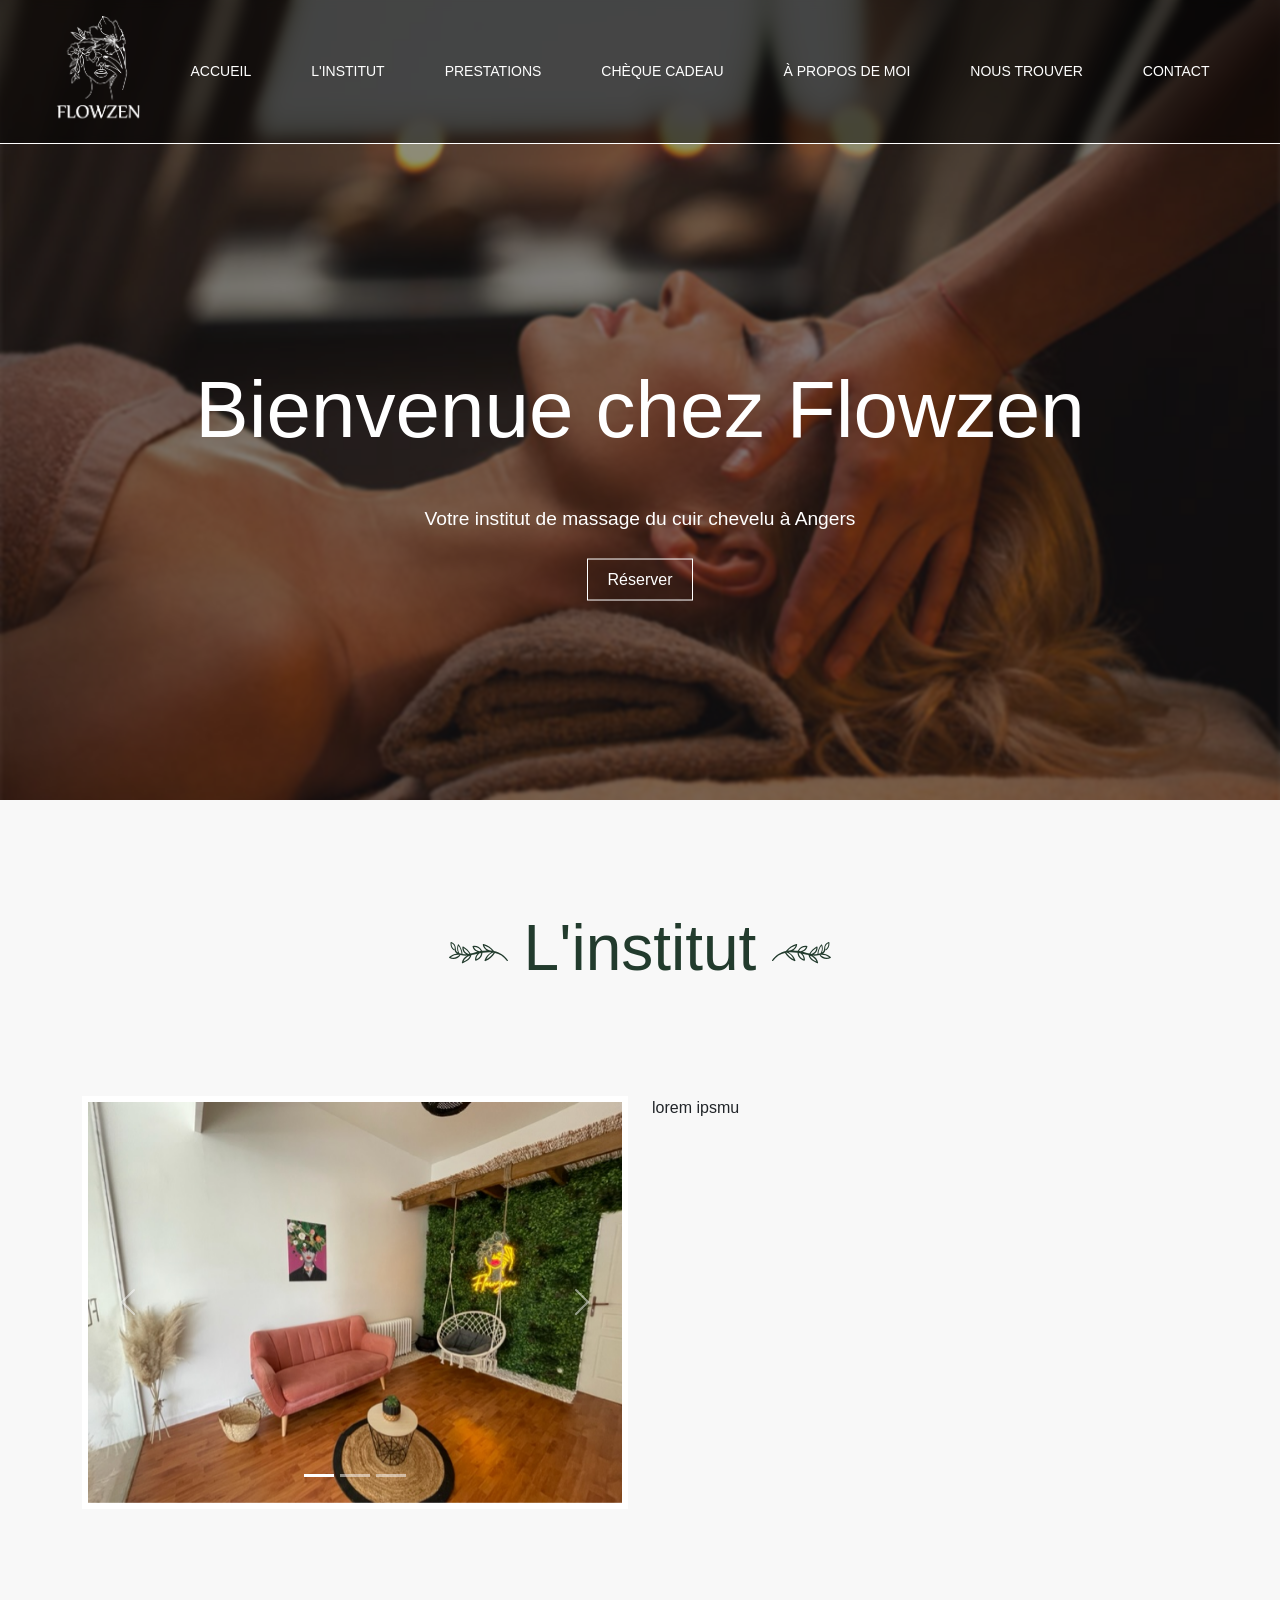
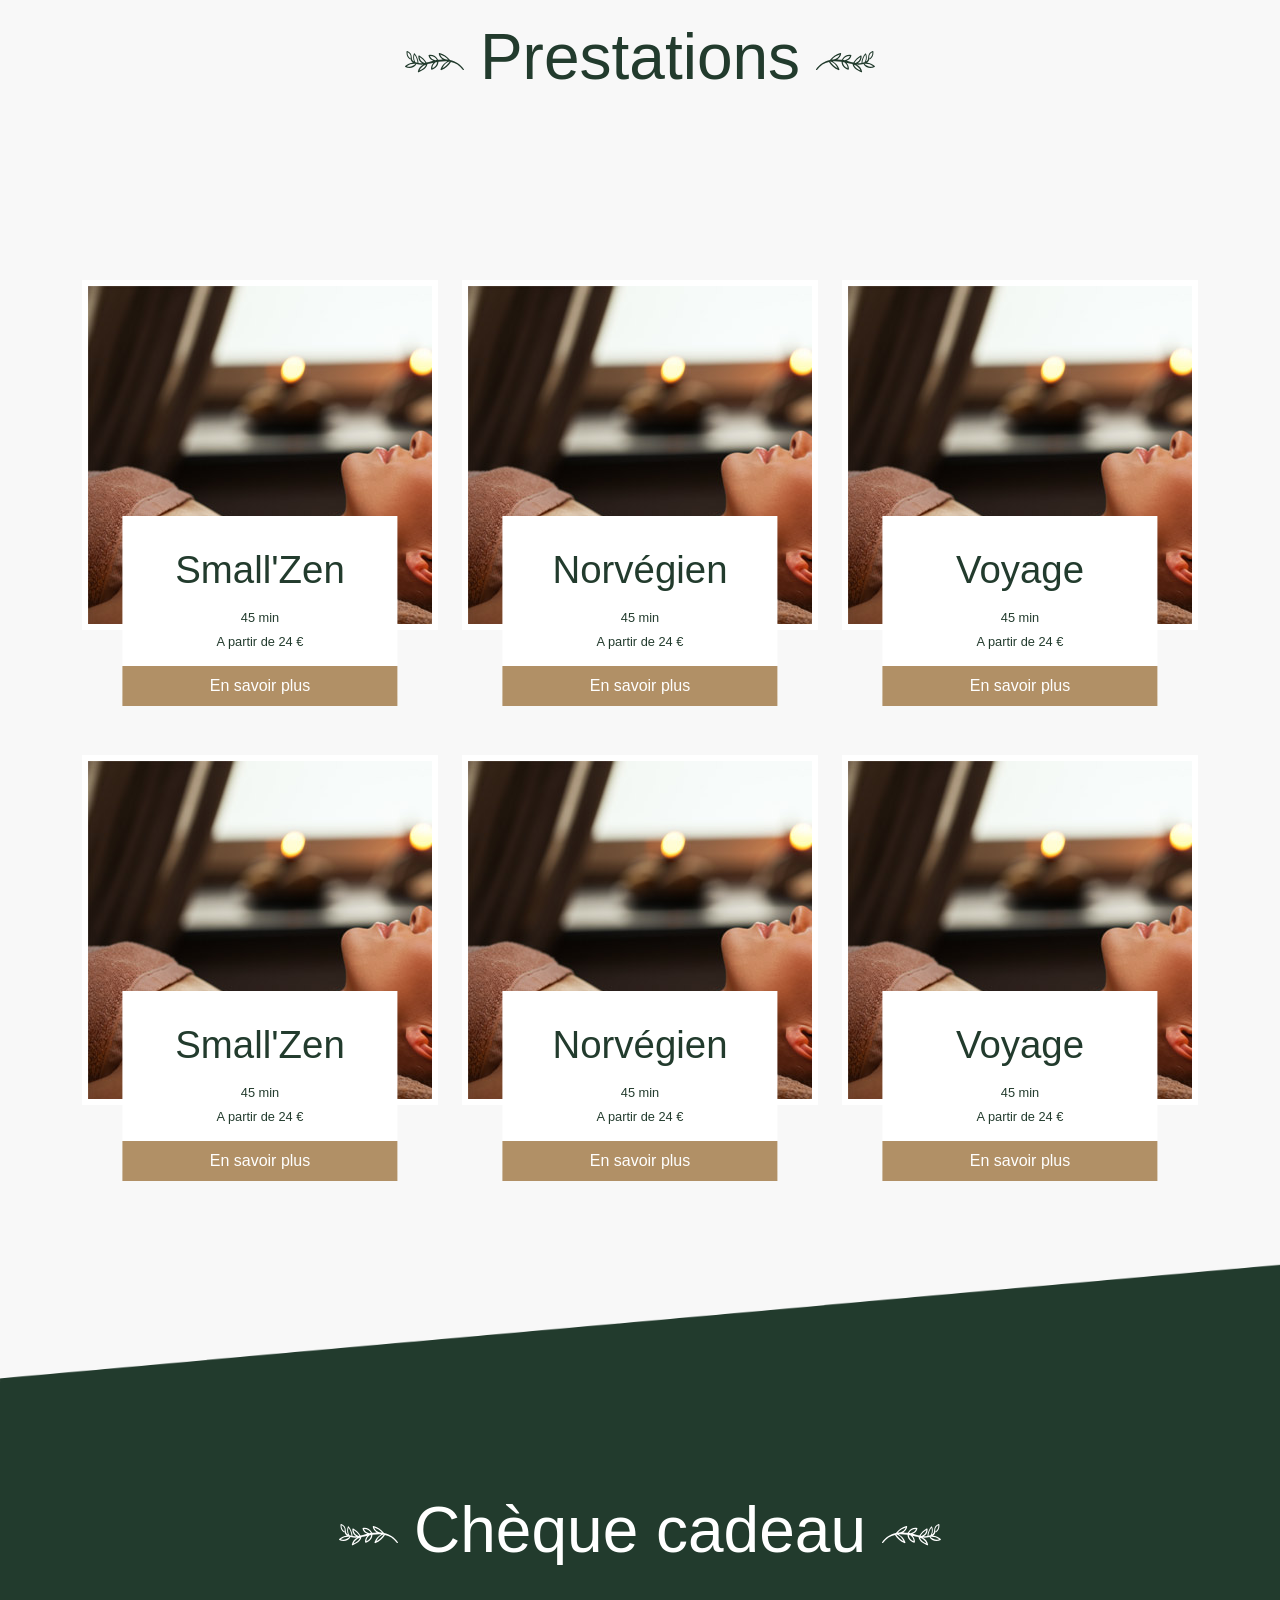
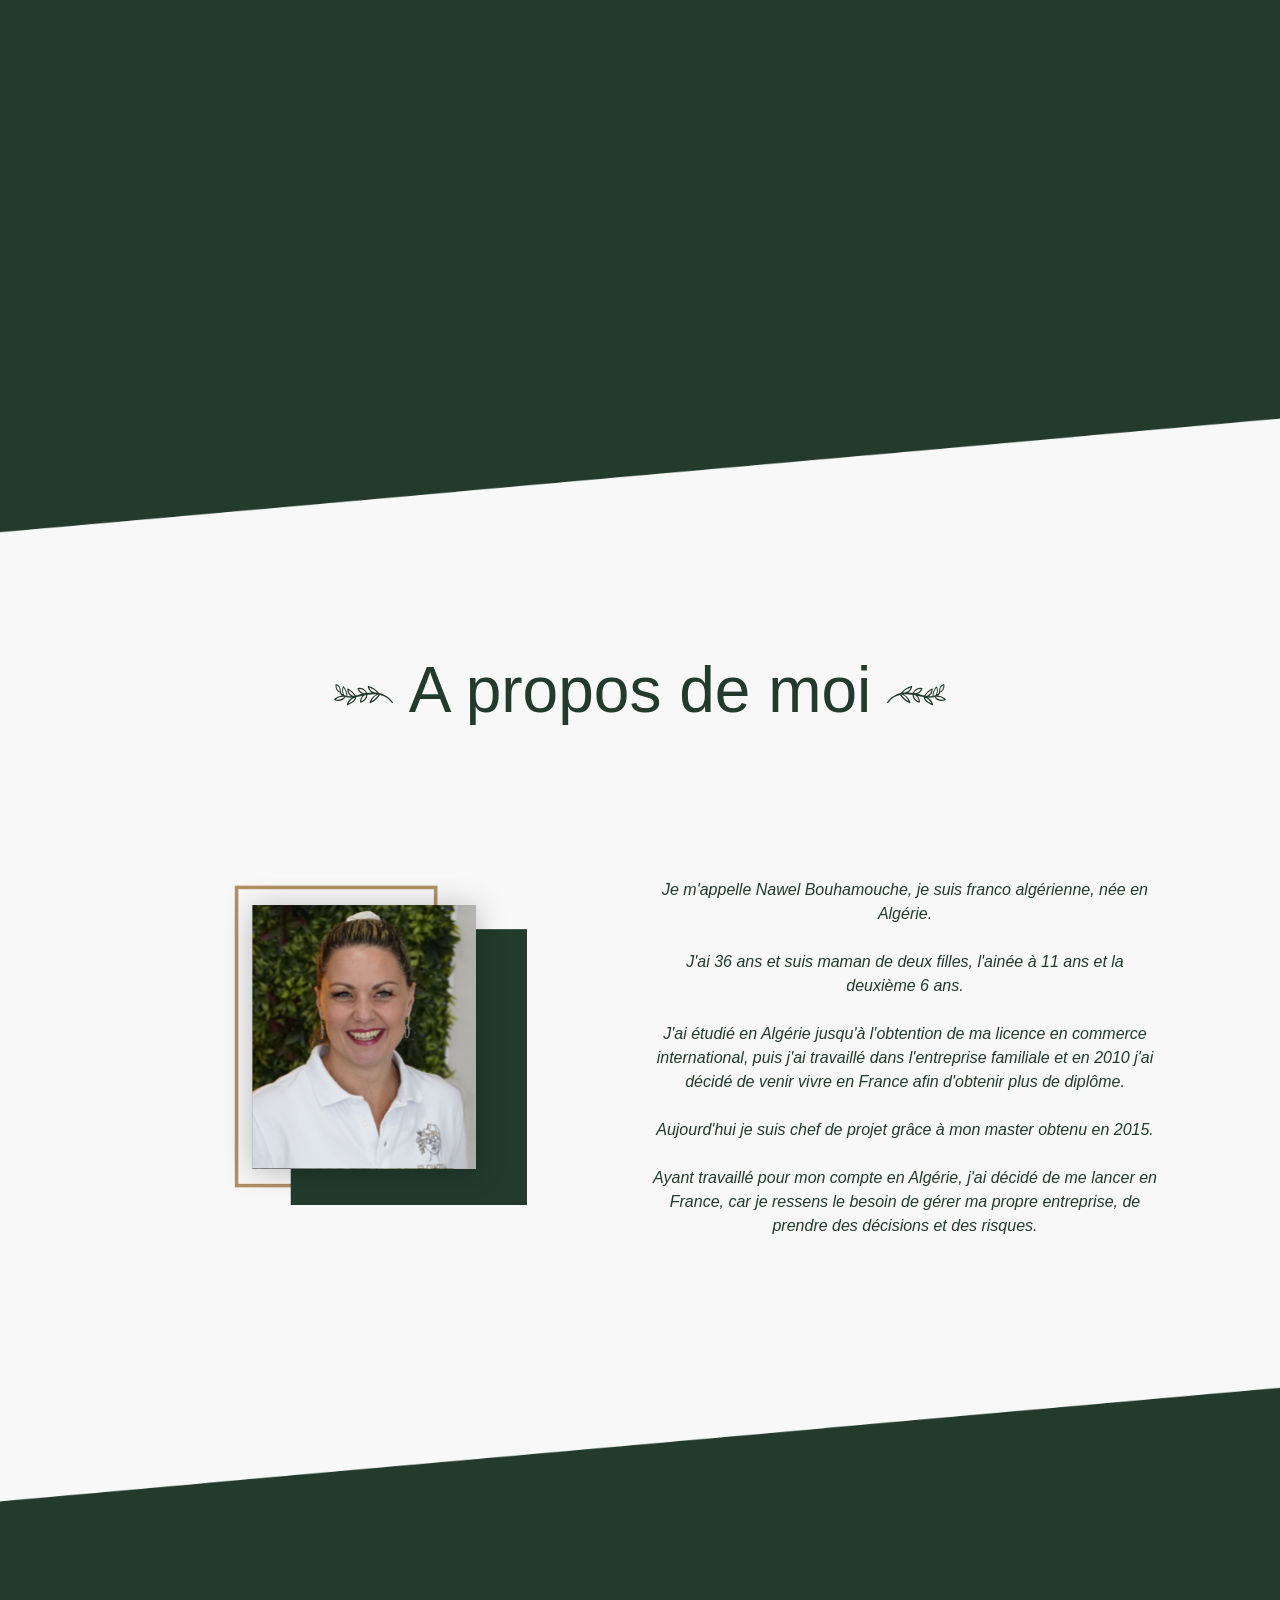
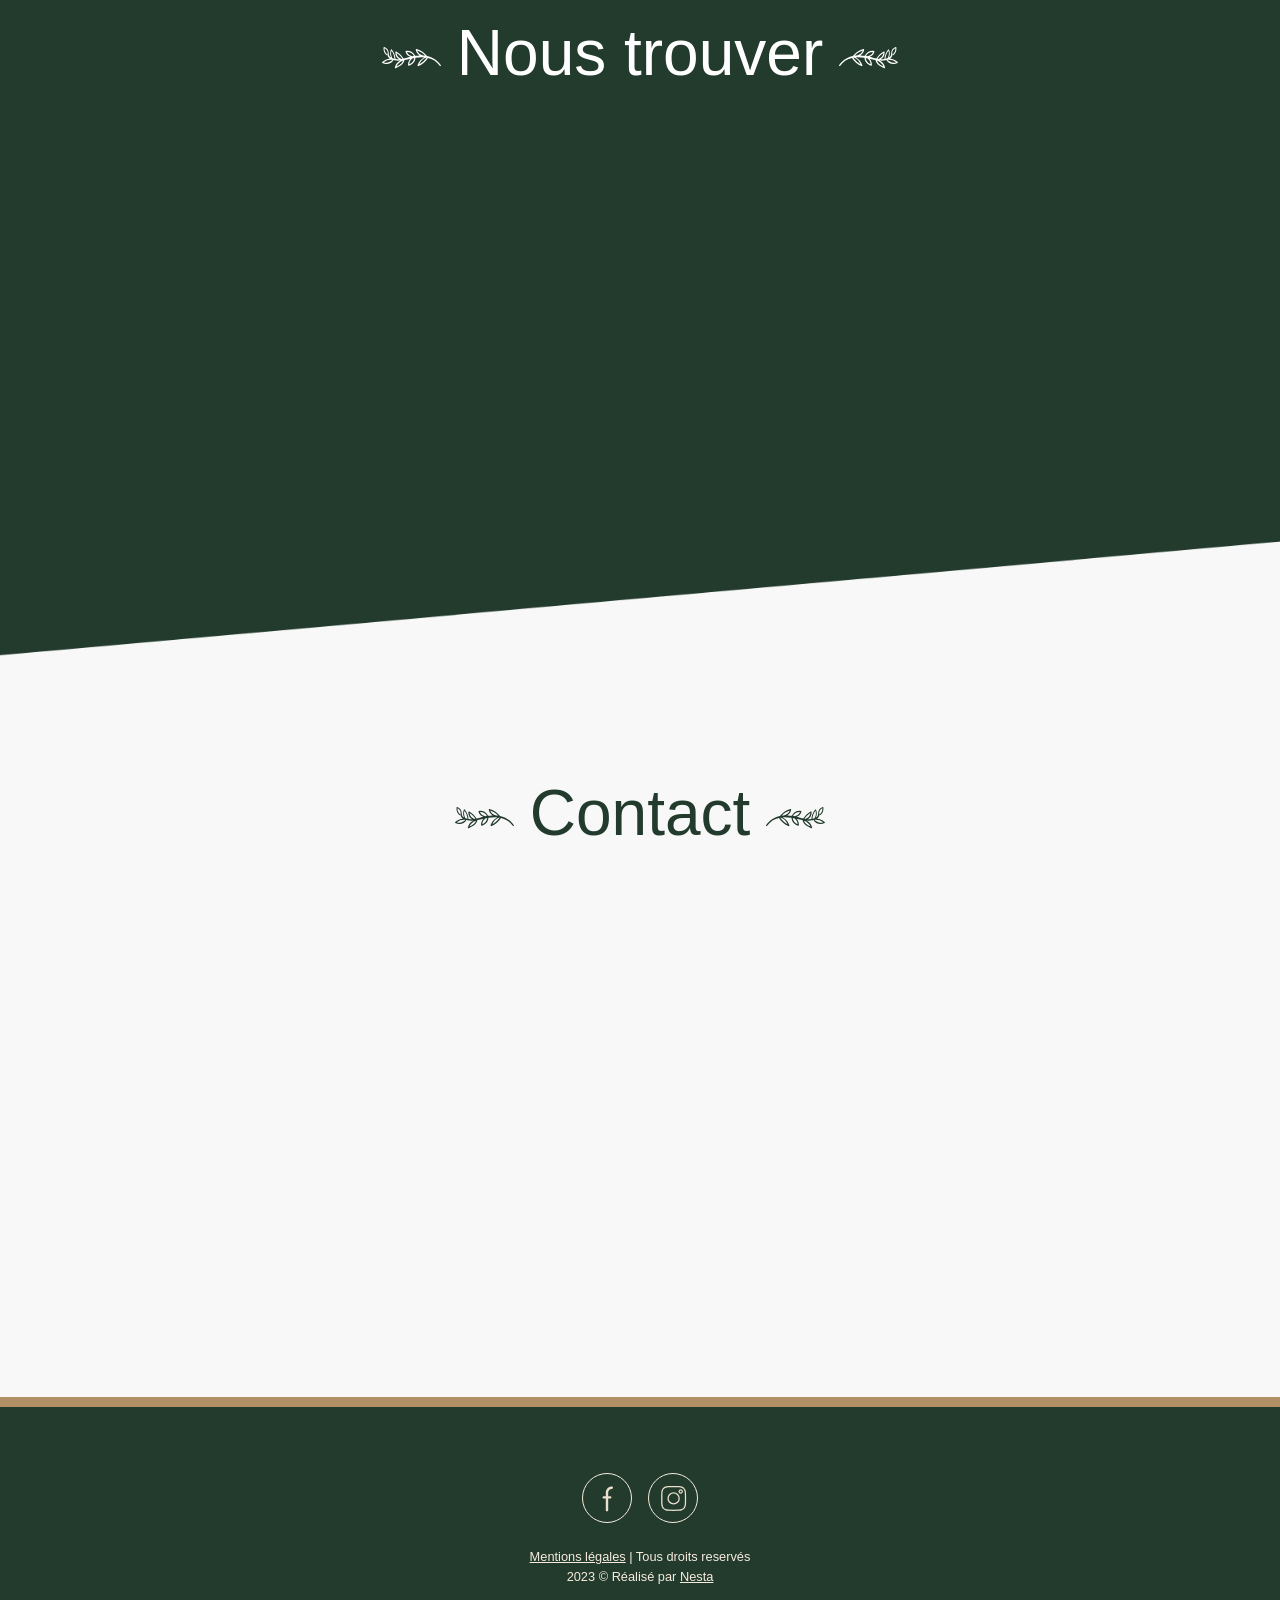
==== index.html @ e7de9859 "suite" ====
<!doctype html>
<html lang="fr">
<head>
  <meta charset="utf-8">
  <meta name="viewport" content="width=device-width, initial-scale=1">
  <meta name="description" content="Instant de douce'heure">
  <meta name="keywords" content="">
  <meta name="author" content="Nesta">
  <meta name="format-detection" content="telephone=no">
  <meta name="google-site-verification" content="yxZb-6p3QC_9Lf16oI0pys5yOH0qYzOq2yL1hfkITis" />
  <meta name="keywords" content="Esthéticienne, Luché-Pringé, Esthéticienne Luché-Pringé, Esthéticienne à domicile Luché-Pringé, Esthéticienne à domicile, Esthéticienne à domicile Sarthe, esthéticienne Sarthe, esthéticienne 72, Beauté à domicile Sarthe, Soins esthétiques domicile Le Mans,Épilation à domicile Sarthe, Manucure à domicile Le Mans, Pédicure domicile Sarthe,Massage à domicile Sarthe,Maquillage à domicile Le Mans, Soin du visage à domicile Sarthe, Épilation cire à domicile Sarthe, Soins du corps à domicile Le Mans,Esthéticienne professionnelle Sarthe,Esthéticienne agréée Le Mans, Tarifs esthéticienne à domicile Sarthe, Réserver esthéticienne domicile Le Mans,Prestations esthéticienne domicile Sarthe, Produits esthétiques naturels Le Mans, Conseils beauté à domicile Sarthe">
  <title>Instant de douce'heure</title>
  <link rel="icon" type="image/png" href="img/icon.ico" />
  <link rel="stylesheet" href="https://maxcdn.bootstrapcdn.com/bootstrap/4.0.0/css/bootstrap.min.css" crossorigin="anonymous">
  <link rel="stylesheet" href="https://cdn.jsdelivr.net/npm/bootstrap@5.0.0-beta2/dist/css/bootstrap.min.css" crossorigin="anonymous">
  <link rel="stylesheet" href="https://fonts.cdnfonts.com/css/montserrat" crossorigin="anonymous">
  <link rel="stylesheet" href="https://cdn.jsdelivr.net/npm/bootstrap@5.0.0-beta2/dist/css/bootstrap.min.css"  crossorigin="anonymous">
  <link href="https://fonts.cdnfonts.com/css/tahu" rel="stylesheet">
  <link href="https://fonts.cdnfonts.com/css/ubuntu" rel="stylesheet">
  <link rel="stylesheet" href="./css/style.css">

</head>
<body>
  <div class="home">
    <!-- <div class="nav-logo" id="a-home">
      
    </div>-->
    <nav id="navbar_top" class="navbar navbar-expand-lg py-3 bg-light navbar-light w-100">
      <div class="container-fluid">
        <a class="navbar-brand title-mobile" href="#">
          <div class="d-flex flex-row">
            <div class="p-2"><img src="img/head.png" id="imgLogo" alt="logo-home"></div>
            <div id="imgLogoTitle"><img src="img/title.png" height="30px" alt="logo-home"></div>
          </div>
        </a>
        <button class="navbar-toggler custom-toggler" type="button" data-toggle="collapse" data-target="#navbarNavDropdown" aria-controls="navbarNavDropdown" aria-expanded="false" aria-label="Toggle navigation">
          <span>
            <svg height="30px" width="30px" version="1.1" id="Layer_1" xmlns="http://www.w3.org/2000/svg" xmlns:xlink="http://www.w3.org/1999/xlink" 
            viewBox="0 0 50 50" enable-background="new 0 0 50 50" xml:space="preserve">
            <path class="update-fill" fill="#FFF" d="M8.667,15h30c0.552,0,1-0.447,1-1s-0.448-1-1-1h-30c-0.552,0-1,0.447-1,1S8.114,15,8.667,15z"/>
            <path class="update-fill" fill="#FFF" d="M8.667,37h30c0.552,0,1-0.447,1-1s-0.448-1-1-1h-30c-0.552,0-1,0.447-1,1S8.114,37,8.667,37z"/>
            <path class="update-fill" fill="#FFF" d="M8.667,26h30c0.552,0,1-0.447,1-1s-0.448-1-1-1h-30c-0.552,0-1,0.447-1,1S8.114,26,8.667,26z"/>
          </svg>
        </span>
      </button>
      <div class="collapse navbar-collapse justify-content-center" id="navbarNavDropdown">
        <img src="img/logo-white.png" class="logo-full" width="120px"  alt="logo-home">
        <ul class="navbar-nav mb-2 mb-lg-0">
          <li class="nav-item">
            <a class="nav-link menu-underline pointer" href="#a-home">ACCUEIL</a>
          </li>
          <li class="nav-item">
            <a class="nav-link menu-underline pointer" href="#a-prestations">L'INSTITUT</a>
          </li>
          <li class="nav-item">
            <a class="nav-link menu-underline pointer" href="#a-prestations">PRESTATIONS</a>
          </li>
          <li class="nav-item">
            <a class="nav-link menu-underline pointer" href="#a-giftcard">CHÈQUE CADEAU</a>
          </li>
          <li class="nav-item">
            <a class="nav-link menu-underline pointer" href="#a-aboutme">À PROPOS DE MOI</a>
          </li>
          <li class="nav-item">
            <a class="nav-link menu-underline pointer" href="#a-contact">NOUS TROUVER</a>
          </li>
          <li class="nav-item">
            <a class="nav-link menu-underline pointer" href="#a-contact">CONTACT</a>
          </li>
        </ul>
      </div>
    </div>
  </nav>
  
  <div class="home-overlay">
    <div class="home-bloc-description">
      <div class="d-flex flex-column">
        <div class="home-description">Bienvenue chez Flowzen</div>
        <div class="home-subdescription">Votre institut de massage du cuir chevelu à Angers</div>
        <div class="home-btn-cta-container"><button class="home-btn-cta" onclick="">Réserver</button></div></div>
      </div>
    </div>
  </div>

  <span class="anchor"  id="a-salon"></span>
    <div class="container container-salon w-100">
      <div class="row">
        <div class="d-flex justify-content-center title-section">
          <div><img src="img/leaf-left.svg"></div>
          <div class="px-3">L'institut</div>
          <div><img src="img/leaf-right.svg"></div>
        </div>
      </div>
      <div class="row">
        <div class="col-lg-6 col-sm-12 col-md-12 container-content-salon">
          <div id="carouselExampleFade" class="carousel slide carousel-fade">
            <div class="carousel-indicators">
              <button type="button" data-bs-target="#carouselExampleIndicators" data-bs-slide-to="0" class="active" aria-current="true" aria-label="Slide 1"></button>
              <button type="button" data-bs-target="#carouselExampleIndicators" data-bs-slide-to="1" aria-label="Slide 2"></button>
              <button type="button" data-bs-target="#carouselExampleIndicators" data-bs-slide-to="2" aria-label="Slide 3"></button>
            </div>
            <div class="carousel-inner">
              <div class="carousel-item active">
                <img src="img/salon2.jpg" class="d-block w-100" alt="...">
              </div>
              <div class="carousel-item">
                <img src="img/salon3.jpg" class="d-block w-100" alt="...">
              </div>
              <div class="carousel-item">
                <img src="img/salon4.jpg" class="d-block w-100" alt="...">
              </div>
            </div>
            <button class="carousel-control-prev" type="button" data-bs-target="#carouselExampleFade" data-bs-slide="prev">
              <span class="carousel-control-prev-icon" aria-hidden="true"></span>
              <span class="visually-hidden">Previous</span>
            </button>
            <button class="carousel-control-next" type="button" data-bs-target="#carouselExampleFade" data-bs-slide="next">
              <span class="carousel-control-next-icon" aria-hidden="true"></span>
              <span class="visually-hidden">Next</span>
            </button>
          </div>
  
          </div>
          <div class="col-lg-6 col-sm-12 col-md-12 container-content-salon">
  lorem ipsmu
    
            </div>
        </div>
    </div>


  
  <span class="anchor"  id="a-prestations"></span>
  <div class="container container-prestations w-100">
    <div class="row">
      <div class="d-flex justify-content-center title-section">
        <div><img src="img/leaf-left.svg"></div>
        <div class="px-3">Prestations</div>
        <div><img src="img/leaf-right.svg"></div>
      </div>
    </div>
    <div class="row">
      <div class="col-lg-4 col-sm-12 col-md-12 container-prestation">
        <div class="soin">
          <div class="soin-container-img ">
            <div class="soin-detail-container ">
              <div class="soin-title">Small'Zen</div>
              <div class="soin-time">45 min</div>
              <div class="soin-price">A partir de 24 €</div>
            </div>
            <div class="soin-detail-showmore ">
              En savoir plus
            </div>
          </div>
        </div>
      </div>
      <div class="col-lg-4 col-sm-12 col-md-12 container-prestation">
        <div class="soin">
          <div class="soin-container-img ">
            <div class="soin-detail-container ">
              <div class="soin-title">Norvégien</div>
              <div class="soin-time">45 min</div>
              <div class="soin-price">A partir de 24 €</div>
            </div>
            <div class="soin-detail-showmore ">
              En savoir plus
            </div>
          </div>
        </div>
      </div>
      <div class="col-lg-4 col-sm-12 col-md-12 container-prestation">
        <div class="soin">
          <div class="soin-container-img ">
            <div class="soin-detail-container ">
              <div class="soin-title">Voyage</div>
              <div class="soin-time">45 min</div>
              <div class="soin-price">A partir de 24 €</div>
            </div>
            <div class="soin-detail-showmore ">
              En savoir plus
            </div>
          </div>
        </div>
      </div>
    </div>
    <div class="row">
      <div class="col-lg-4 col-sm-12 col-md-12 container-prestation">
        <div class="soin">
          <div class="soin-container-img ">
            <div class="soin-detail-container ">
              <div class="soin-title">Small'Zen</div>
              <div class="soin-time">45 min</div>
              <div class="soin-price">A partir de 24 €</div>
            </div>
            <div class="soin-detail-showmore ">
              En savoir plus
            </div>
          </div>
        </div>
      </div>
      <div class="col-lg-4 col-sm-12 col-md-12 container-prestation">
        <div class="soin">
          <div class="soin-container-img ">
            <div class="soin-detail-container ">
              <div class="soin-title">Norvégien</div>
              <div class="soin-time">45 min</div>
              <div class="soin-price">A partir de 24 €</div>
            </div>
            <div class="soin-detail-showmore ">
              En savoir plus
            </div>
          </div>
        </div>
      </div>
      <div class="col-lg-4 col-sm-12 col-md-12 container-prestation">
        <div class="soin">
          <div class="soin-container-img ">
            <div class="soin-detail-container ">
              <div class="soin-title">Voyage</div>
              <div class="soin-time">45 min</div>
              <div class="soin-price">A partir de 24 €</div>
            </div>
            <div class="soin-detail-showmore ">
              En savoir plus
            </div>
          </div>
        </div>
      </div>
    </div>
  </div>
</div>



<img src="img/separator-top.PNG" class="separator-top">
<span class="anchor" id="a-giftcard"></span>
<div class="bg-green">
  <div class="container container-giftcard">
    <div class="row">
      <div class="d-flex justify-content-center title-section white">
        <div><img src="img/leaf-left-white.svg"></div>
        <div class="px-3">Chèque cadeau</div>
        <div><img src="img/leaf-right-white.svg"></div>
      </div>
    </div>
    <div class="row">
      <div class="container-giftcard">
        <br> <br> <br> <br> <br> <br> <br> <br> <br> <br> <br> <br> <br> <br>
      </div>
    </div>
  </div>
</div>
<img src="img/separator-bottom-mirror.PNG" class="separator-bottom">


<span class="anchor"  id="a-aboutme"></span>
<div class="container container-aboutme w-100">
  <div class="row">
    <div class="d-flex justify-content-center title-section">
      <div><img src="img/leaf-left.svg"></div>
      <div class="px-3">A propos de moi</div>
      <div><img src="img/leaf-right.svg"></div>
    </div>
  </div>
    <div class="container-content-aboutme">
      <div class="row">
        <div class="col-lg-6 col-sm-12 col-md-12">
          <div class="picture-container-aboutme">
            <img src="img/nawel.svg" class="picture-aboutme" alt="logo-nawel">
          </div>
        </div>
        <div class="col-lg-6 col-sm-12 col-md-12">
          <div class="description-aboutme">
            Je m'appelle Nawel Bouhamouche, je suis franco algérienne, née en Algérie.
            <br><br>J'ai 36 ans et suis maman de deux filles, l'ainée à 11 ans et la deuxième 6 ans. 
            <br><br>J'ai étudié en Algérie jusqu'à l'obtention de ma licence en commerce international, puis j'ai travaillé dans l'entreprise familiale et en 2010 j'ai décidé de venir vivre en France afin d'obtenir plus de diplôme.
            <br><br>Aujourd'hui je suis chef de projet grâce à mon master obtenu en 2015. 
            <br><br>Ayant travaillé pour mon compte en Algérie, j'ai décidé de me lancer en France, car je ressens le besoin de gérer ma propre entreprise, de prendre des décisions et des risques.
          </div>
        </div>
      </div>
    </div>
</div>

<img src="img/separator-top.PNG" class="separator-top">
<span class="anchor" id="a-findus"></span>
<div class="bg-green">
  <div class="container container-findus">
    <div class="row">
      <div class="d-flex justify-content-center title-section white">
        <div><img src="img/leaf-left-white.svg"></div>
        <div class="px-3">Nous trouver</div>
        <div><img src="img/leaf-right-white.svg"></div>
      </div>
    </div>
    <div class="row">
      <div class="container-findus">
        <br> <br> <br> <br> <br> <br> <br> <br> <br> <br> <br> <br> <br> <br>
      </div>
    </div>
  </div>
</div>
<img src="img/separator-bottom-mirror.PNG" class="separator-bottom">

<span class="anchor" id="a-contact"></span>
<div class="container">
  <div class="row">
    <div class="d-flex justify-content-center title-section">
      <div><img src="img/leaf-left.svg"></div>
      <div class="px-3">Contact</div>
      <div><img src="img/leaf-right.svg"></div>
    </div>
  </div>
  <div class="row container-contact">
    <br> <br> <br> <br> <br> <br> <br> <br> <br> <br> <br> <br> <br> <br>
  </div>
</div>

<footer>
  <div class="bloc-separate"></div>
  <div class="container-footer">
    <div class="d-flex flex-column">
      <div class="p-2">    
        <div class="d-flex justify-content-center">
          <div class="p-2">
            <a href="https://www.facebook.com/profile.php?id=100094135332967">
              <div class="footer-img-social">
                <img src="img/icon-fb.svg" height="40px" alt="icon-fb">
              </div>
            </a>
          </div>
          <div class="p-2">
            <a href="https://www.instagram.com/instant_de_douceheure/">
              <div class="footer-img-social">
                <img src="img/icon-insta.svg" height="30px" alt="icon-insta">
              </div>
            </a>
          </div>
        </div>
      </div>
      <div class="p-2 footer-mentions">
        <a href="mentionslegales.html">
          <u>Mentions légales</u>
        </a>  | Tous droits reservés <br>2023 © Réalisé par <u><a href="https://linktr.ee/nesta_">Nesta</a></u>
      </div>
    </div>
  </div>
</footer>
<script src="https://cdn.jsdelivr.net/npm/bootstrap@5.2.3/dist/js/bootstrap.min.js" integrity="sha384-cuYeSxntonz0PPNlHhBs68uyIAVpIIOZZ5JqeqvYYIcEL727kskC66kF92t6Xl2V" crossorigin="anonymous"></script>
<script defer async src="https://ajax.googleapis.com/ajax/libs/jquery/3.5.1/jquery.min.js"></script>
<script defer async src="https://cdnjs.cloudflare.com/ajax/libs/popper.js/1.12.9/umd/popper.min.js"></script>
<script defer async src="https://web3forms.com/client/script.js" ></script>
<script defer async src="./js/script.js"></script>
</body>
</html>
---- css/style.css ----
:root {
  --green: #223b2d;
  --white: #FFFFFF;
  --black: #000000;
  --gray : #808285;
  --light-gray : #f4f4f4;
  --beige-clair: #F7ECDE;
  --beige-fonce : #B19066;
  --overlay : 28, 26, 29;
}

html {
  --scroll-behavior: smooth;
  scroll-behavior: smooth;
 
}

body{
  font-family: 'Ubuntu', sans-serif;
  background-color: #f8f8f8!important
}

.hidden{
  display: none;
}

a{
  text-decoration: none!important;
  color: inherit!important; 
}

.pointer:hover{
  cursor:pointer;
}

.bloc-separate{
  background-color: var(--beige-fonce);
  height: 10px;
}

.separator-top{
  width: 100%;
  margin-top: 100px;
}

.separator-bottom{
  width: 100%;
}

.bg-green{
  background-color: var(--green);
}

#imgLogo 
{
   height:100px;
   margin:0 auto;
   -webkit-transition: all 0.8s;
   -moz-transition: all 0.8s;
   -ms-transition: all 0.8s;
   -o-transition: all 0.8s;
   transition: all 0.8s;
}

#imgLogoTitle
{
    padding-top: 40px;
   -webkit-transition: all 0.8s;
   -moz-transition: all 0.8s;
   -ms-transition: all 0.8s;
   -o-transition: all 0.8s;
   transition: all 0.8s;
}

.shrink 
{
  height:0px!important;
}

.img-title-mobile{
  padding-top : 10px!important;
}

/*****************************************************/
/* TITLES */
/*****************************************************/

.title{
  color: var(--green);
  font-size: 2.5em;
  padding-bottom: 20px;
  text-align: center;
  font-family: 'Tahu!', sans-serif;
}

.title-mobile{
  color: var(--green);
  font-family: 'Tahu!', sans-serif;
  font-size: 1.7em;
}

.title-section{
  color: var(--green);
  font-size: 4em;
  margin-top: 100px;
  margin-bottom: 100px;
  text-align: center;
  font-family: 'Tahu!', sans-serif;
}

.title-section-underline{
  width: 70px;
  border-bottom: 1px solid var(--green);
  margin : 0 auto;
  padding-bottom: 5px;
  margin-bottom: 40px;
}

.white{
  color: var(--white);
}

.title-section-underline-white{
  border-bottom: 1px solid var(--white);
}



/*****************************************************/
/* HOME */
/*****************************************************/

.home{
  height: 800px;
  width: 100%;
  background-size: cover;
  background-position: center center;
  background-image: url("../img/home.jpg");
  text-align: center;
  position: relative;
  /*box-shadow: inset 0px 50px 30px var(--white), inset 0px -50px 30px var(--white);*/
}

.home-overlay{
  width: 100%;
  height: 800px;
  background-color: rgba(var(--overlay, 28, 26, 29), 0.5);
  position: absolute;
  display: flex;
  justify-content: center;
  backdrop-filter: blur(1px);
}

.home-bloc-description{
  font-weight: lighter;
  width: 75%;
  border : 0px solid var(--green);
  /*background-color: rgba(255,255,255,.7);*/
  padding: 20px;
  padding-top: 40px;
  padding-bottom: 40px;
  margin: 0 auto!important;
  position: absolute;
  top: 60%;
  transform: translateY(-60%);
}

.home-description{
  color : var(--white);
  font-weight: lighter;
  font-size: 5em;
  font-family: 'Tahu!', sans-serif;
  padding-top: 70px;
  padding-bottom: 35px;
}

.home-subdescription{
  color : var(--white);
  font-size: 1.2em;
  font-weight: 300;
}


.home-btn-cta{
  border : 1px solid var(--white);
  color : var(--white);
  padding: 8px 20px;
  background-color: transparent;
}

.home-btn-cta:hover{
  background-color: rgba(0,0,0,.3);
}

.home-btn-cta-container{
  padding-top: 25px;
}


/*****************************************************/
/* PRESTATIONS */
/*****************************************************/


.container-prestation{
  color: var(--green);
  margin-top: 25px;
  margin-bottom: 50px;
}

.container-prestation-detail{
  padding: 15px;
  border : 1px solid var(--beige-fonce);
  min-height: 810px;
}

.subtitle-prestation{
  font-size: 2em;
  font-family: 'Tahu!', sans-serif;
  padding-top: 15px;
  padding-bottom: 15px;
}

.name-prestation{
  white-space: nowrap;
}

.underline-prestation{
  width: 100%;
  border-bottom: 1px solid var(--beige-fonce);
}

.price-prestation{
  text-align: right;
  min-width: 50px;
}

.detail-prestation{
  color : var(--beige-fonce);
  padding-left: 20px;
  padding-right: 20px;
  padding-top: 5px;
  padding-bottom: 10px;
  font-size: 0.8em;
  text-align: justify;
}

/*****************************************************/
/* ABOUT ME */
/*****************************************************/

.container-aboutme{
 /* padding: 50px; */
 /*background-color: var(--green);*/
}

.container-content-aboutme{
 /* background-color : var(--green);*/
  /*border : 6px solid var(--white);*/
  /*background-image: url("../img/feuille.png");*/
  background-size: 25%;
  padding-left: 40px;
  padding-right: 40px;
  padding-bottom: 40px;
  /*background-repeat: no-repeat;*/
}


.picture-container-aboutme{
  text-align: center;
}

.picture-aboutme{
  /*border : 6px solid var(--white);*/
  margin-top: 40px;
}

.description-aboutme{
  text-align: center;
  color : var(--green);
  font-style: italic;
  margin-top: 40px;
}


/*****************************************************/
/* GIFT CARD */
/*****************************************************/


.soin{
  width: 100%;
  padding-top: 50px;
  text-align: center;
  color: var(--green);
}

.soin-container-img {
  position: relative;
  width: 100%; 
  height: 350px; 
  border : 6px solid var(--white);
  background-image: url("../img/soins.jpg");
}


.soin-detail-container {
  position: absolute;
  top: 320px; 
  left: 50%; 
  transform: translate(-50%, -50%); 
  width: 80%; 
  height: 180px; 
  background-color: var(--white);
  padding: 25px;
}

.soin-detail-showmore {
  position: absolute;
  top: 400px; 
  left: 50%; 
  transform: translate(-50%, -50%); 
  width: 80%; 
  height: 40px; 
  background-color: var(--beige-fonce);
  color: var(--white);
  padding: 8px;
}

.soin-title{
  font-family: 'Tahu!', sans-serif;
  font-size: 2.4em;
}

.soin-time{
  margin-top: 10px;
  font-size: 0.8em;
}

.soin-price{
  margin-top: 5px;
  font-size: 0.8em;
}


.container-giftcard{
  background-color: var(--green);
}

.sentence-giftcard{
  margin-top: 25px;
}

.sentence-giftcard-nb{
  font-size: 0.8em;
  margin-top: 50px;
  color : var(--green)
}


/*****************************************************/
/* CONTACT */
/*****************************************************/

.container-contact{
  text-align: center;
  padding-left : 13px;
  padding-right : 13px;
  padding-top : 50px;
  padding-bottom : 50px;
  color: var(--green);
}

.contact-container-description {
  position: relative;
  width: 100%; 
  min-height: 120px; 
  border : 1px solid var(--beige-fonce);
  padding : 25px;
  padding-top : 35px;
  margin-bottom: 60px;
  font-size: 0.8em;
}

.contact-container-description-horraires {
  position: relative;
  width: 100%; 
  min-height: 120px; 
  border : 1px solid var(--beige-fonce);
  padding : 25px;
  margin-bottom: 60px;
  font-size: 0.8em;
}


.contact-img {
  position: absolute;
  top: 0; 
  left: 50%; 
  transform: translate(-50%, -50%); 
  width: auto; 
  height: auto; 
  background-color: var(--white);
  padding: 25px;
}

/*****************************************************/
/* SALON */
/*****************************************************/

.carousel{
  border : 6px solid var(--white)
}

/*****************************************************/
/* FOOTER */
/*****************************************************/


.container-footer{
  width: 100%; 
  text-align : center; 
  padding : 50px; 
  background-color: var(--green);
  color : var(--beige-clair);
}

.footer-img-social{
  border : 1px solid var(--beige-clair);
  line-height: 48px;
  text-align: center;
  vertical-align: middle;
  border-radius: 50px;
  height: 50px;
  width: 50px;
}

.footer-mentions{
  font-size: 0.8em;
}

/*****************************************************/
/* NAV */
/*****************************************************/

.nav-logo{
  text-align: center;
  background-color: rgba(0,0,0,.7)!important;
  padding: 20px;
 /*border-bottom: solid 1px var(--beige);*/
}

.img-logo{
  border-radius: 100%;
  background-color: var(--beige-fonce); 
}

.navbar {
  background-color: rgba(0,0,0,.5)!important;
  /*box-shadow: 0 3px 6px 0 rgba(128,156,134,.2);*/
  z-index: 99;
  position : fixed;
  top: 0;
  color : var(--white);
  backdrop-filter: blur(4px);
  -webkit-backdrop-filter: blur(4px);
  border-bottom: solid 1px var(--white);
}

.nav-item{
  padding-left: 10px;
  padding-right: 10px;
}

.fixed-top {
  top: -40px;
  /**transform: translateY(40px);
  transition: transform .3s;*/
}

.navbar-nav .nav-link {
  text-align: center!important;
  padding-left: 20px!important;
  padding-right: 20px!important;
  font-weight: 300;
  font-size: 14px;
}

.nav-link:hover {
  color : var(--beige-clair)!important;
}

.navbar-light .navbar-toggler {
  border : 0px!important;
}

.custom-toggler .navbar-toggler-icon {
  background-image: url("data:image/svg+xml;charset=utf8,%3Csvg viewBox='0 0 32 32' xmlns='http://www.w3.org/2000/svg'%3E%3Cpath stroke='rgb(128,156,134)' stroke-width='2' stroke-linecap='round' stroke-miterlimit='10' d='M4 8h24M4 16h24M4 24h24'/%3E%3C/svg%3E");
}

.custom-toggler.navbar-toggler {
  border-color: var(--green)
} 

.menu-underline {
  position: relative;
}


 /*
.menu-underline:before {
  content: "";
  position: absolute;
  display: block;
  width:  100%;
  height: 1px;
  bottom: 0;
  left: 0;
  background-color: var(--light-gray);;
 transform: scaleX(0);
  transition: transform 0.3s ease;
}*/

.menu-underline:hover::before {
  background-color: var(--beige-fonce)
}

/*****************************************************/
/* RESPONSIVE */
/*****************************************************/

@media (max-width: 991px) {
  /* PHONE */
  .navbar-brand{
    display: initial;
  }
  .navbar-nav .nav-link {
    padding: 15px!important;
  }
  .logo-full{
    display: none;
  }
  .anchor{
    display: block;
    height: 270px; 
    margin-top: -270px; 
    visibility: hidden;
  }
  .picture-aboutme{
    width: 80%;
  }
  .home-description {
    font-size: 3.5em;
    padding-top: 0px;
  }
  .title-section {
    font-size: 3em;
    margin-top: 60px;
    margin-bottom: 60px;
  }
}

@media (min-width: 991px) {
  /* ORDI */
  .navbar-brand{
    display: none;
  }
  .picture-aboutme{
    width: 60%;
  }
}




.parent {
  position: relative;
  width: 100%;
  height: 350px;
}

.child1 {
  position: absolute;

  height: 200px;
  top: 0;
  left: 0;
  opacity: 0.7;
  background: red;
}

.child2 {
  z-index: 1;
  margin : 0 auto;
  margin-top: 150px;
  width: 50%;
  background: green;
}
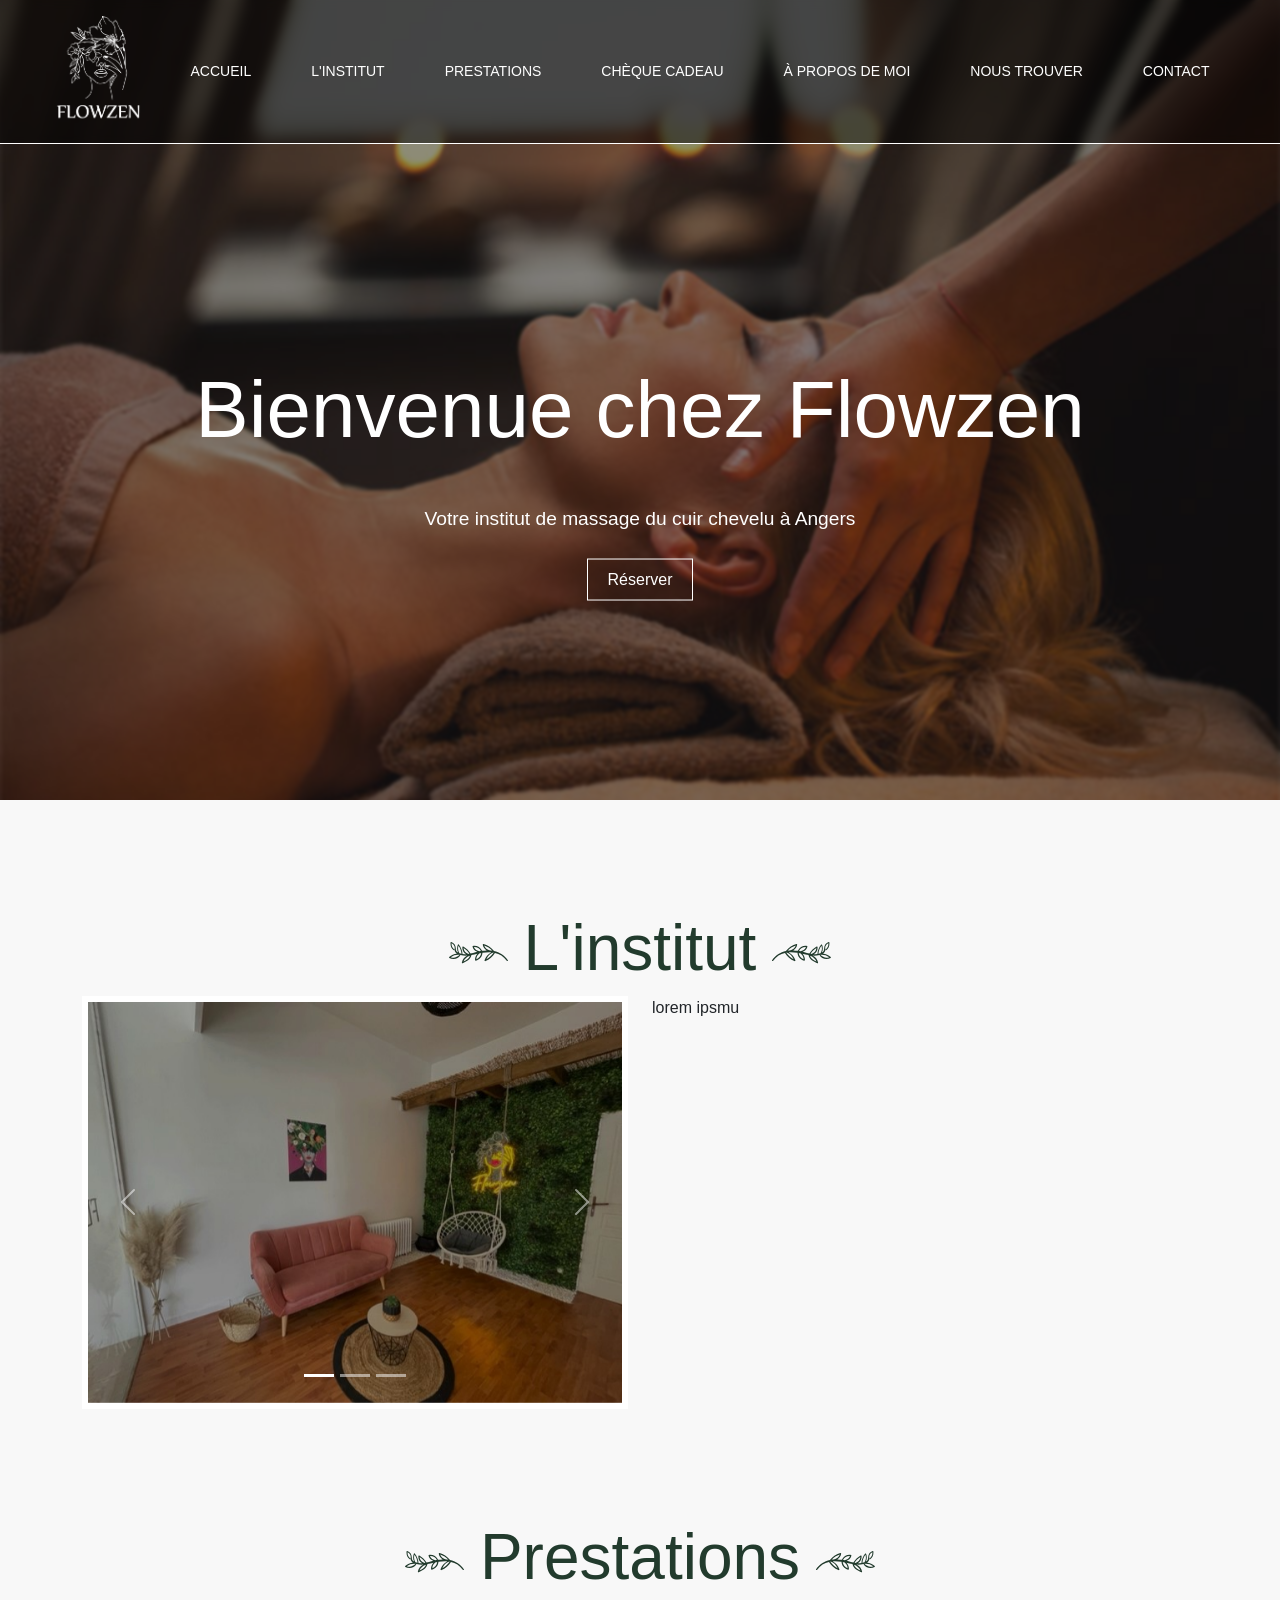
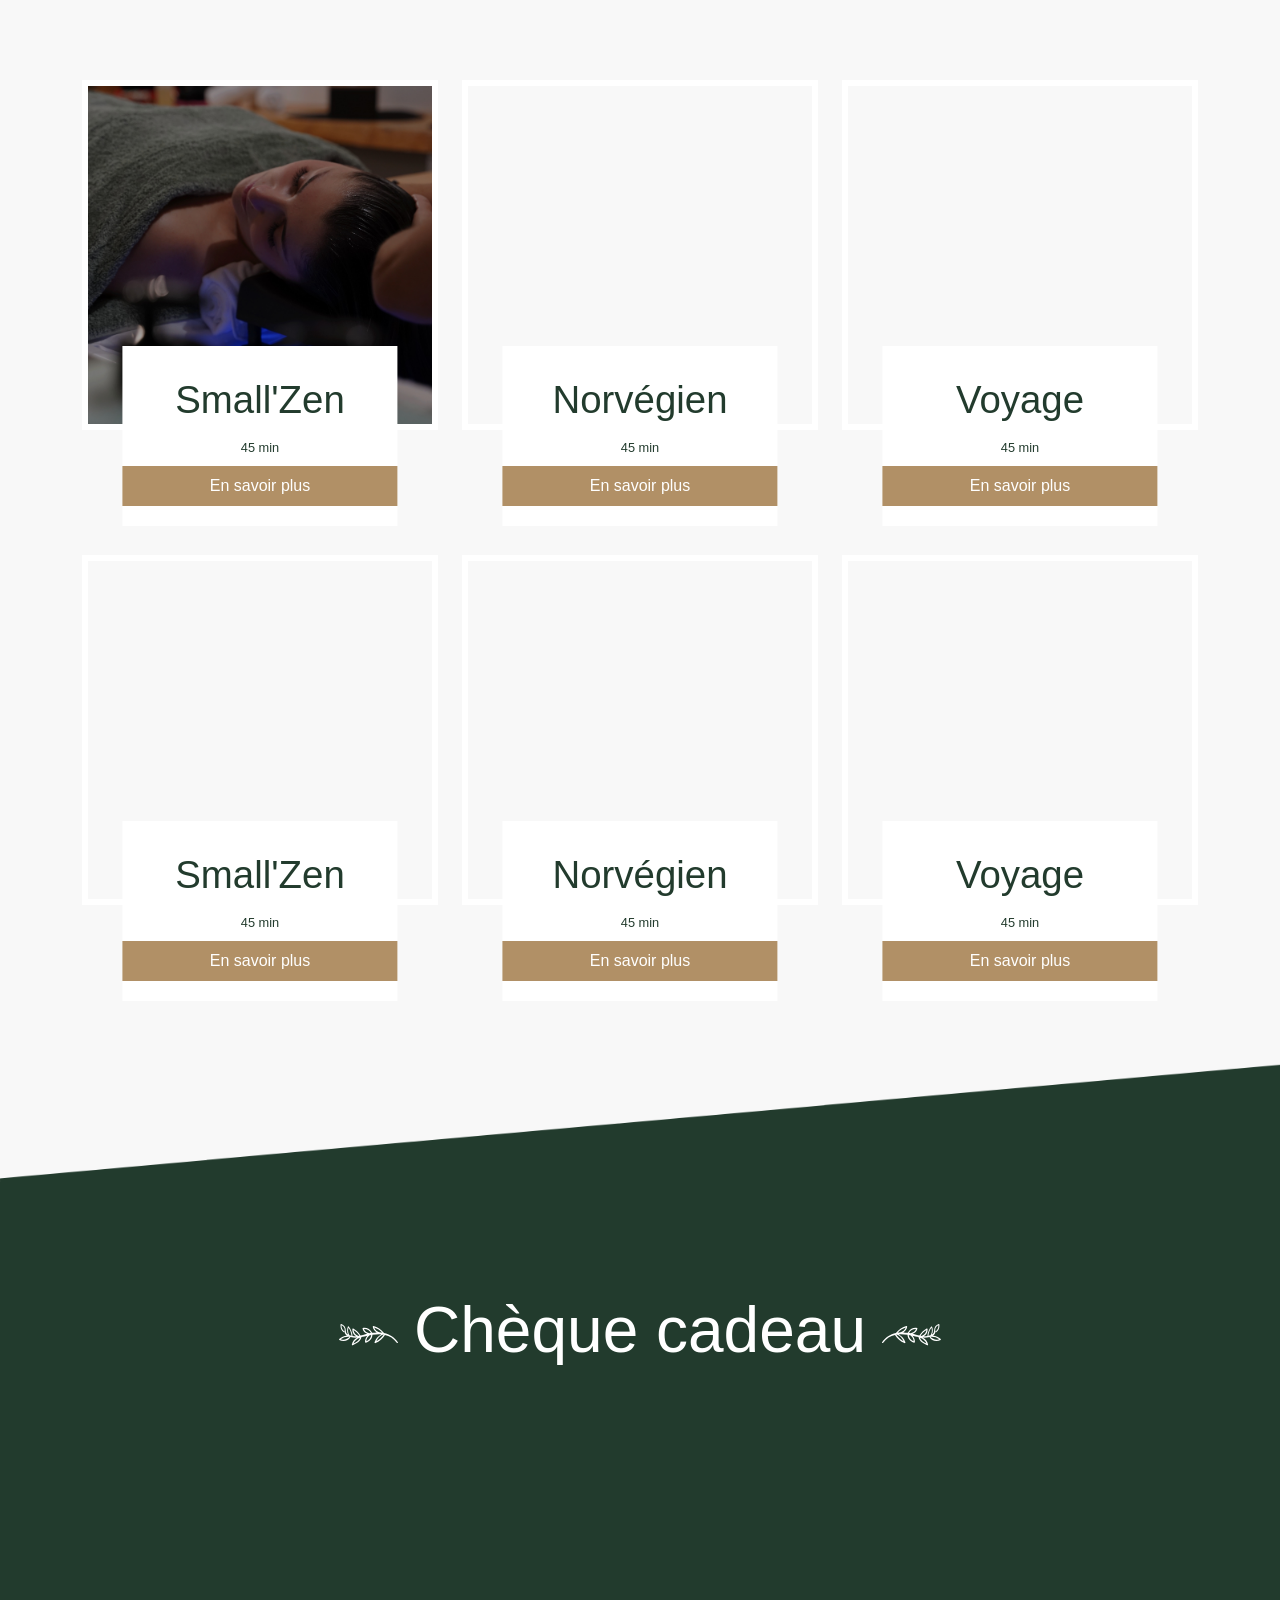
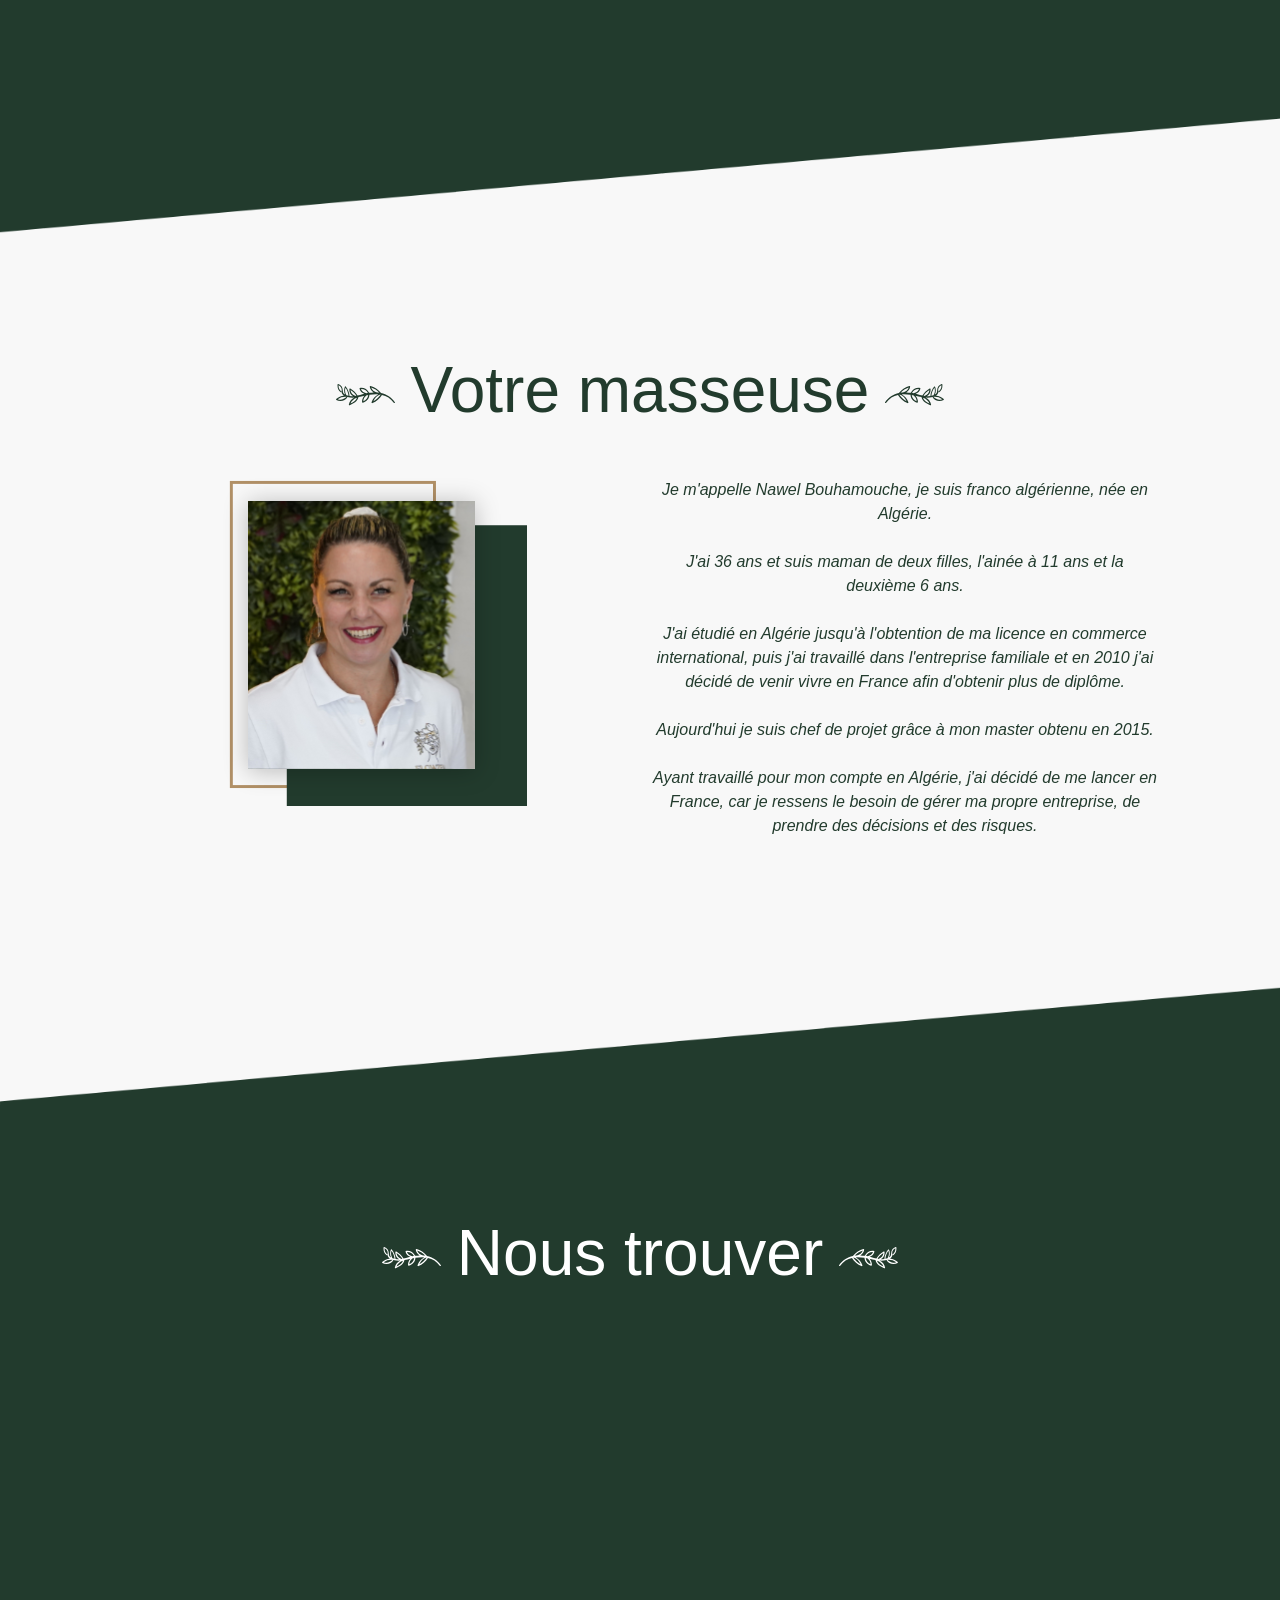
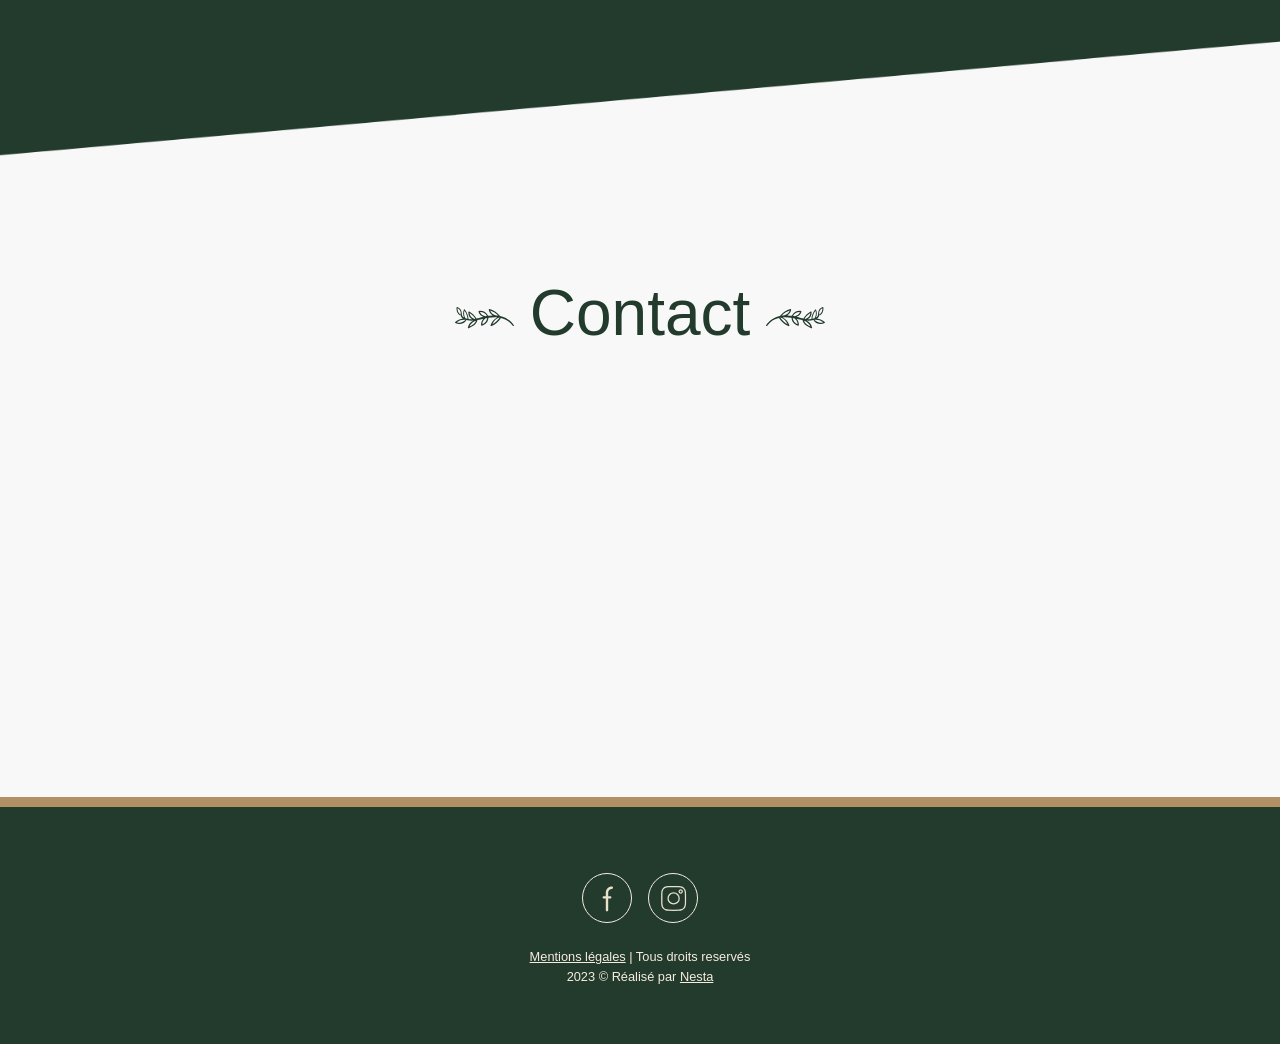
==== commit 71560172: "suite" ====
--- a/index.html
+++ b/index.html
@@ -142,7 +142,7 @@
     <div class="row">
       <div class="col-lg-4 col-sm-12 col-md-12 container-prestation">
         <div class="soin">
-          <div class="soin-container-img ">
+          <div class="soin-container-img img-soin-1">
             <div class="soin-detail-container ">
               <div class="soin-title">Small'Zen</div>
               <div class="soin-time">45 min</div>
@@ -156,7 +156,7 @@
       </div>
       <div class="col-lg-4 col-sm-12 col-md-12 container-prestation">
         <div class="soin">
-          <div class="soin-container-img ">
+          <div class="soin-container-img img-soin-2">
             <div class="soin-detail-container ">
               <div class="soin-title">Norvégien</div>
               <div class="soin-time">45 min</div>
@@ -258,7 +258,7 @@
   <div class="row">
     <div class="d-flex justify-content-center title-section">
       <div><img src="img/leaf-left.svg"></div>
-      <div class="px-3">A propos de moi</div>
+      <div class="px-3">Votre masseuse</div>
       <div><img src="img/leaf-right.svg"></div>
     </div>
   </div>
--- a/css/style.css
+++ b/css/style.css
@@ -103,25 +103,14 @@
   color: var(--green);
   font-size: 4em;
   margin-top: 100px;
-  margin-bottom: 100px;
+  /*margin-bottom: 100px;*/
   text-align: center;
   font-family: 'Tahu!', sans-serif;
 }
 
-.title-section-underline{
-  width: 70px;
-  border-bottom: 1px solid var(--green);
-  margin : 0 auto;
-  padding-bottom: 5px;
-  margin-bottom: 40px;
-}
 
 .white{
   color: var(--white);
-}
-
-.title-section-underline-white{
-  border-bottom: 1px solid var(--white);
 }
 
 
@@ -300,13 +289,22 @@
   width: 100%; 
   height: 350px; 
   border : 6px solid var(--white);
-  background-image: url("../img/soins.jpg");
+}
+
+.img-soin-1 {
+  background-image: url("../img/soin-1.jpg");
+  background-size: cover;
+}
+
+.img-soin-2 {
+  background-image: url("../img/soin-2.jpg");
+  background-size: cover;
 }
 
 
 .soin-detail-container {
   position: absolute;
-  top: 320px; 
+  top: 350px; 
   left: 50%; 
   transform: translate(-50%, -50%); 
   width: 80%; 
@@ -547,7 +545,7 @@
     visibility: hidden;
   }
   .picture-aboutme{
-    width: 80%;
+    width: 100%;
   }
   .home-description {
     font-size: 3.5em;
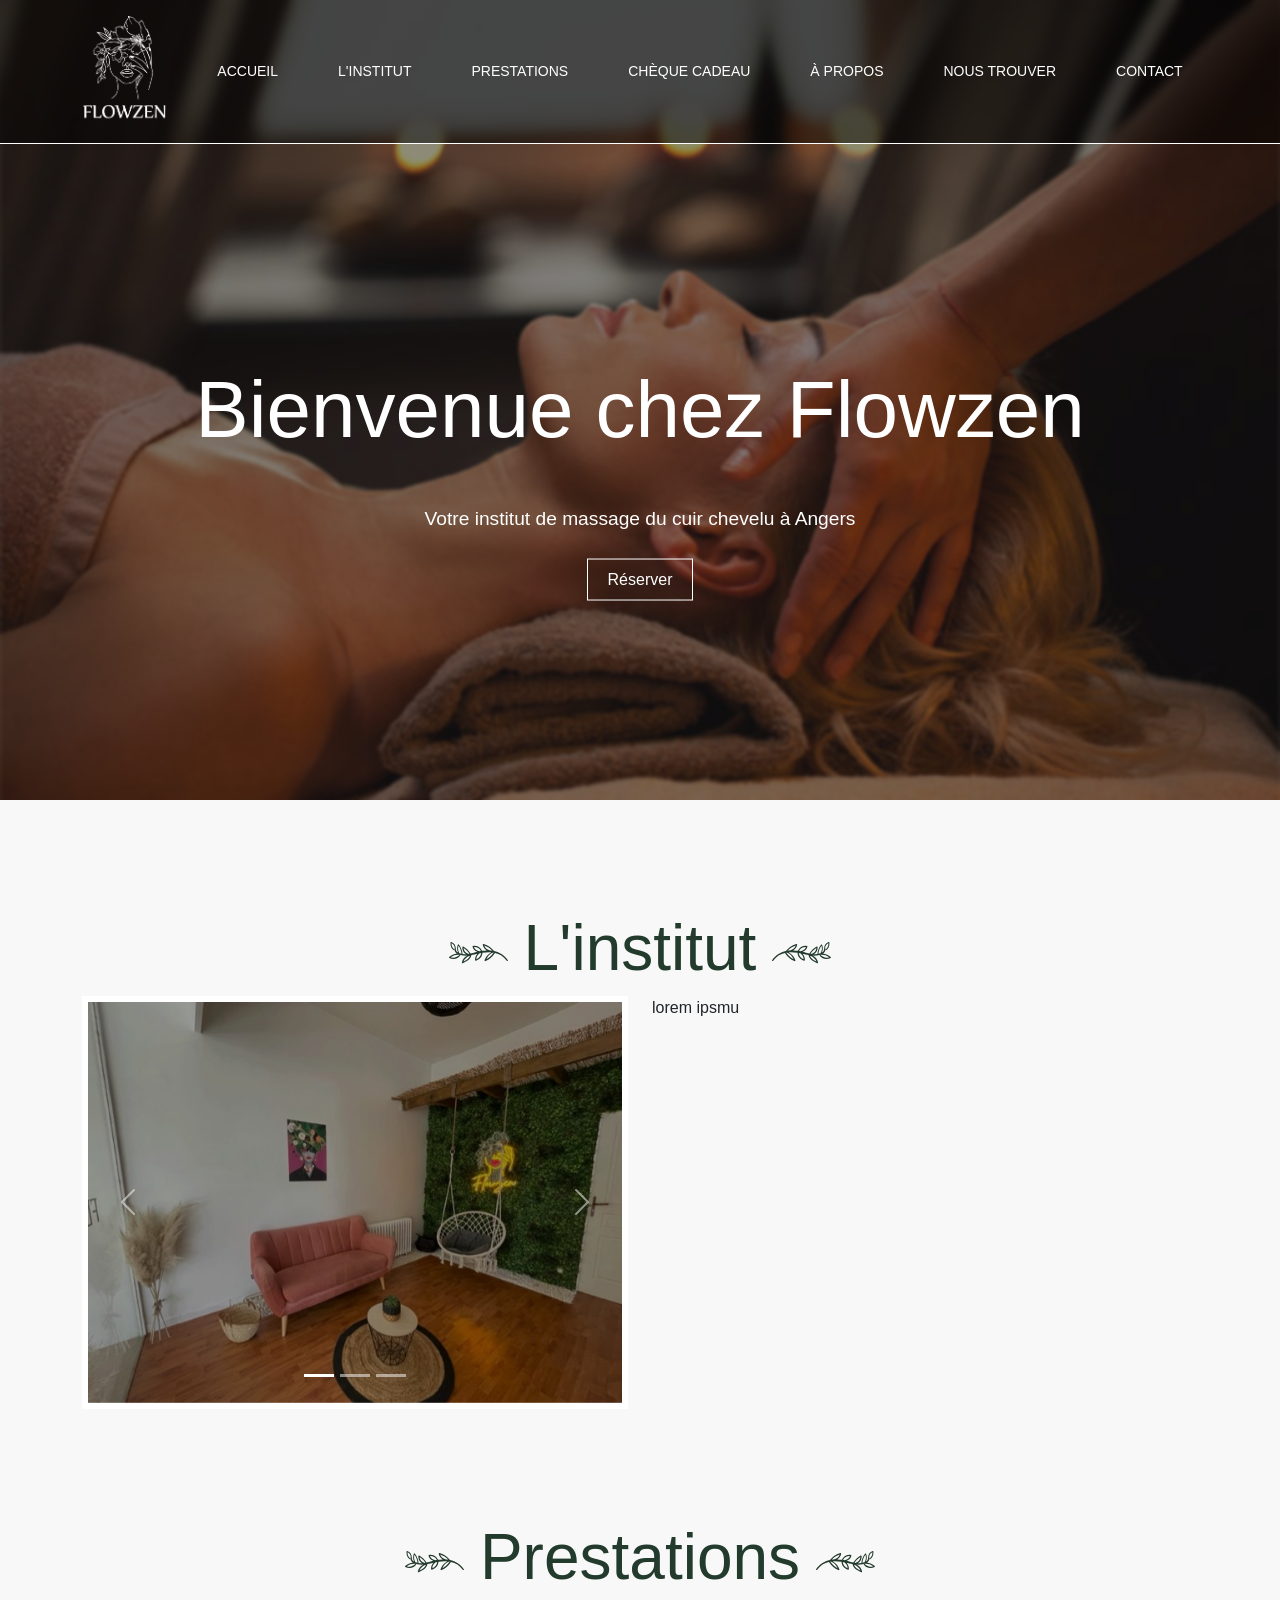
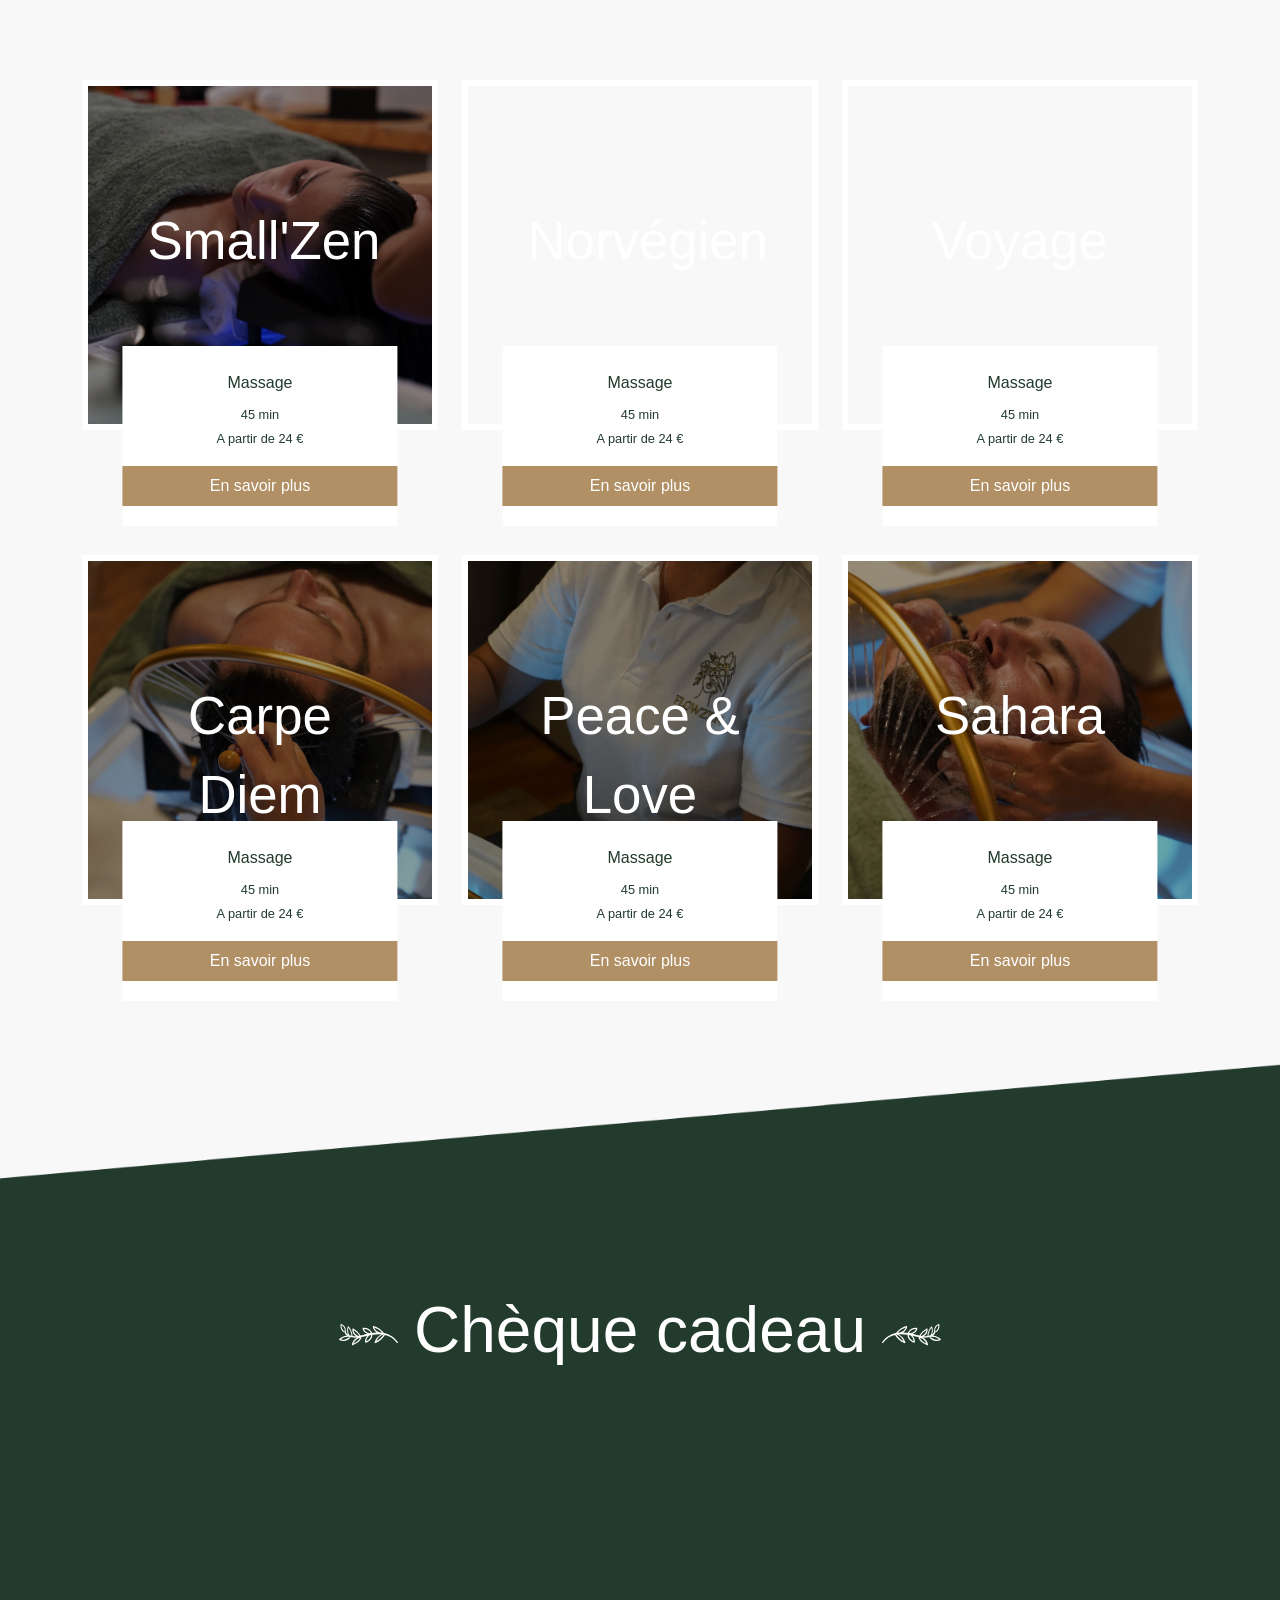
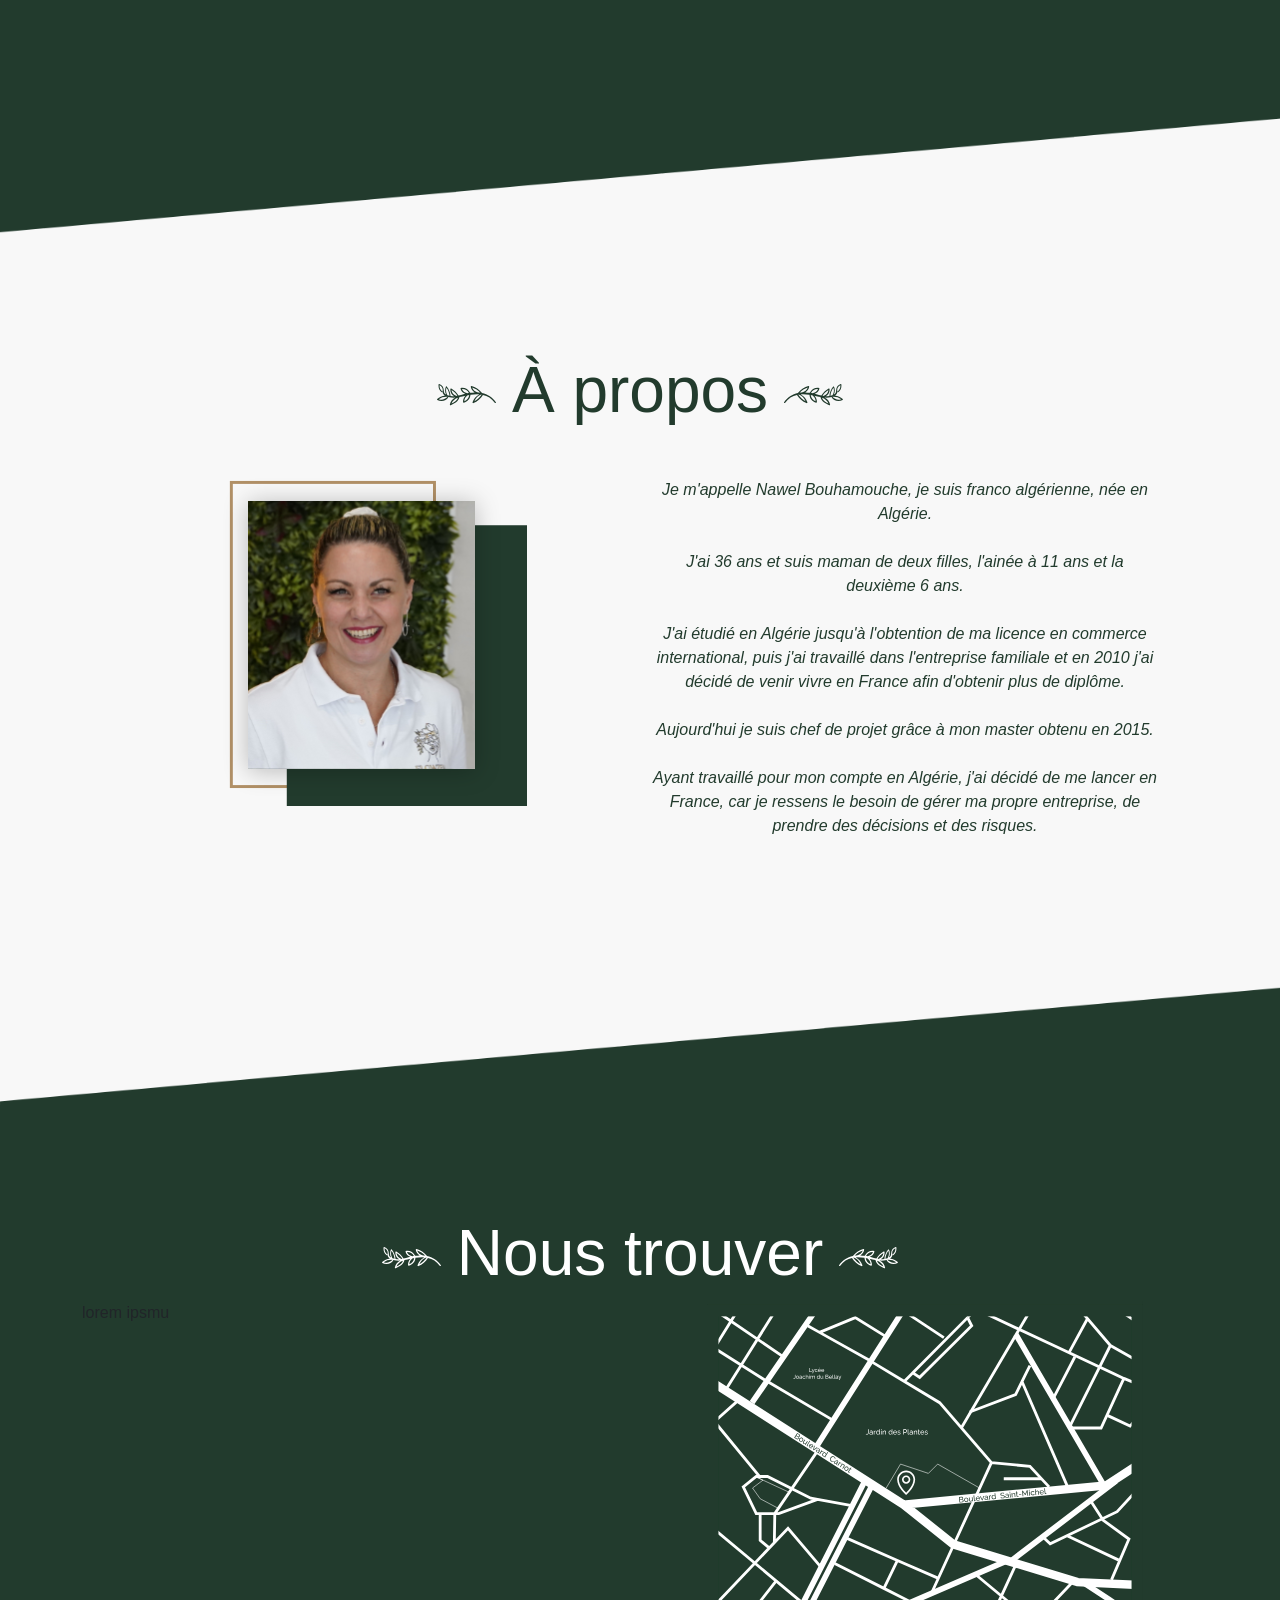
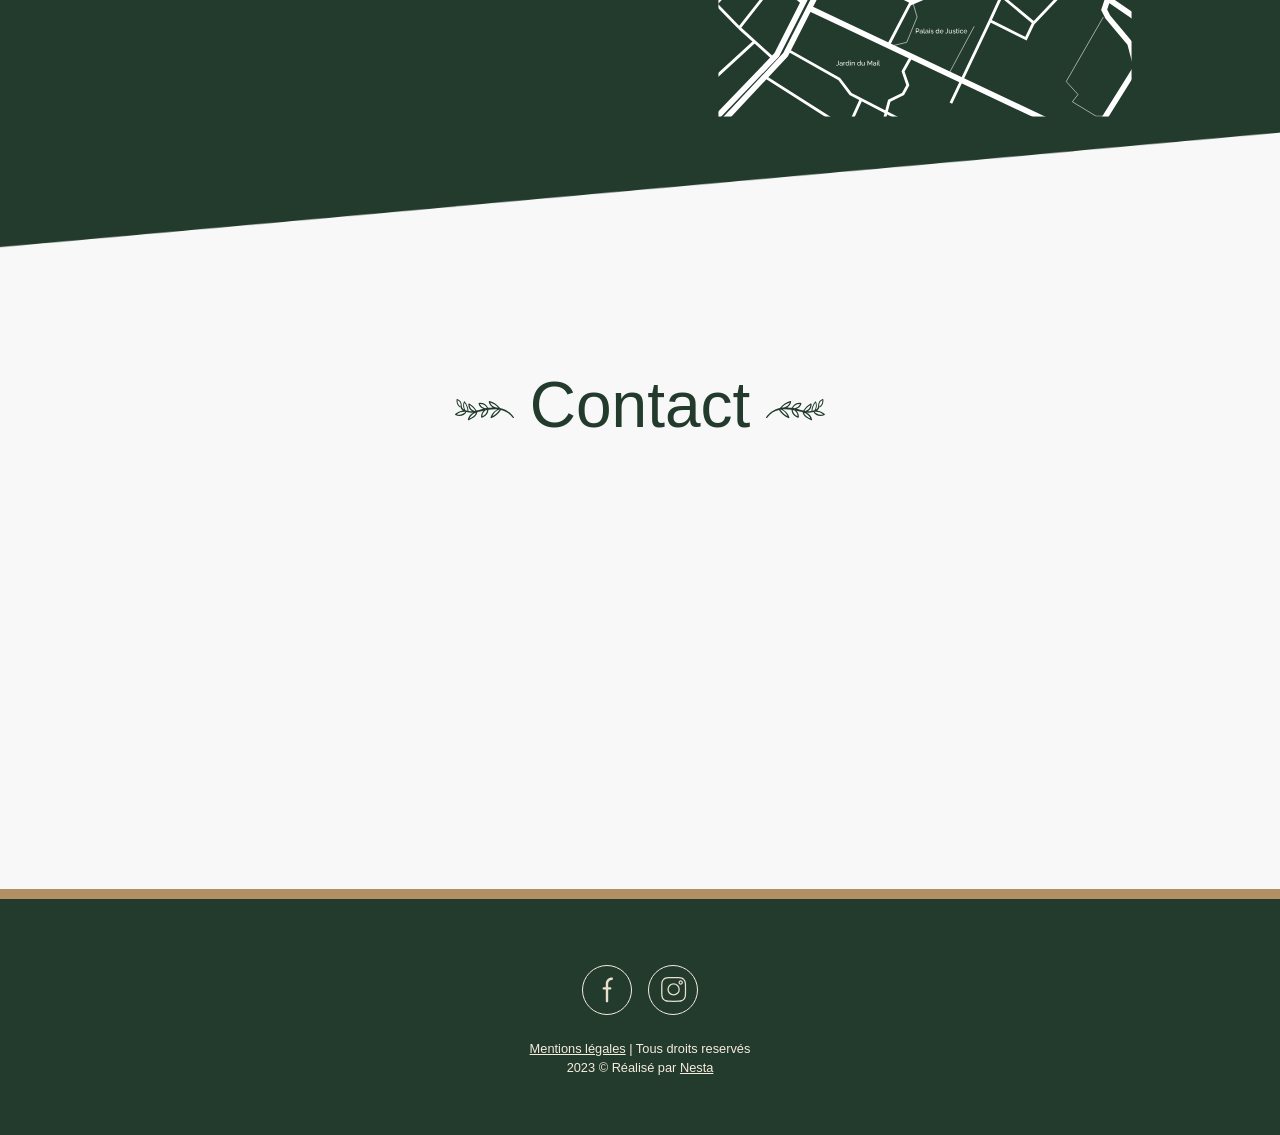
==== commit 416a9031: "suite" ====
--- a/index.html
+++ b/index.html
@@ -59,7 +59,7 @@
             <a class="nav-link menu-underline pointer" href="#a-giftcard">CHÈQUE CADEAU</a>
           </li>
           <li class="nav-item">
-            <a class="nav-link menu-underline pointer" href="#a-aboutme">À PROPOS DE MOI</a>
+            <a class="nav-link menu-underline pointer" href="#a-aboutme">À PROPOS</a>
           </li>
           <li class="nav-item">
             <a class="nav-link menu-underline pointer" href="#a-contact">NOUS TROUVER</a>
@@ -142,81 +142,99 @@
     <div class="row">
       <div class="col-lg-4 col-sm-12 col-md-12 container-prestation">
         <div class="soin">
-          <div class="soin-container-img img-soin-1">
-            <div class="soin-detail-container ">
+          <div class="soin-container-img img-soin-1 pointer">
+            <div class="soin-detail-container-title">
               <div class="soin-title">Small'Zen</div>
-              <div class="soin-time">45 min</div>
-              <div class="soin-price">A partir de 24 €</div>
-            </div>
-            <div class="soin-detail-showmore ">
-              En savoir plus
-            </div>
-          </div>
-        </div>
-      </div>
-      <div class="col-lg-4 col-sm-12 col-md-12 container-prestation">
-        <div class="soin">
-          <div class="soin-container-img img-soin-2">
-            <div class="soin-detail-container ">
+            </div>
+            <div class="soin-detail-container ">
+              <div class="soin-description">Massage </div>
+              <div class="soin-time">45 min</div>
+              <div class="soin-price">A partir de 24 €</div>
+            </div>
+            <div class="soin-detail-showmore ">
+              En savoir plus
+            </div>
+          </div>
+        </div>
+      </div>
+      <div class="col-lg-4 col-sm-12 col-md-12 container-prestation">
+        <div class="soin">
+          <div class="soin-container-img img-soin-2 pointer">
+            <div class="soin-detail-container-title">
               <div class="soin-title">Norvégien</div>
-              <div class="soin-time">45 min</div>
-              <div class="soin-price">A partir de 24 €</div>
-            </div>
-            <div class="soin-detail-showmore ">
-              En savoir plus
-            </div>
-          </div>
-        </div>
-      </div>
-      <div class="col-lg-4 col-sm-12 col-md-12 container-prestation">
-        <div class="soin">
-          <div class="soin-container-img ">
-            <div class="soin-detail-container ">
+            </div>
+            <div class="soin-detail-container ">
+              <div class="soin-description">Massage </div>
+              <div class="soin-time">45 min</div>
+              <div class="soin-price">A partir de 24 €</div>
+            </div>
+            <div class="soin-detail-showmore ">
+              En savoir plus
+            </div>
+          </div>
+        </div>
+      </div>
+      <div class="col-lg-4 col-sm-12 col-md-12 container-prestation">
+        <div class="soin">
+          <div class="soin-container-img img-soin-3 pointer">
+            <div class="soin-detail-container-title">
               <div class="soin-title">Voyage</div>
-              <div class="soin-time">45 min</div>
-              <div class="soin-price">A partir de 24 €</div>
-            </div>
-            <div class="soin-detail-showmore ">
-              En savoir plus
-            </div>
-          </div>
-        </div>
-      </div>
-    </div>
-    <div class="row">
-      <div class="col-lg-4 col-sm-12 col-md-12 container-prestation">
-        <div class="soin">
-          <div class="soin-container-img ">
-            <div class="soin-detail-container ">
-              <div class="soin-title">Small'Zen</div>
-              <div class="soin-time">45 min</div>
-              <div class="soin-price">A partir de 24 €</div>
-            </div>
-            <div class="soin-detail-showmore ">
-              En savoir plus
-            </div>
-          </div>
-        </div>
-      </div>
-      <div class="col-lg-4 col-sm-12 col-md-12 container-prestation">
-        <div class="soin">
-          <div class="soin-container-img ">
-            <div class="soin-detail-container ">
-              <div class="soin-title">Norvégien</div>
-              <div class="soin-time">45 min</div>
-              <div class="soin-price">A partir de 24 €</div>
-            </div>
-            <div class="soin-detail-showmore ">
-              En savoir plus
-            </div>
-          </div>
-        </div>
-      </div>
-      <div class="col-lg-4 col-sm-12 col-md-12 container-prestation">
-        <div class="soin">
-          <div class="soin-container-img ">
-            <div class="soin-detail-container ">
-              <div class="soin-title">Voyage</div>
+            </div>
+            <div class="soin-detail-container ">
+              <div class="soin-description">Massage </div>
+              <div class="soin-time">45 min</div>
+              <div class="soin-price">A partir de 24 €</div>
+            </div>
+            <div class="soin-detail-showmore ">
+              En savoir plus
+            </div>
+          </div>
+        </div>
+      </div>
+    </div>
+    <div class="row">
+      <div class="col-lg-4 col-sm-12 col-md-12 container-prestation">
+        <div class="soin">
+          <div class="soin-container-img img-soin-4 pointer">
+            <div class="soin-detail-container-title">
+              <div class="soin-title">Carpe Diem</div>
+            </div>
+            <div class="soin-detail-container ">
+              <div class="soin-description">Massage </div>
+              <div class="soin-time">45 min</div>
+              <div class="soin-price">A partir de 24 €</div>
+            </div>
+            <div class="soin-detail-showmore ">
+              En savoir plus
+            </div>
+          </div>
+        </div>
+      </div>
+      <div class="col-lg-4 col-sm-12 col-md-12 container-prestation">
+        <div class="soin">
+          <div class="soin-container-img img-soin-5 pointer">
+            <div class="soin-detail-container-title">
+              <div class="soin-title">Peace & Love</div>
+            </div>
+            <div class="soin-detail-container">
+              <div class="soin-description">Massage </div>
+              <div class="soin-time">45 min</div>
+              <div class="soin-price">A partir de 24 €</div>
+            </div>
+            <div class="soin-detail-showmore ">
+              En savoir plus
+            </div>
+          </div>
+        </div>
+      </div>
+      <div class="col-lg-4 col-sm-12 col-md-12 container-prestation">
+        <div class="soin">
+          <div class="soin-container-img img-soin-6 pointer">
+            <div class="soin-detail-container-title">
+              <div class="soin-title">Sahara</div>
+            </div>
+            <div class="soin-detail-container ">
+              <div class="soin-description">Massage </div>
               <div class="soin-time">45 min</div>
               <div class="soin-price">A partir de 24 €</div>
             </div>
@@ -258,7 +276,7 @@
   <div class="row">
     <div class="d-flex justify-content-center title-section">
       <div><img src="img/leaf-left.svg"></div>
-      <div class="px-3">Votre masseuse</div>
+      <div class="px-3">À propos</div>
       <div><img src="img/leaf-right.svg"></div>
     </div>
   </div>
@@ -266,7 +284,7 @@
       <div class="row">
         <div class="col-lg-6 col-sm-12 col-md-12">
           <div class="picture-container-aboutme">
-            <img src="img/nawel.svg" class="picture-aboutme" alt="logo-nawel">
+            <img src="img/nawel-2.svg" class="picture-aboutme" alt="logo-nawel">
           </div>
         </div>
         <div class="col-lg-6 col-sm-12 col-md-12">
@@ -294,9 +312,15 @@
       </div>
     </div>
     <div class="row">
-      <div class="container-findus">
-        <br> <br> <br> <br> <br> <br> <br> <br> <br> <br> <br> <br> <br> <br>
-      </div>
+      <div class="col-lg-6 col-sm-12 col-md-12">
+        lorem ipsmu
+      </div>
+        <div class="col-lg-6 col-sm-12 col-md-12">
+          <div class="picture-container-findus">
+            <img src="img/plan.svg" width="80%">
+          </div>
+              
+        </div>
     </div>
   </div>
 </div>
--- a/css/style.css
+++ b/css/style.css
@@ -271,6 +271,13 @@
   margin-top: 40px;
 }
 
+/*****************************************************/
+/* FINDUS */
+/*****************************************************/
+
+.picture-container-findus{
+  text-align: center;
+}
 
 /*****************************************************/
 /* GIFT CARD */
@@ -298,6 +305,26 @@
 
 .img-soin-2 {
   background-image: url("../img/soin-2.jpg");
+  background-size: cover;
+}
+
+.img-soin-3 {
+  background-image: url("../img/soin-3.jpg");
+  background-size: cover;
+}
+
+.img-soin-4 {
+  background-image: url("../img/soin-4.jpg");
+  background-size: cover;
+}
+
+.img-soin-5 {
+  background-image: url("../img/soin-5.jpg");
+  background-size: cover;
+}
+
+.img-soin-6 {
+  background-image: url("../img/soin-6.jpg");
   background-size: cover;
 }
 
@@ -310,6 +337,17 @@
   width: 80%; 
   height: 180px; 
   background-color: var(--white);
+  padding: 25px;
+}
+
+.soin-detail-container-title {
+  position: absolute;
+  top: 180px; 
+  left: 50%; 
+  transform: translate(-50%, -50%); 
+  width: 80%; 
+  height: 180px; 
+  color: var(--white);
   padding: 25px;
 }
 
@@ -327,7 +365,7 @@
 
 .soin-title{
   font-family: 'Tahu!', sans-serif;
-  font-size: 2.4em;
+  font-size: 3.3em;
 }
 
 .soin-time{
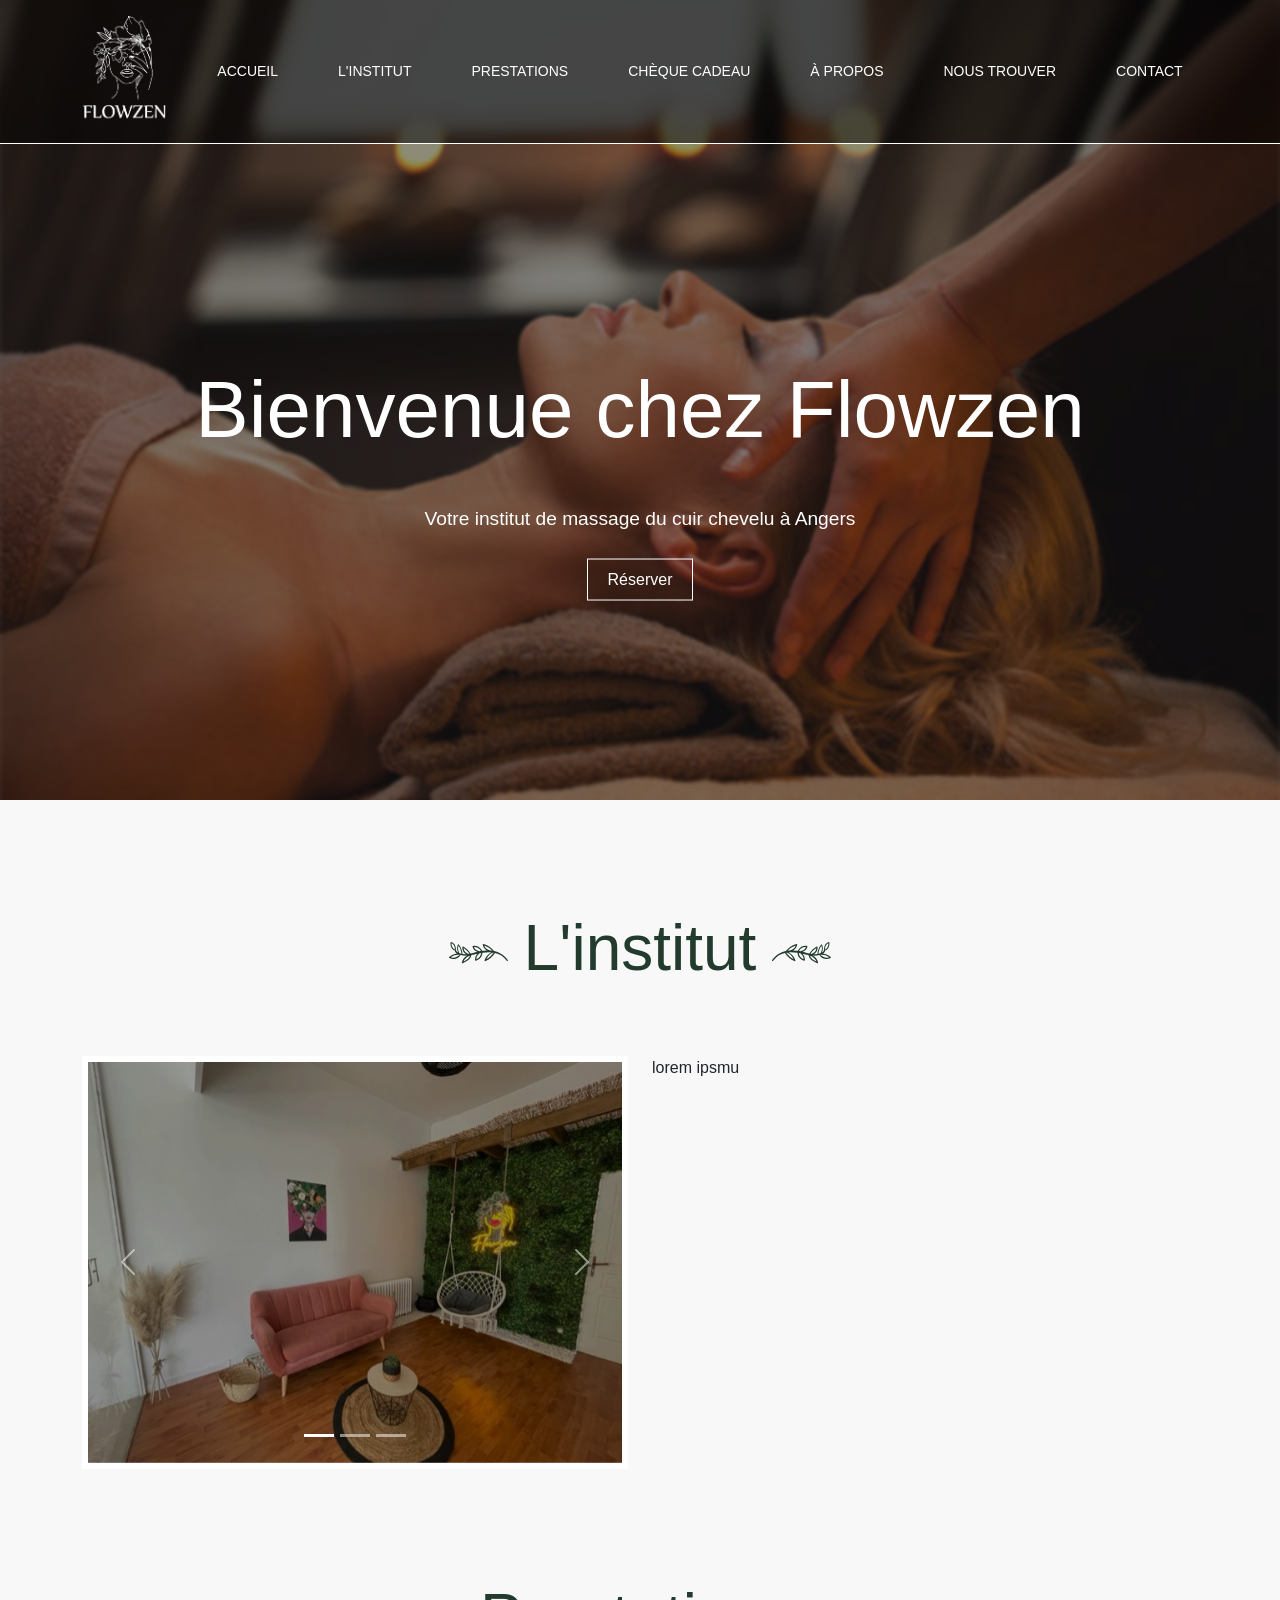
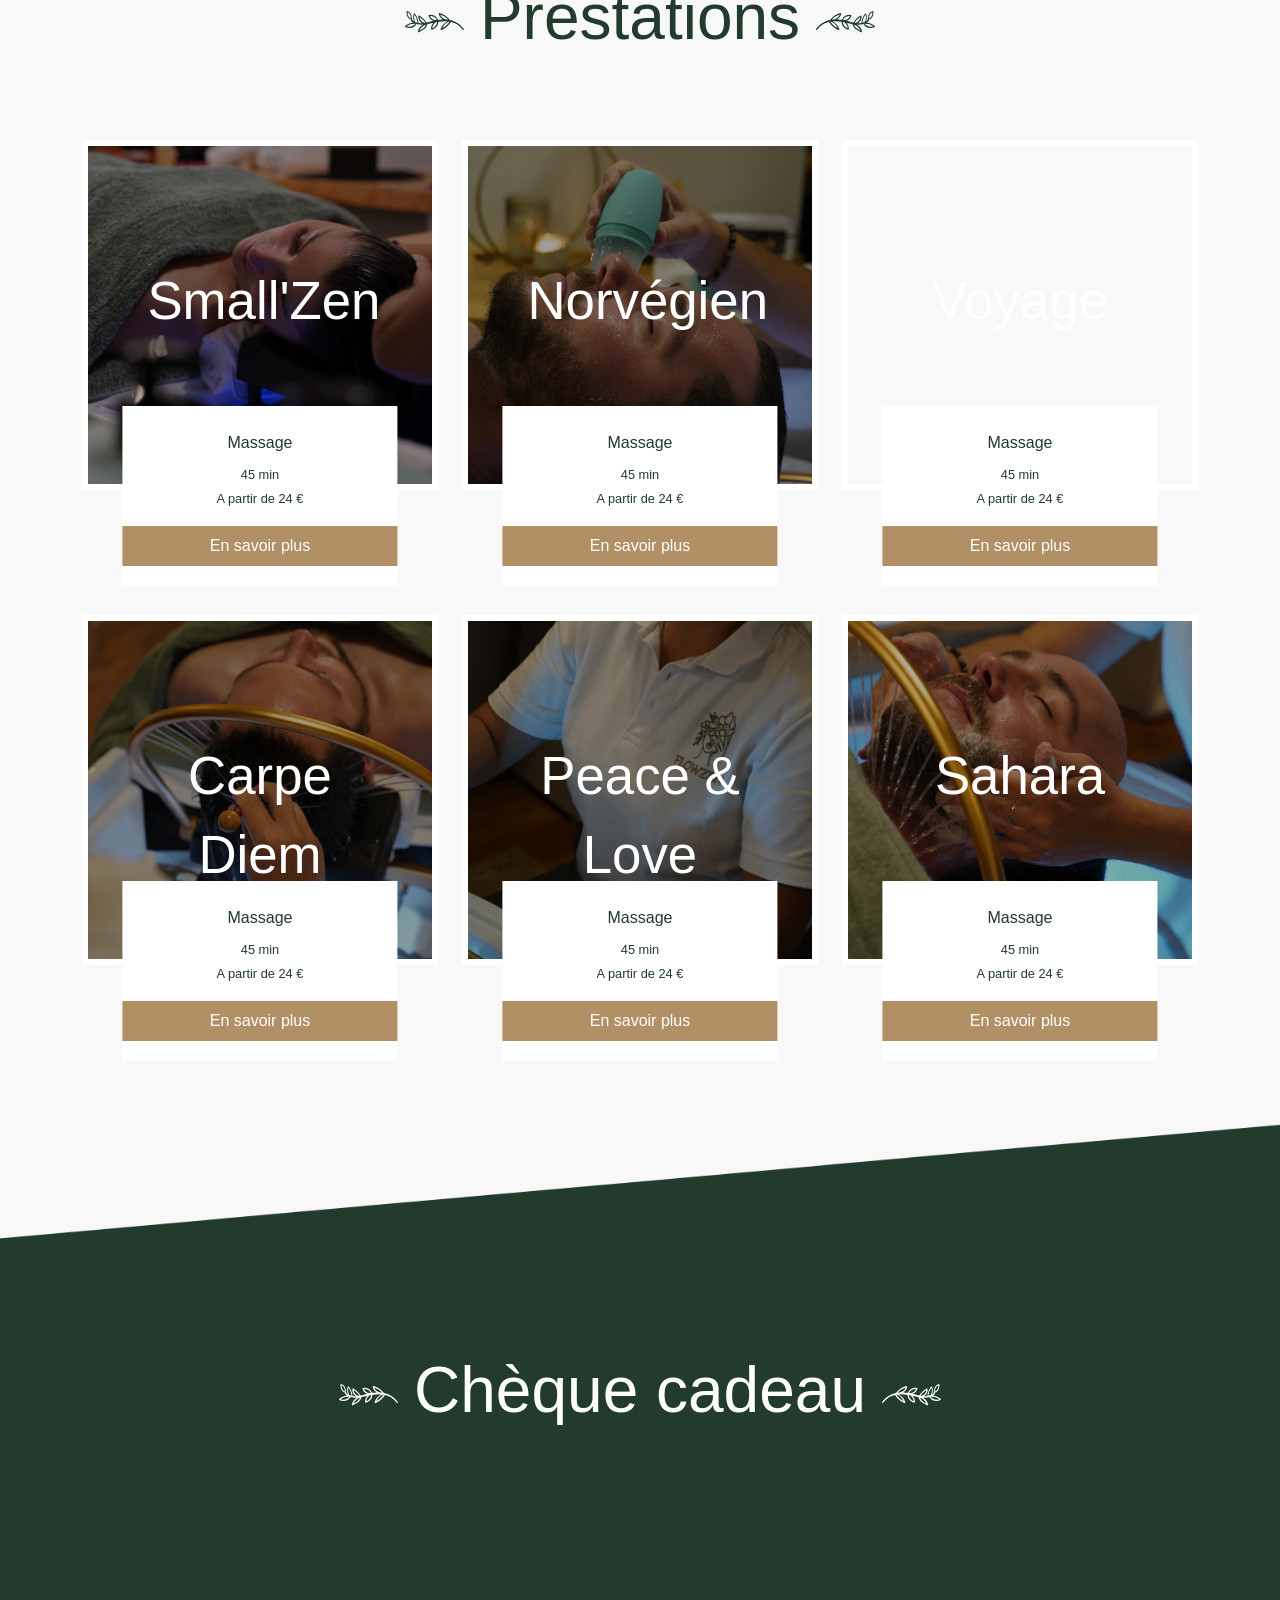
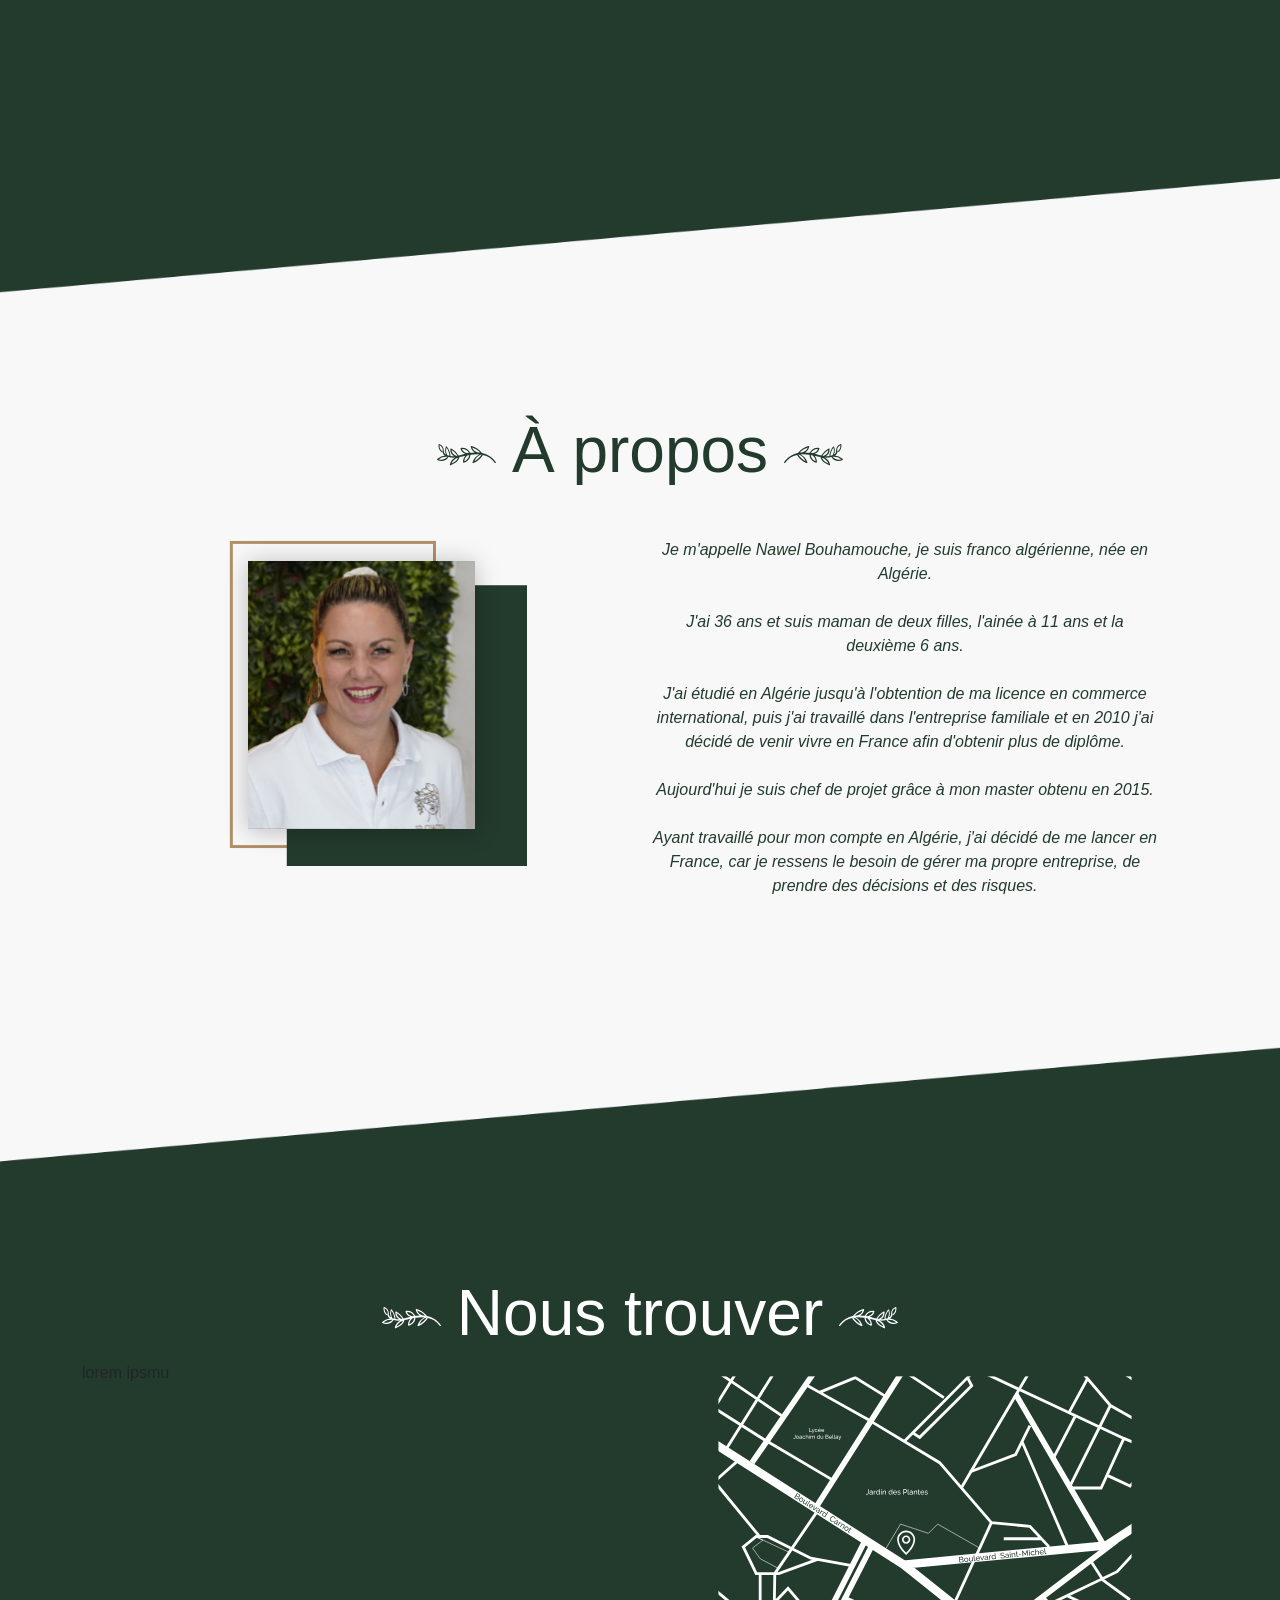
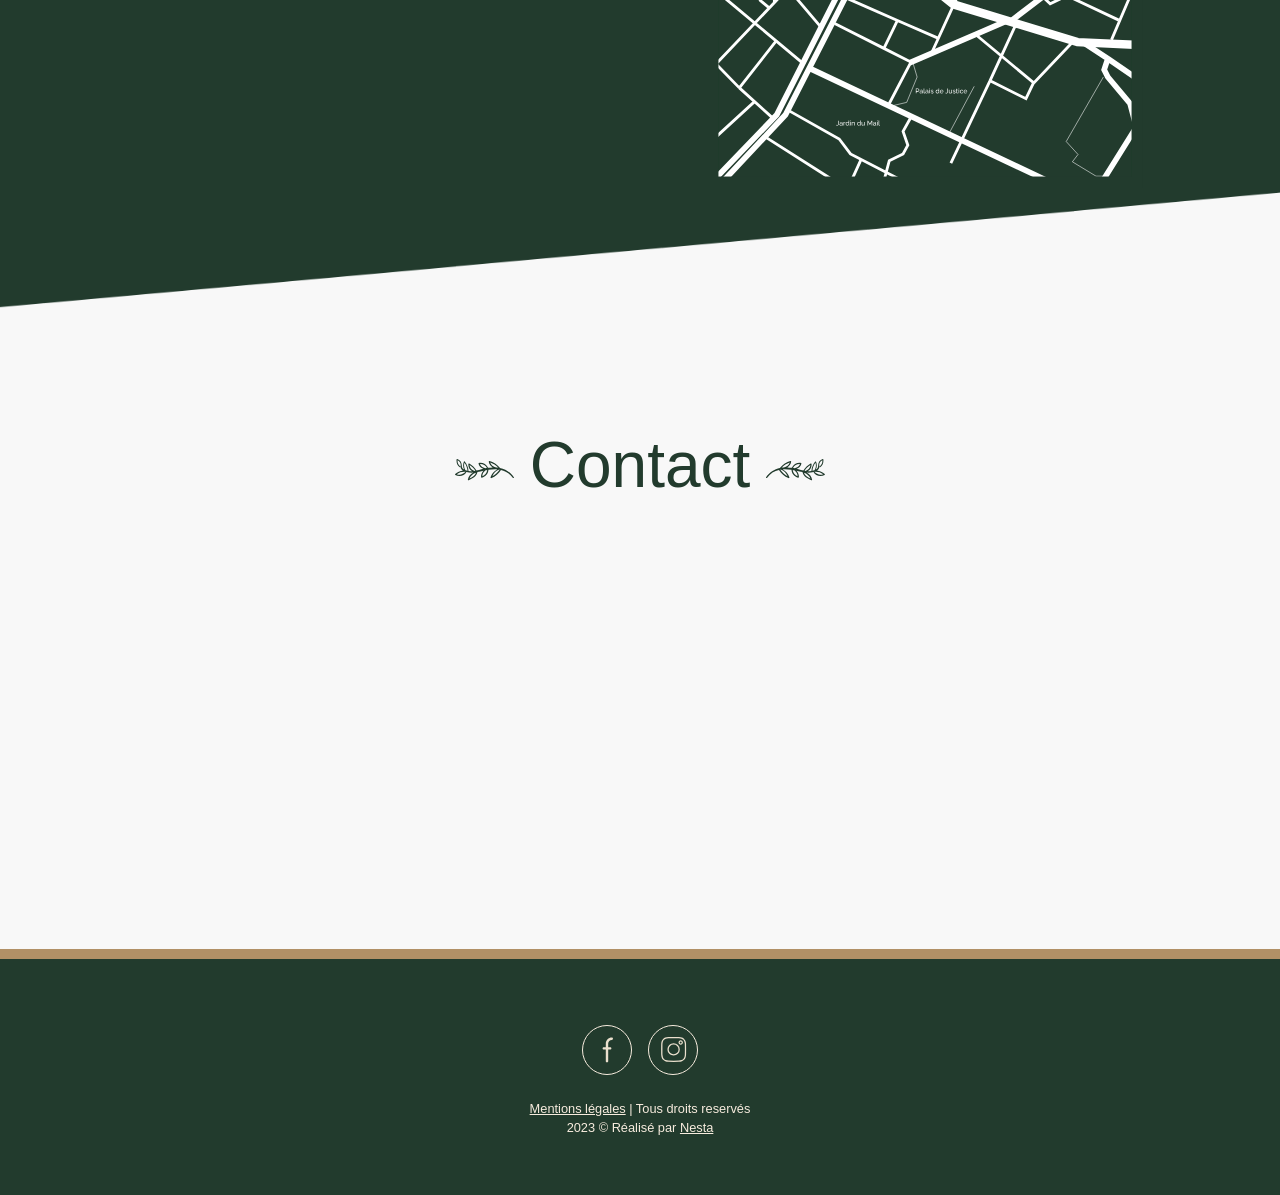
==== commit 2ce734ce: "images" ====
--- a/index.html
+++ b/index.html
@@ -91,7 +91,7 @@
           <div><img src="img/leaf-right.svg"></div>
         </div>
       </div>
-      <div class="row">
+      <div class="row " style="margin-top: 60px!important;"">
         <div class="col-lg-6 col-sm-12 col-md-12 container-content-salon">
           <div id="carouselExampleFade" class="carousel slide carousel-fade">
             <div class="carousel-indicators">
@@ -284,7 +284,7 @@
       <div class="row">
         <div class="col-lg-6 col-sm-12 col-md-12">
           <div class="picture-container-aboutme">
-            <img src="img/nawel-2.svg" class="picture-aboutme" alt="logo-nawel">
+            <img src="img/nawel-21.svg" class="picture-aboutme" alt="logo-nawel">
           </div>
         </div>
         <div class="col-lg-6 col-sm-12 col-md-12">
--- a/css/style.css
+++ b/css/style.css
@@ -304,7 +304,7 @@
 }
 
 .img-soin-2 {
-  background-image: url("../img/soin-2.jpg");
+  background-image: url("../img/soin-21.jpg");
   background-size: cover;
 }
 
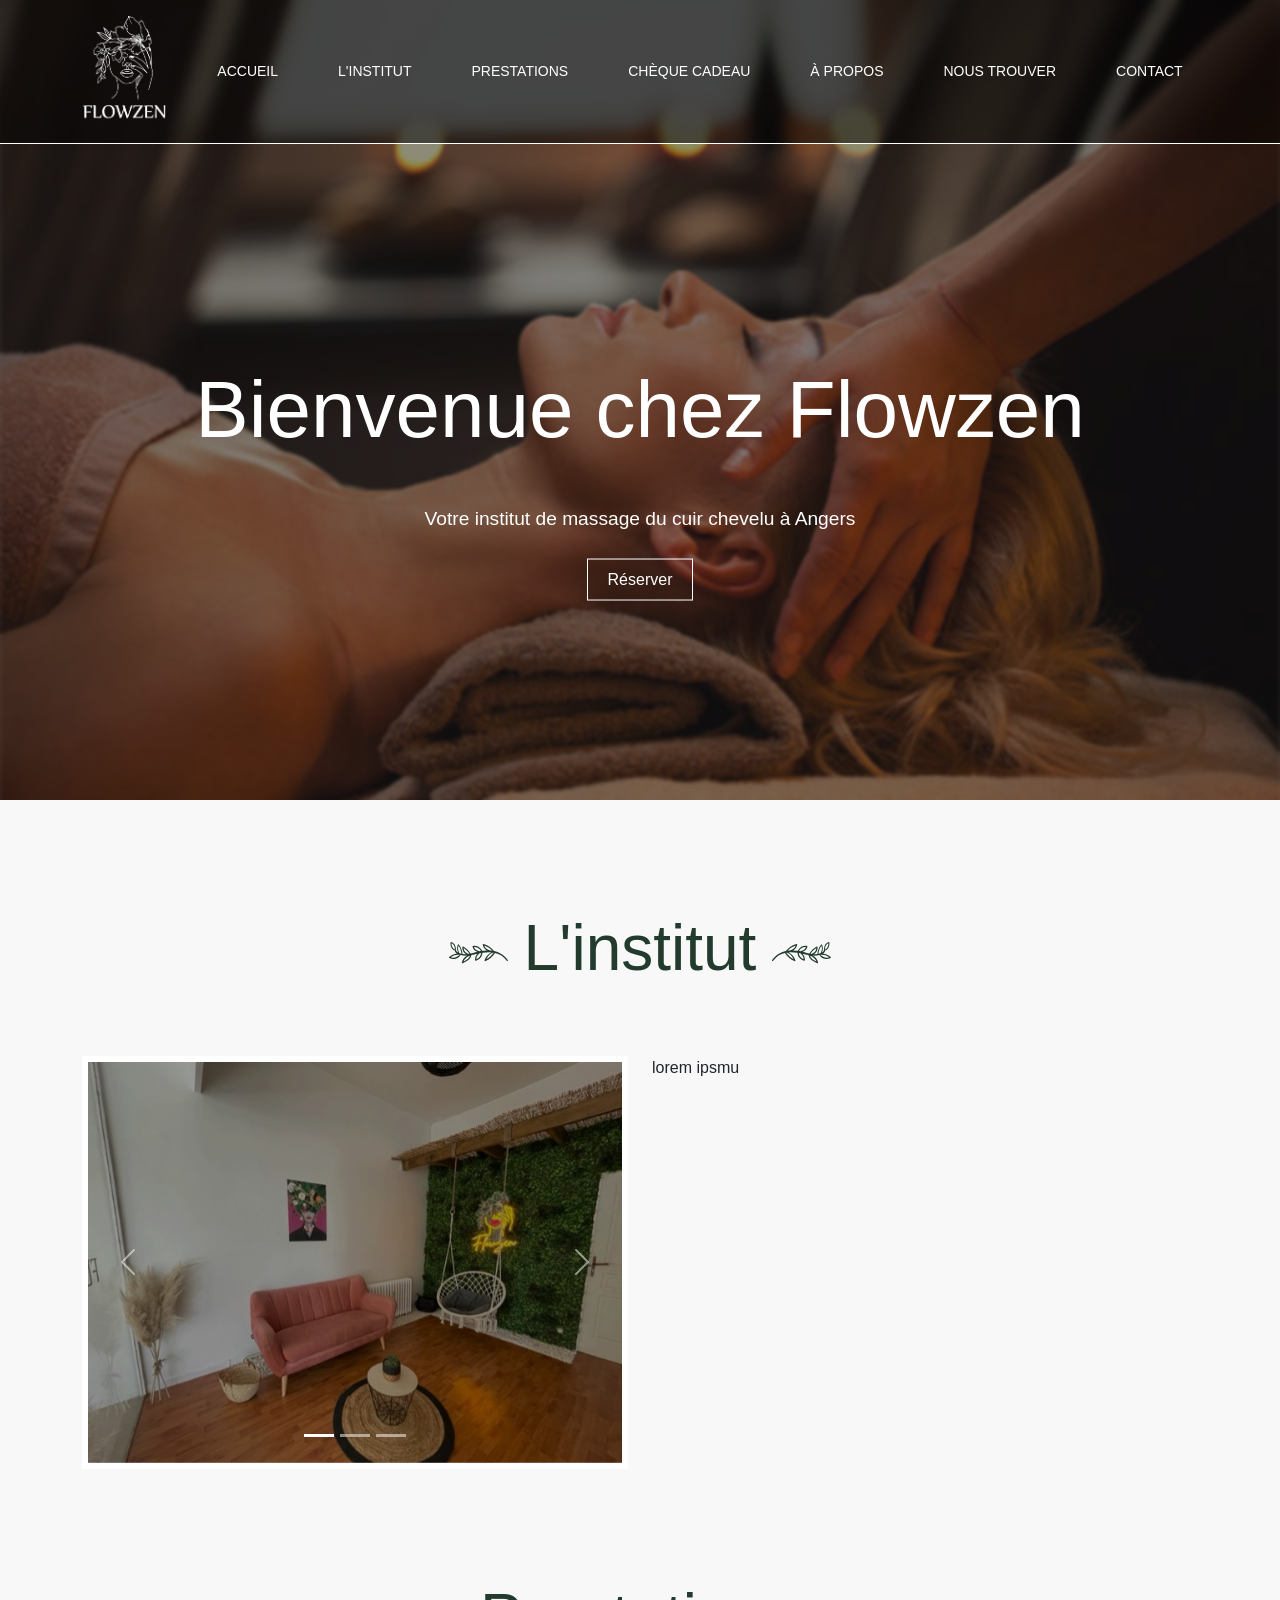
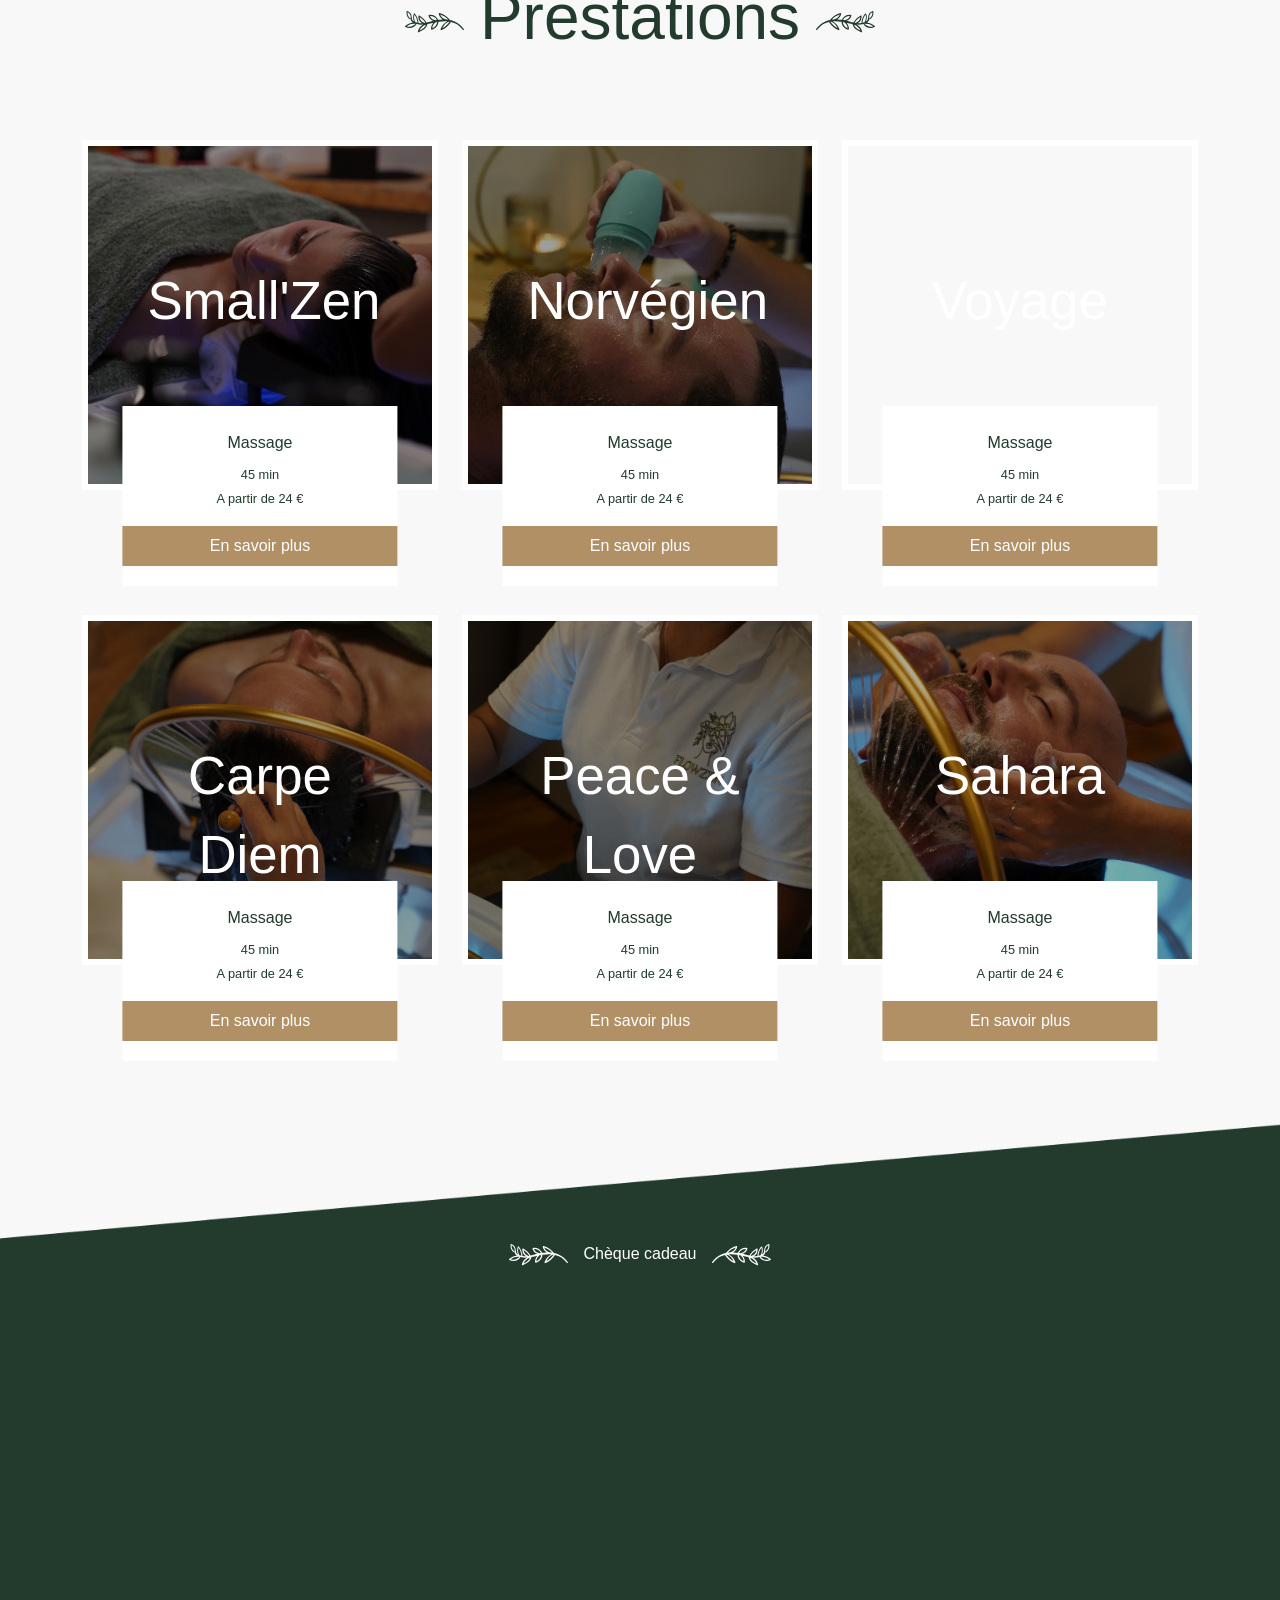
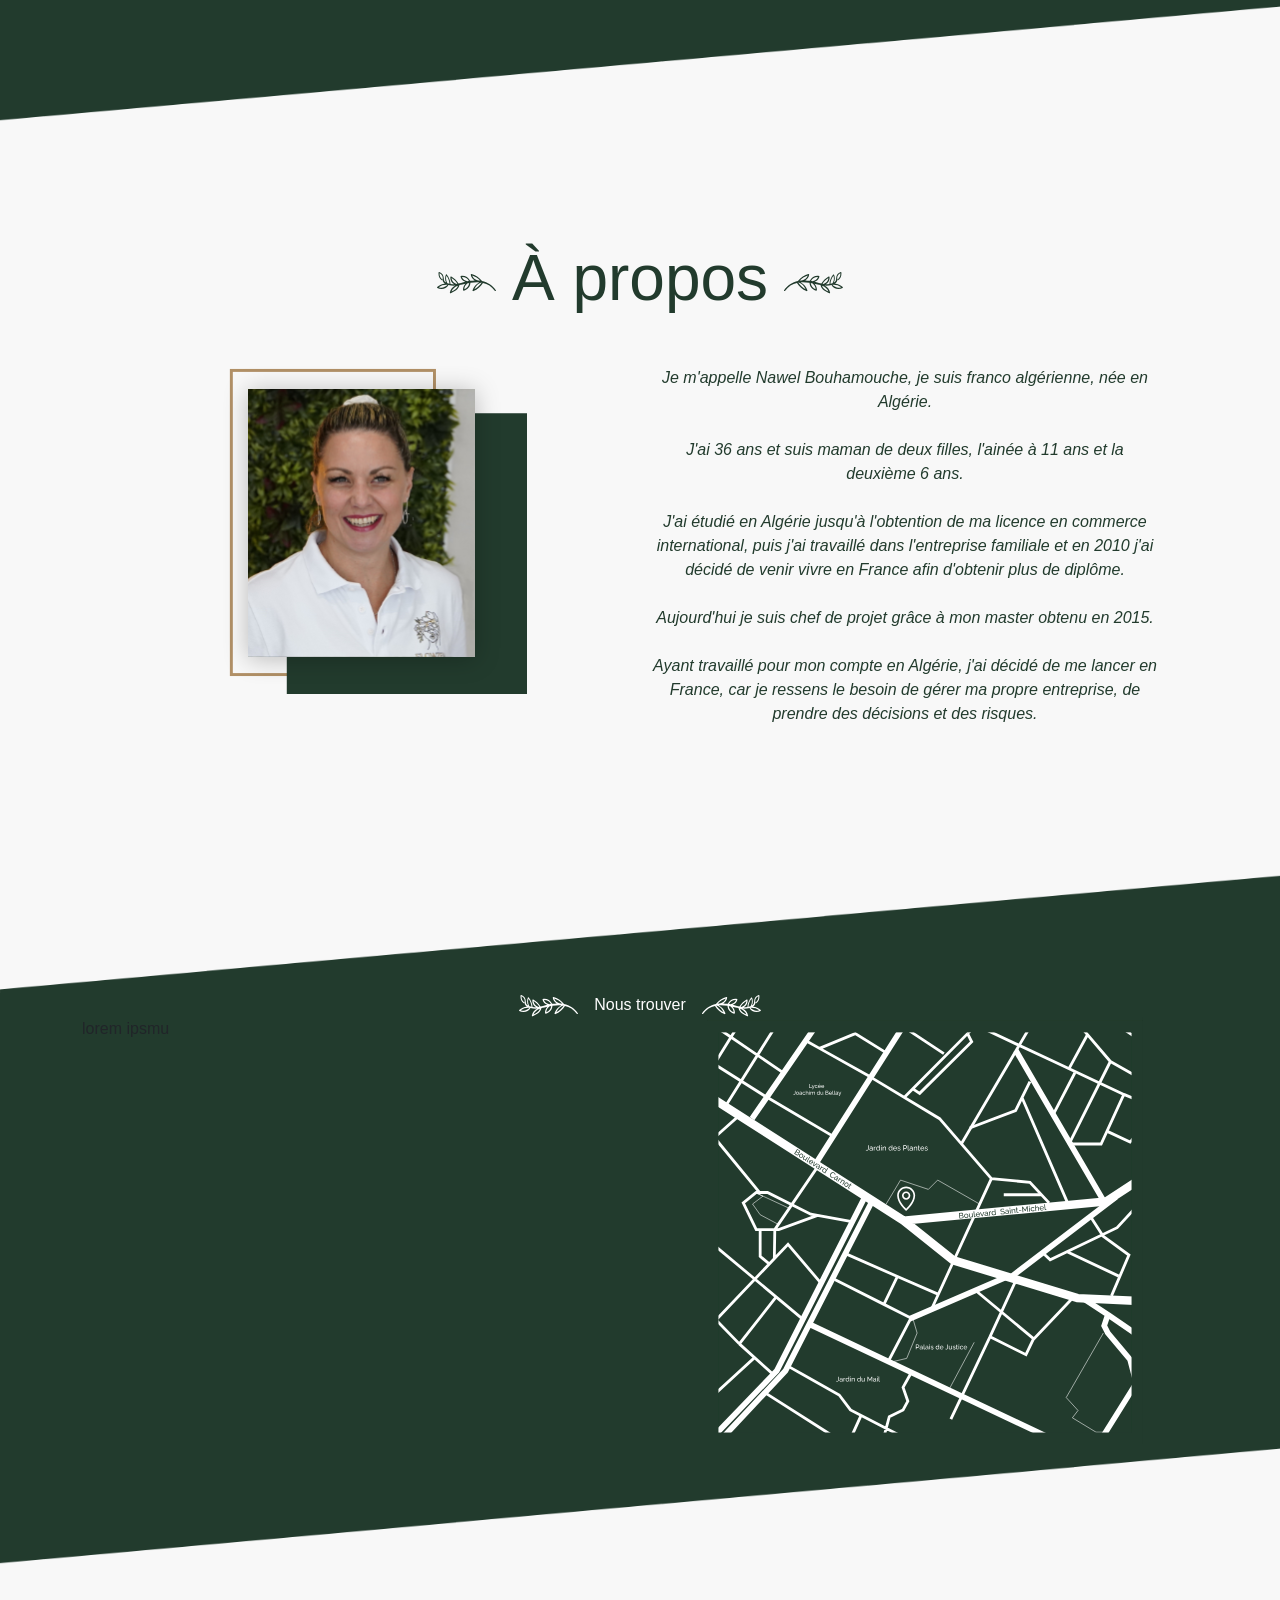
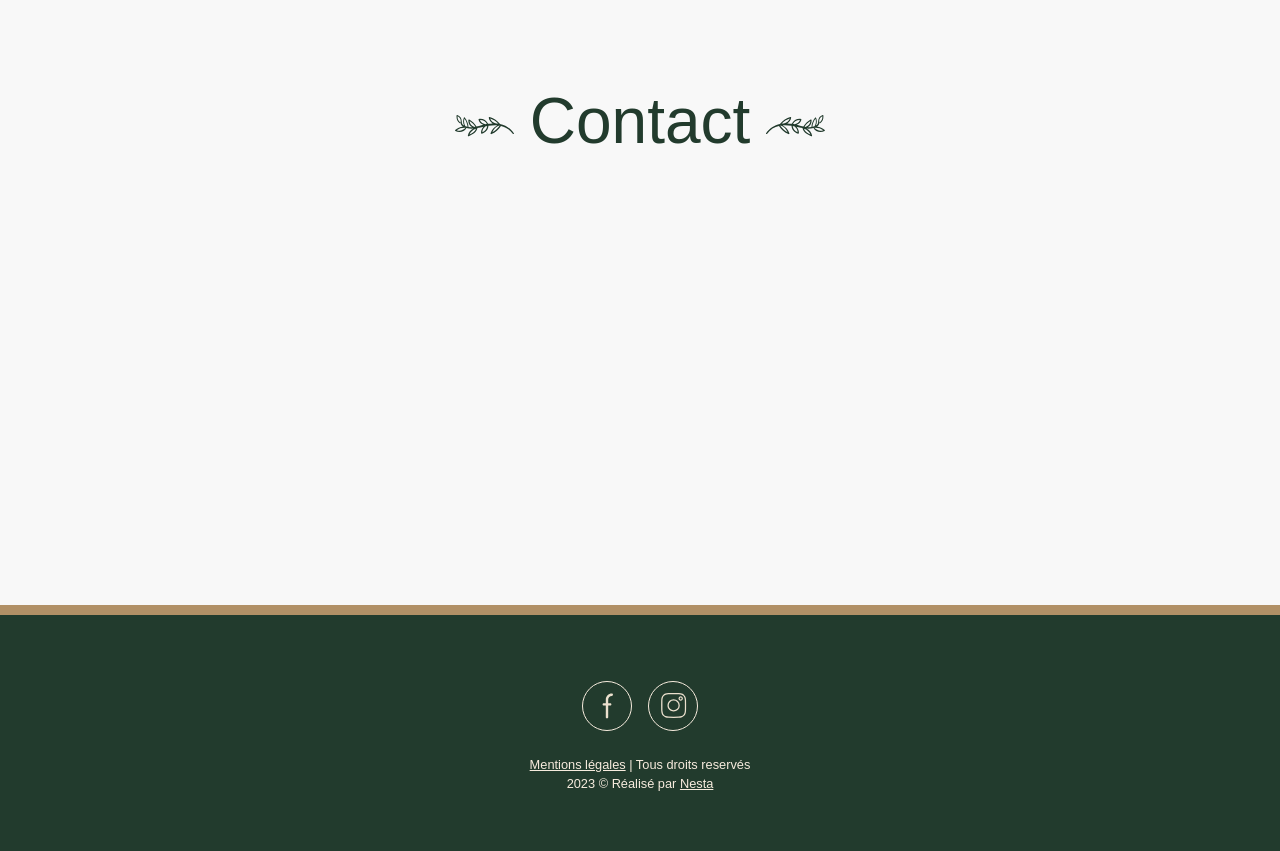
==== commit 33867fce: "Merge branch 'main' of https://github.com/NestaCbs27/flowzen" ====
--- a/index.html
+++ b/index.html
@@ -11,20 +11,19 @@
   <meta name="keywords" content="Esthéticienne, Luché-Pringé, Esthéticienne Luché-Pringé, Esthéticienne à domicile Luché-Pringé, Esthéticienne à domicile, Esthéticienne à domicile Sarthe, esthéticienne Sarthe, esthéticienne 72, Beauté à domicile Sarthe, Soins esthétiques domicile Le Mans,Épilation à domicile Sarthe, Manucure à domicile Le Mans, Pédicure domicile Sarthe,Massage à domicile Sarthe,Maquillage à domicile Le Mans, Soin du visage à domicile Sarthe, Épilation cire à domicile Sarthe, Soins du corps à domicile Le Mans,Esthéticienne professionnelle Sarthe,Esthéticienne agréée Le Mans, Tarifs esthéticienne à domicile Sarthe, Réserver esthéticienne domicile Le Mans,Prestations esthéticienne domicile Sarthe, Produits esthétiques naturels Le Mans, Conseils beauté à domicile Sarthe">
   <title>Instant de douce'heure</title>
   <link rel="icon" type="image/png" href="img/icon.ico" />
-  <link rel="stylesheet" href="https://maxcdn.bootstrapcdn.com/bootstrap/4.0.0/css/bootstrap.min.css" crossorigin="anonymous">
-  <link rel="stylesheet" href="https://cdn.jsdelivr.net/npm/bootstrap@5.0.0-beta2/dist/css/bootstrap.min.css" crossorigin="anonymous">
+  
+  <link rel="stylesheet" href="https://cdn.jsdelivr.net/npm/bootstrap@5.2.3/dist/css/bootstrap.min.css" integrity="sha384-rbsA2VBKQhggwzxH7pPCaAqO46MgnOM80zW1RWuH61DGLwZJEdK2Kadq2F9CUG65" crossorigin="anonymous">
+  
   <link rel="stylesheet" href="https://fonts.cdnfonts.com/css/montserrat" crossorigin="anonymous">
-  <link rel="stylesheet" href="https://cdn.jsdelivr.net/npm/bootstrap@5.0.0-beta2/dist/css/bootstrap.min.css"  crossorigin="anonymous">
   <link href="https://fonts.cdnfonts.com/css/tahu" rel="stylesheet">
   <link href="https://fonts.cdnfonts.com/css/ubuntu" rel="stylesheet">
   <link rel="stylesheet" href="./css/style.css">
 
 </head>
 <body>
+
+
   <div class="home">
-    <!-- <div class="nav-logo" id="a-home">
-      
-    </div>-->
     <nav id="navbar_top" class="navbar navbar-expand-lg py-3 bg-light navbar-light w-100">
       <div class="container-fluid">
         <a class="navbar-brand title-mobile" href="#">
@@ -33,7 +32,7 @@
             <div id="imgLogoTitle"><img src="img/title.png" height="30px" alt="logo-home"></div>
           </div>
         </a>
-        <button class="navbar-toggler custom-toggler" type="button" data-toggle="collapse" data-target="#navbarNavDropdown" aria-controls="navbarNavDropdown" aria-expanded="false" aria-label="Toggle navigation">
+        <button class="navbar-toggler custom-toggler" type="button" data-bs-toggle="collapse" data-bs-target="#navbarNavDropdown" aria-controls="navbarNavDropdown" aria-expanded="false" aria-label="Toggle navigation">
           <span>
             <svg height="30px" width="30px" version="1.1" id="Layer_1" xmlns="http://www.w3.org/2000/svg" xmlns:xlink="http://www.w3.org/1999/xlink" 
             viewBox="0 0 50 50" enable-background="new 0 0 50 50" xml:space="preserve">
@@ -44,7 +43,7 @@
         </span>
       </button>
       <div class="collapse navbar-collapse justify-content-center" id="navbarNavDropdown">
-        <img src="img/logo-white.png" class="logo-full" width="120px"  alt="logo-home">
+        <img src="img/logo-white.png" class="logo-full" width="120px" alt="logo-home">
         <ul class="navbar-nav mb-2 mb-lg-0">
           <li class="nav-item">
             <a class="nav-link menu-underline pointer" href="#a-home">ACCUEIL</a>
@@ -127,9 +126,6 @@
             </div>
         </div>
     </div>
-
-
-  
   <span class="anchor"  id="a-prestations"></span>
   <div class="container container-prestations w-100">
     <div class="row">
@@ -247,15 +243,12 @@
     </div>
   </div>
 </div>
-
-
-
 <img src="img/separator-top.PNG" class="separator-top">
 <span class="anchor" id="a-giftcard"></span>
 <div class="bg-green">
   <div class="container container-giftcard">
     <div class="row">
-      <div class="d-flex justify-content-center title-section white">
+      <div class="d-flex justify-content-center title-section-small white">
         <div><img src="img/leaf-left-white.svg"></div>
         <div class="px-3">Chèque cadeau</div>
         <div><img src="img/leaf-right-white.svg"></div>
@@ -269,8 +262,6 @@
   </div>
 </div>
 <img src="img/separator-bottom-mirror.PNG" class="separator-bottom">
-
-
 <span class="anchor"  id="a-aboutme"></span>
 <div class="container container-aboutme w-100">
   <div class="row">
@@ -305,7 +296,7 @@
 <div class="bg-green">
   <div class="container container-findus">
     <div class="row">
-      <div class="d-flex justify-content-center title-section white">
+      <div class="d-flex justify-content-center title-section-small  white">
         <div><img src="img/leaf-left-white.svg"></div>
         <div class="px-3">Nous trouver</div>
         <div><img src="img/leaf-right-white.svg"></div>
--- a/css/style.css
+++ b/css/style.css
@@ -594,6 +594,12 @@
     margin-top: 60px;
     margin-bottom: 60px;
   }
+
+  .title-section-small {
+    font-size: 2.4em;
+    margin-top: 60px;
+    margin-bottom: 60px;
+  }
 }
 
 @media (min-width: 991px) {
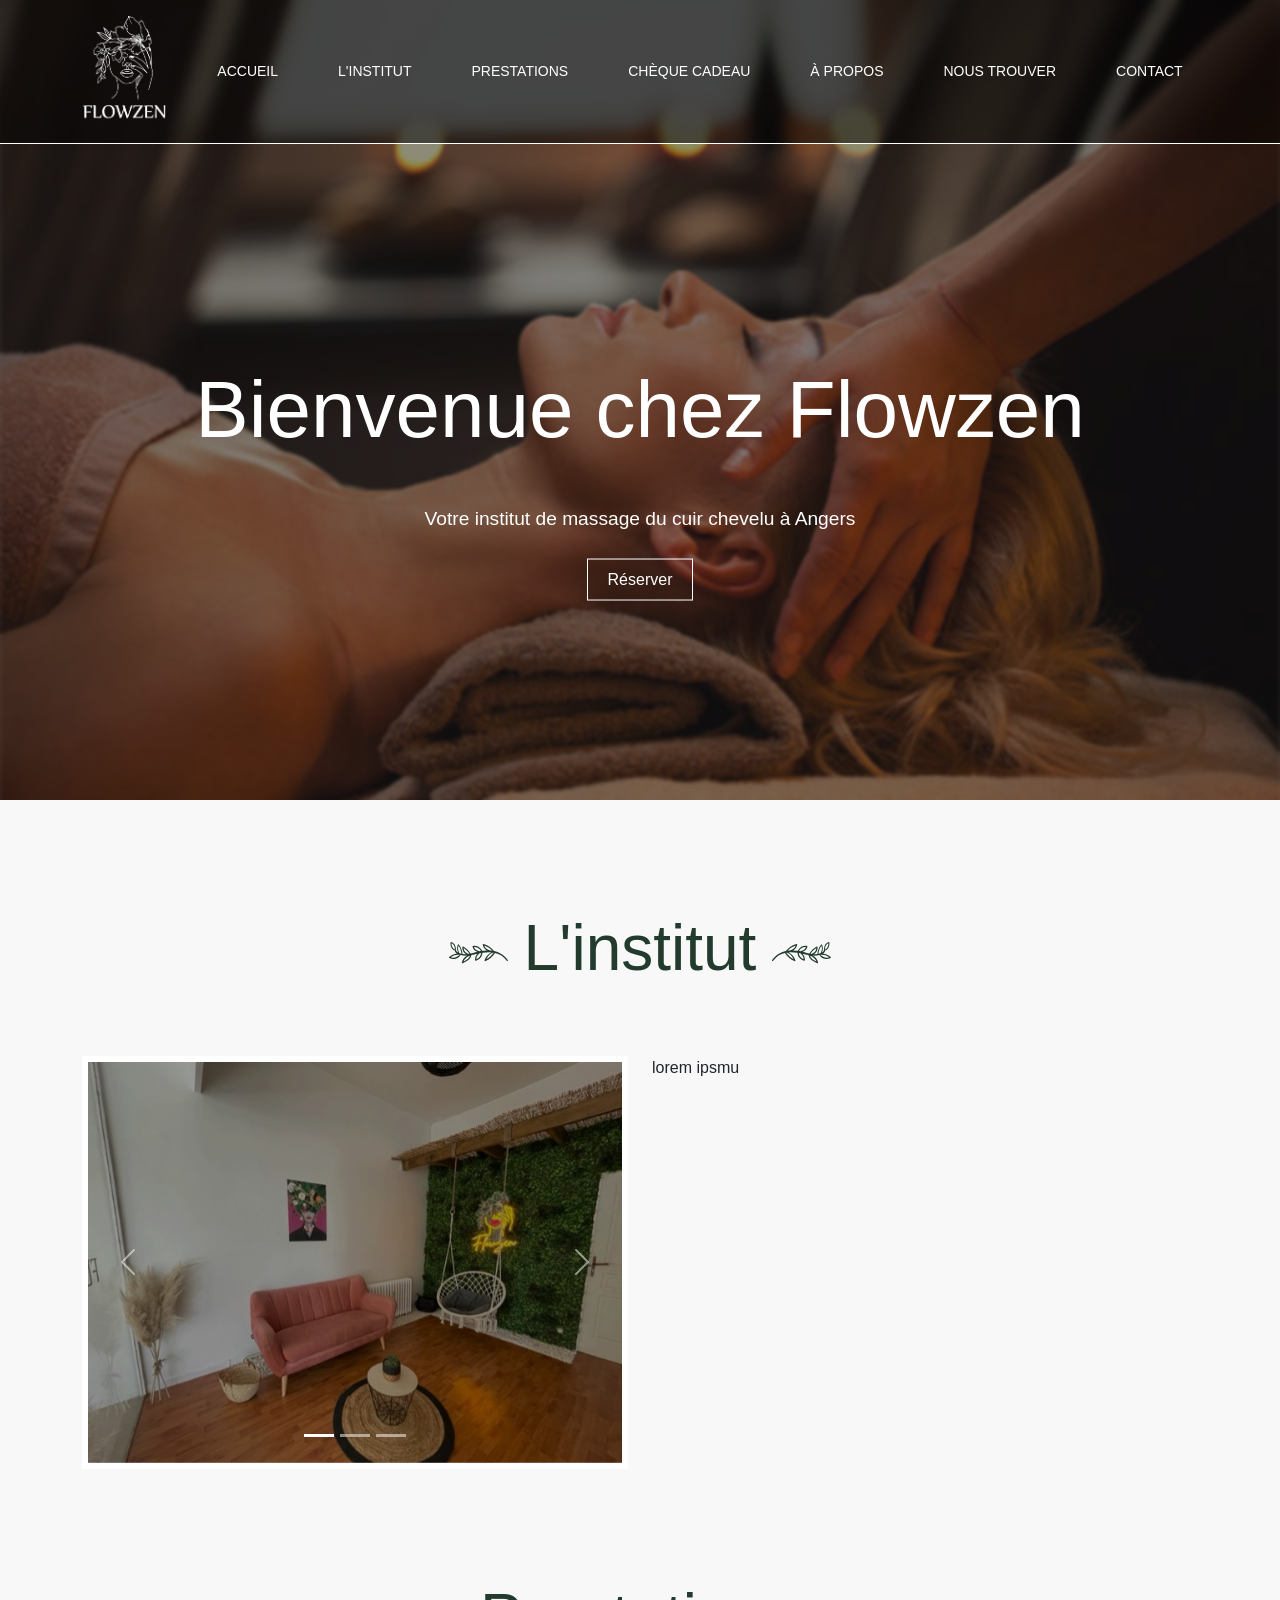
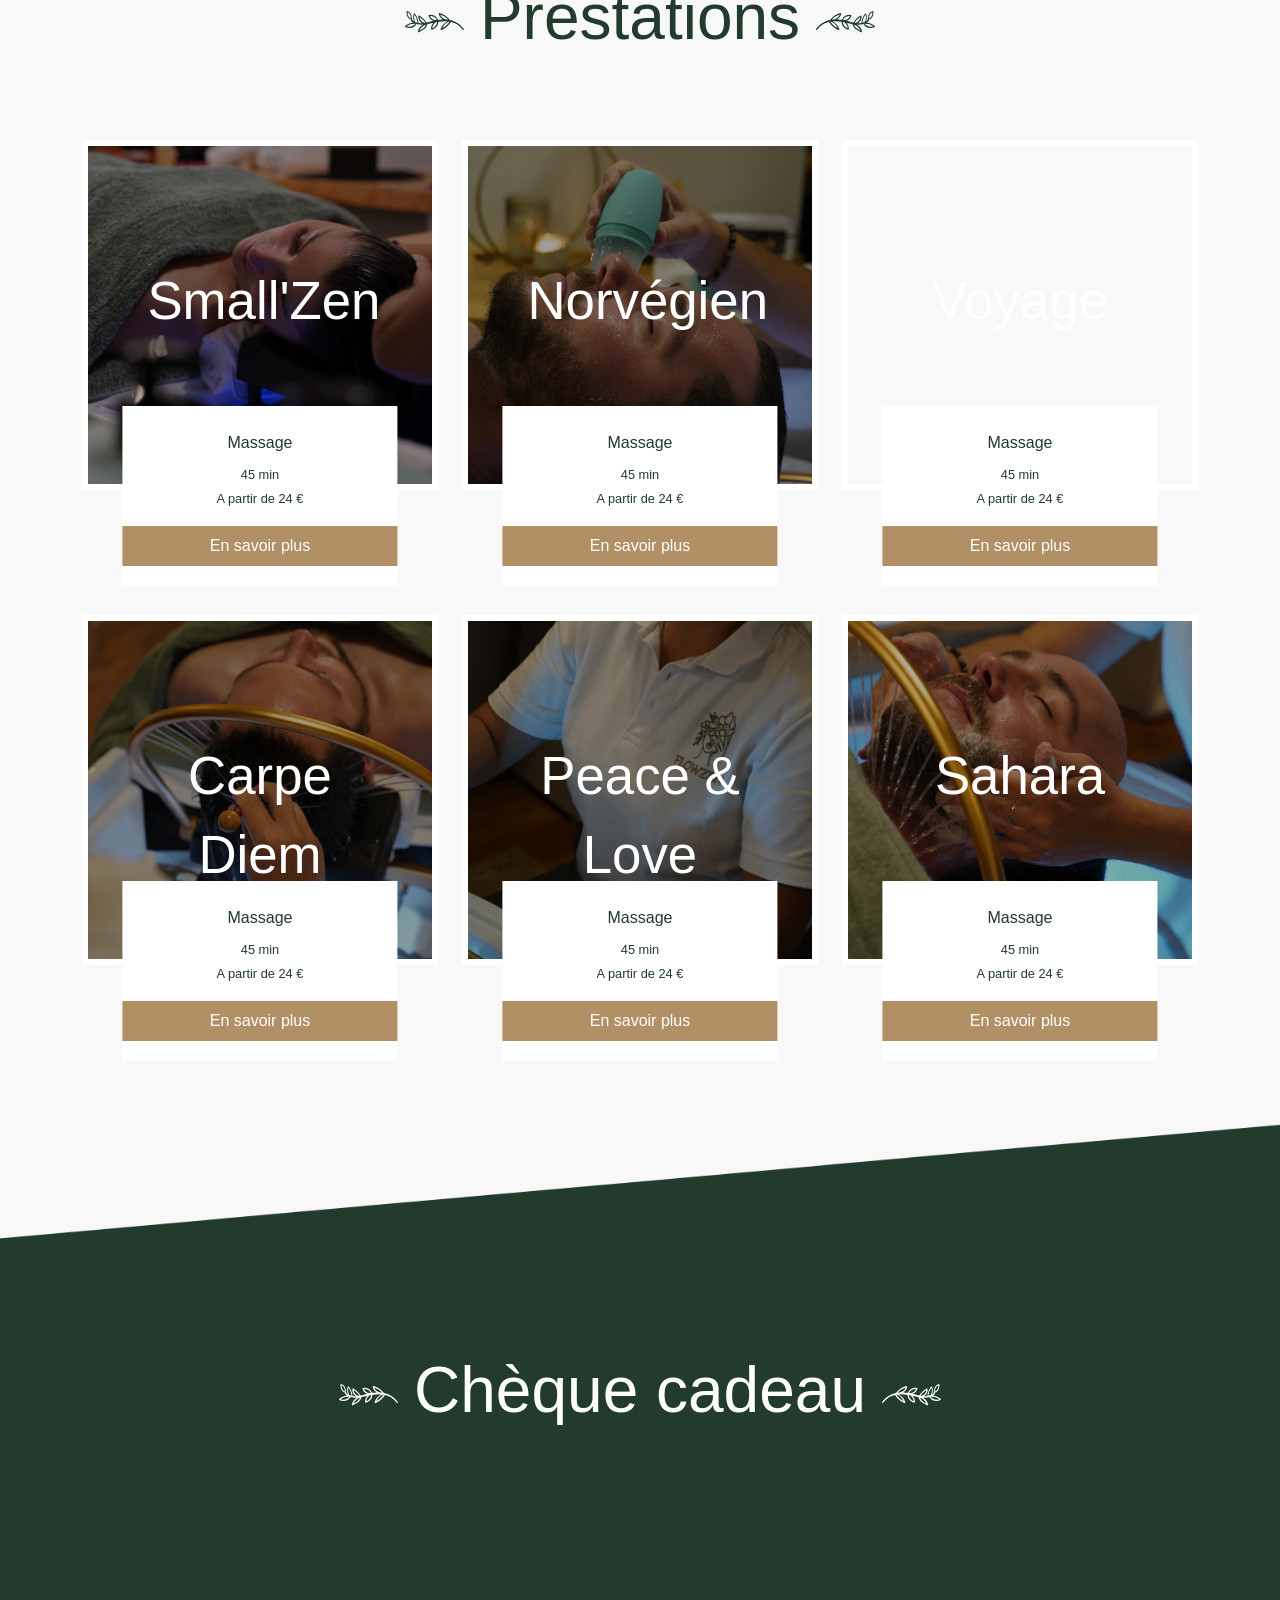
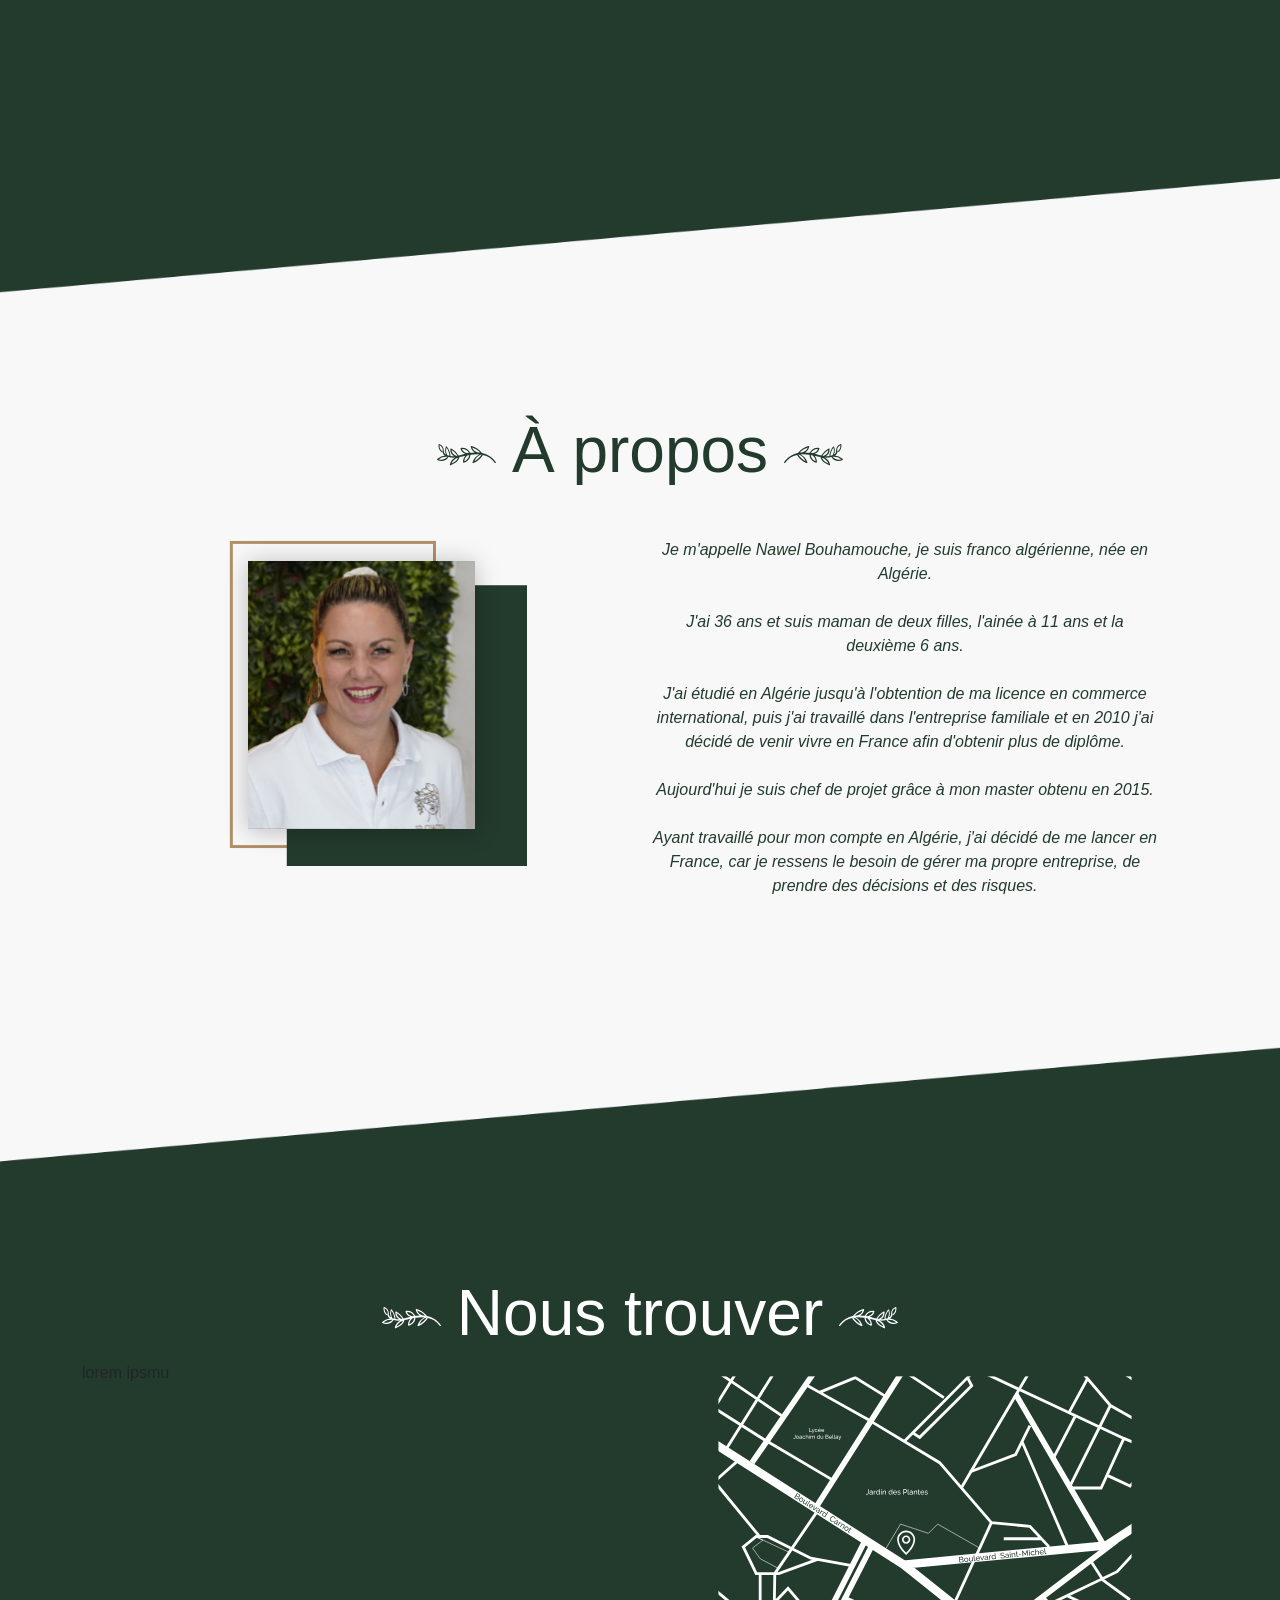
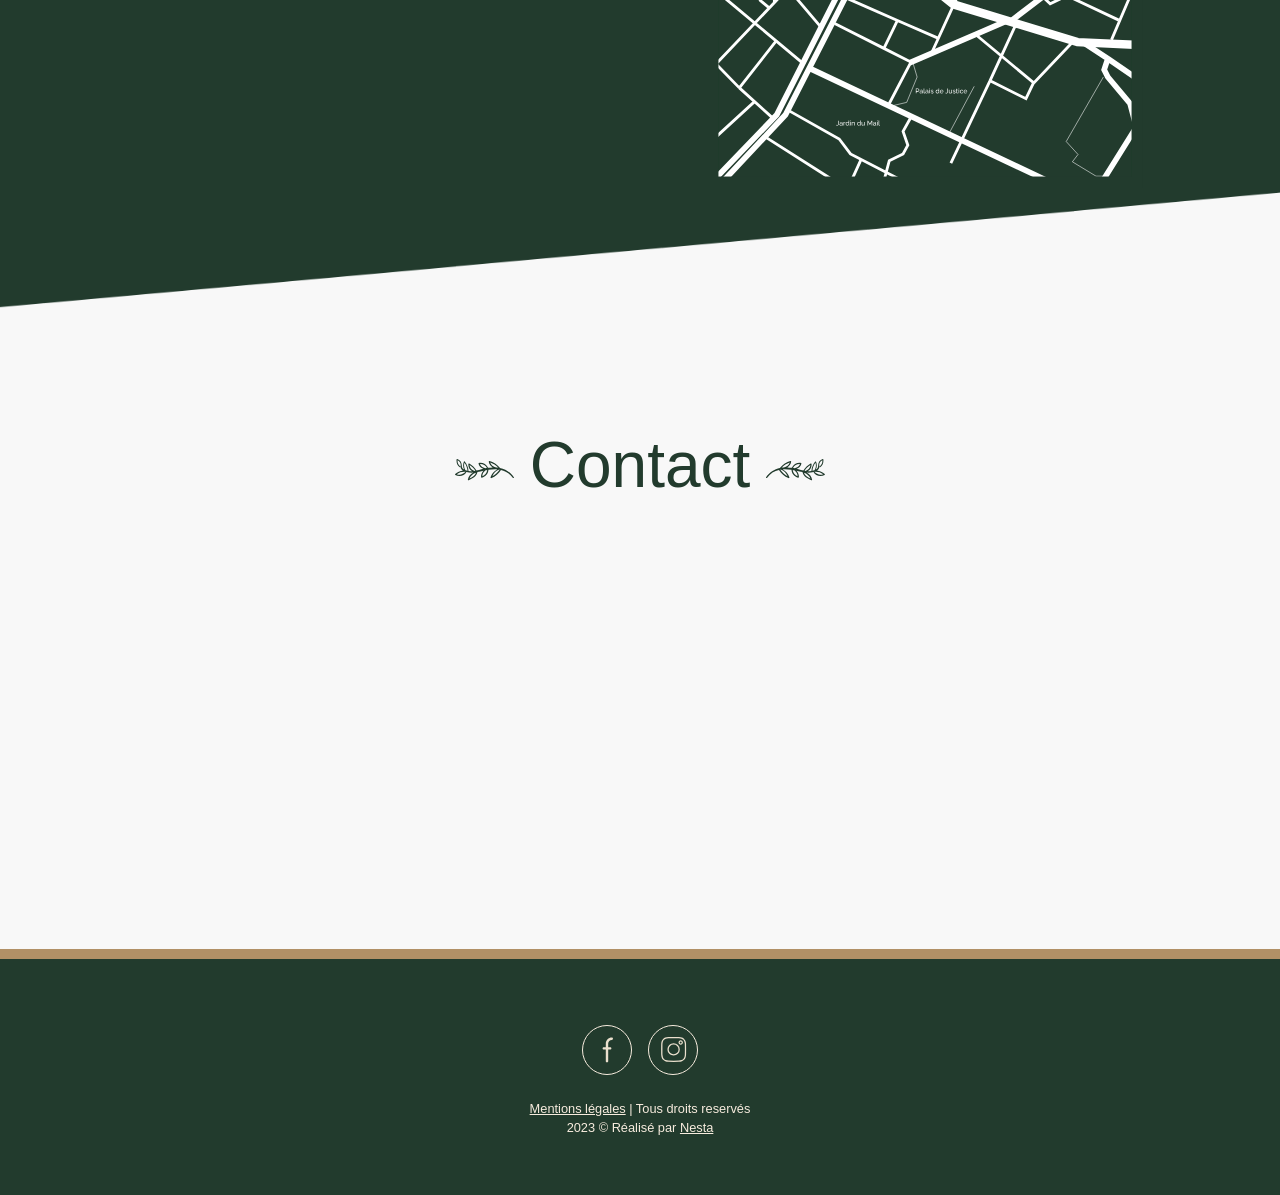
==== commit e24dfdc6: "suite" ====
--- a/index.html
+++ b/index.html
@@ -3,18 +3,17 @@
 <head>
   <meta charset="utf-8">
   <meta name="viewport" content="width=device-width, initial-scale=1">
-  <meta name="description" content="Instant de douce'heure">
+  <meta name="description" content="Flowzen - Angers">
   <meta name="keywords" content="">
   <meta name="author" content="Nesta">
   <meta name="format-detection" content="telephone=no">
   <meta name="google-site-verification" content="yxZb-6p3QC_9Lf16oI0pys5yOH0qYzOq2yL1hfkITis" />
-  <meta name="keywords" content="Esthéticienne, Luché-Pringé, Esthéticienne Luché-Pringé, Esthéticienne à domicile Luché-Pringé, Esthéticienne à domicile, Esthéticienne à domicile Sarthe, esthéticienne Sarthe, esthéticienne 72, Beauté à domicile Sarthe, Soins esthétiques domicile Le Mans,Épilation à domicile Sarthe, Manucure à domicile Le Mans, Pédicure domicile Sarthe,Massage à domicile Sarthe,Maquillage à domicile Le Mans, Soin du visage à domicile Sarthe, Épilation cire à domicile Sarthe, Soins du corps à domicile Le Mans,Esthéticienne professionnelle Sarthe,Esthéticienne agréée Le Mans, Tarifs esthéticienne à domicile Sarthe, Réserver esthéticienne domicile Le Mans,Prestations esthéticienne domicile Sarthe, Produits esthétiques naturels Le Mans, Conseils beauté à domicile Sarthe">
-  <title>Instant de douce'heure</title>
+  <meta name="keywords" content="">
+  <title>Flowzen - Angers</title>
   <link rel="icon" type="image/png" href="img/icon.ico" />
   
   <link rel="stylesheet" href="https://cdn.jsdelivr.net/npm/bootstrap@5.2.3/dist/css/bootstrap.min.css" integrity="sha384-rbsA2VBKQhggwzxH7pPCaAqO46MgnOM80zW1RWuH61DGLwZJEdK2Kadq2F9CUG65" crossorigin="anonymous">
   
-  <link rel="stylesheet" href="https://fonts.cdnfonts.com/css/montserrat" crossorigin="anonymous">
   <link href="https://fonts.cdnfonts.com/css/tahu" rel="stylesheet">
   <link href="https://fonts.cdnfonts.com/css/ubuntu" rel="stylesheet">
   <link rel="stylesheet" href="./css/style.css">
--- a/css/style.css
+++ b/css/style.css
@@ -99,11 +99,10 @@
   font-size: 1.7em;
 }
 
-.title-section{
+.title-section, .title-section-small{
   color: var(--green);
   font-size: 4em;
   margin-top: 100px;
-  /*margin-bottom: 100px;*/
   text-align: center;
   font-family: 'Tahu!', sans-serif;
 }
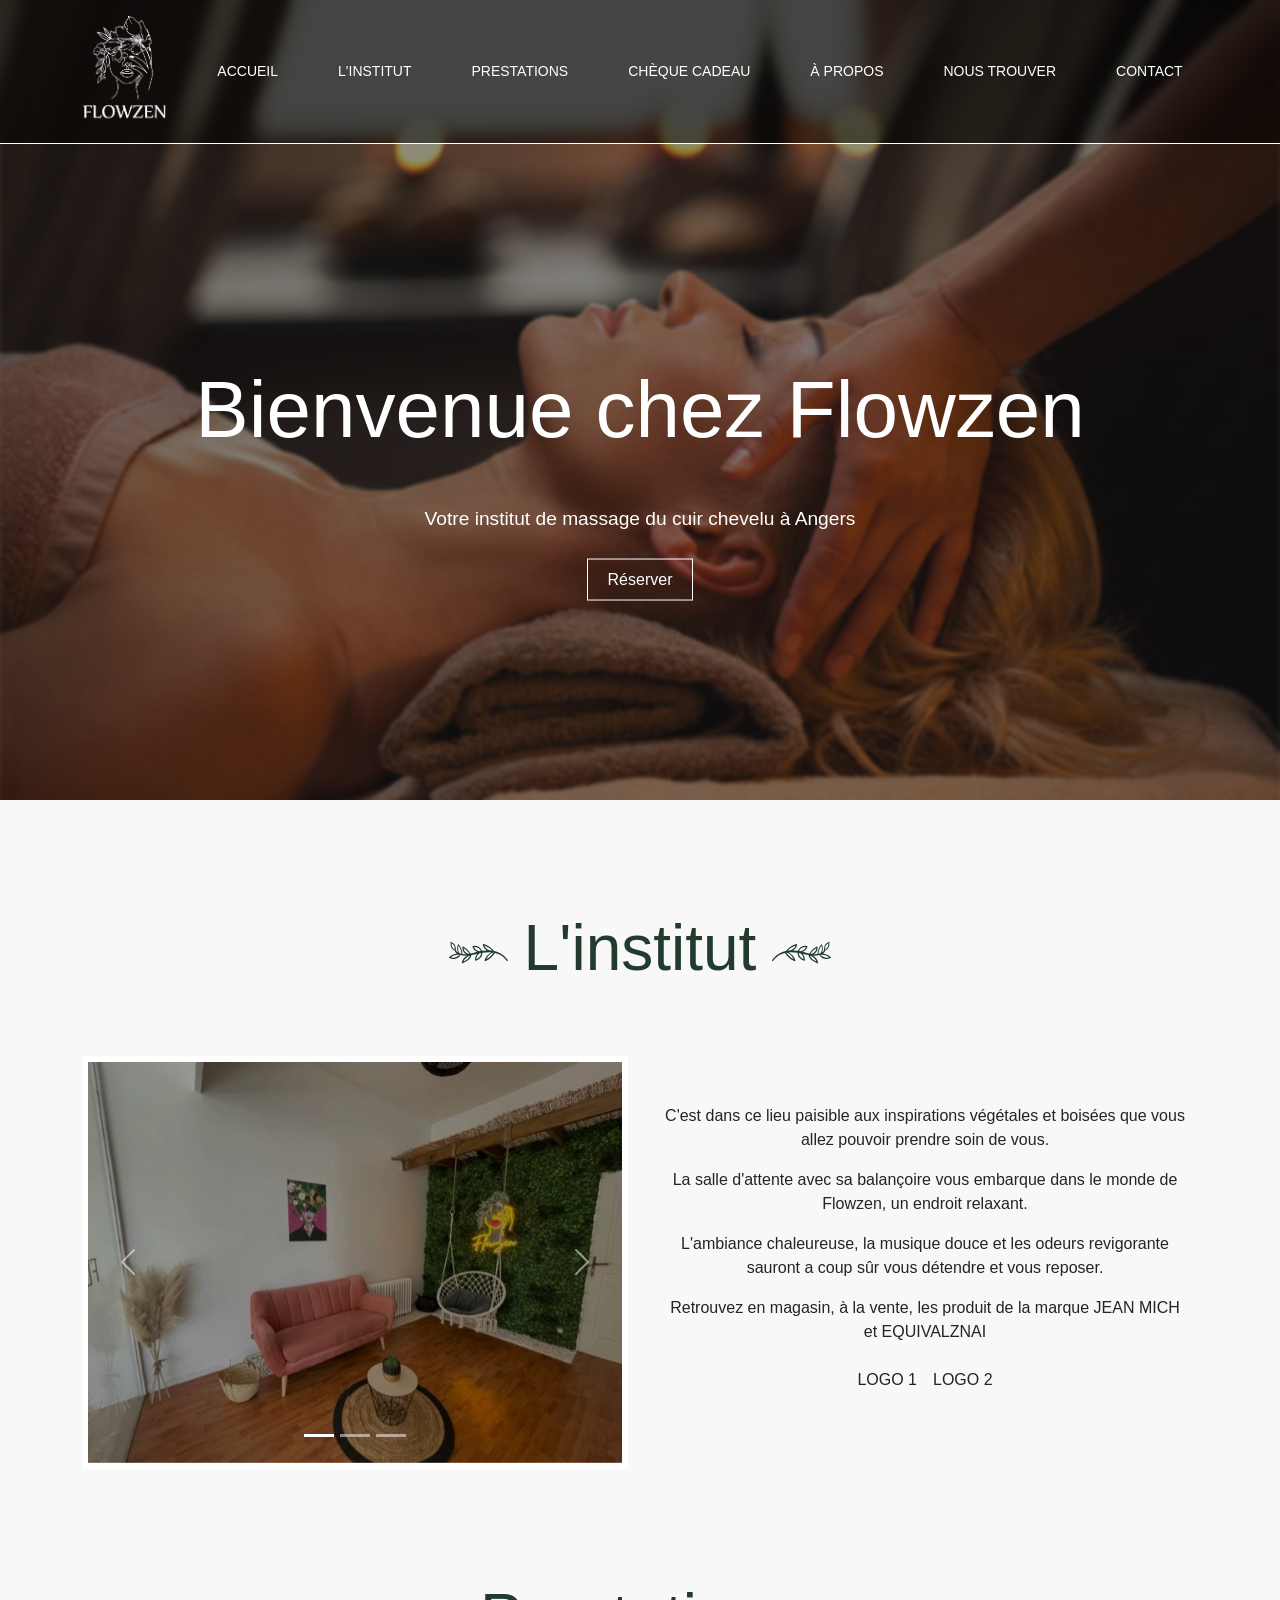
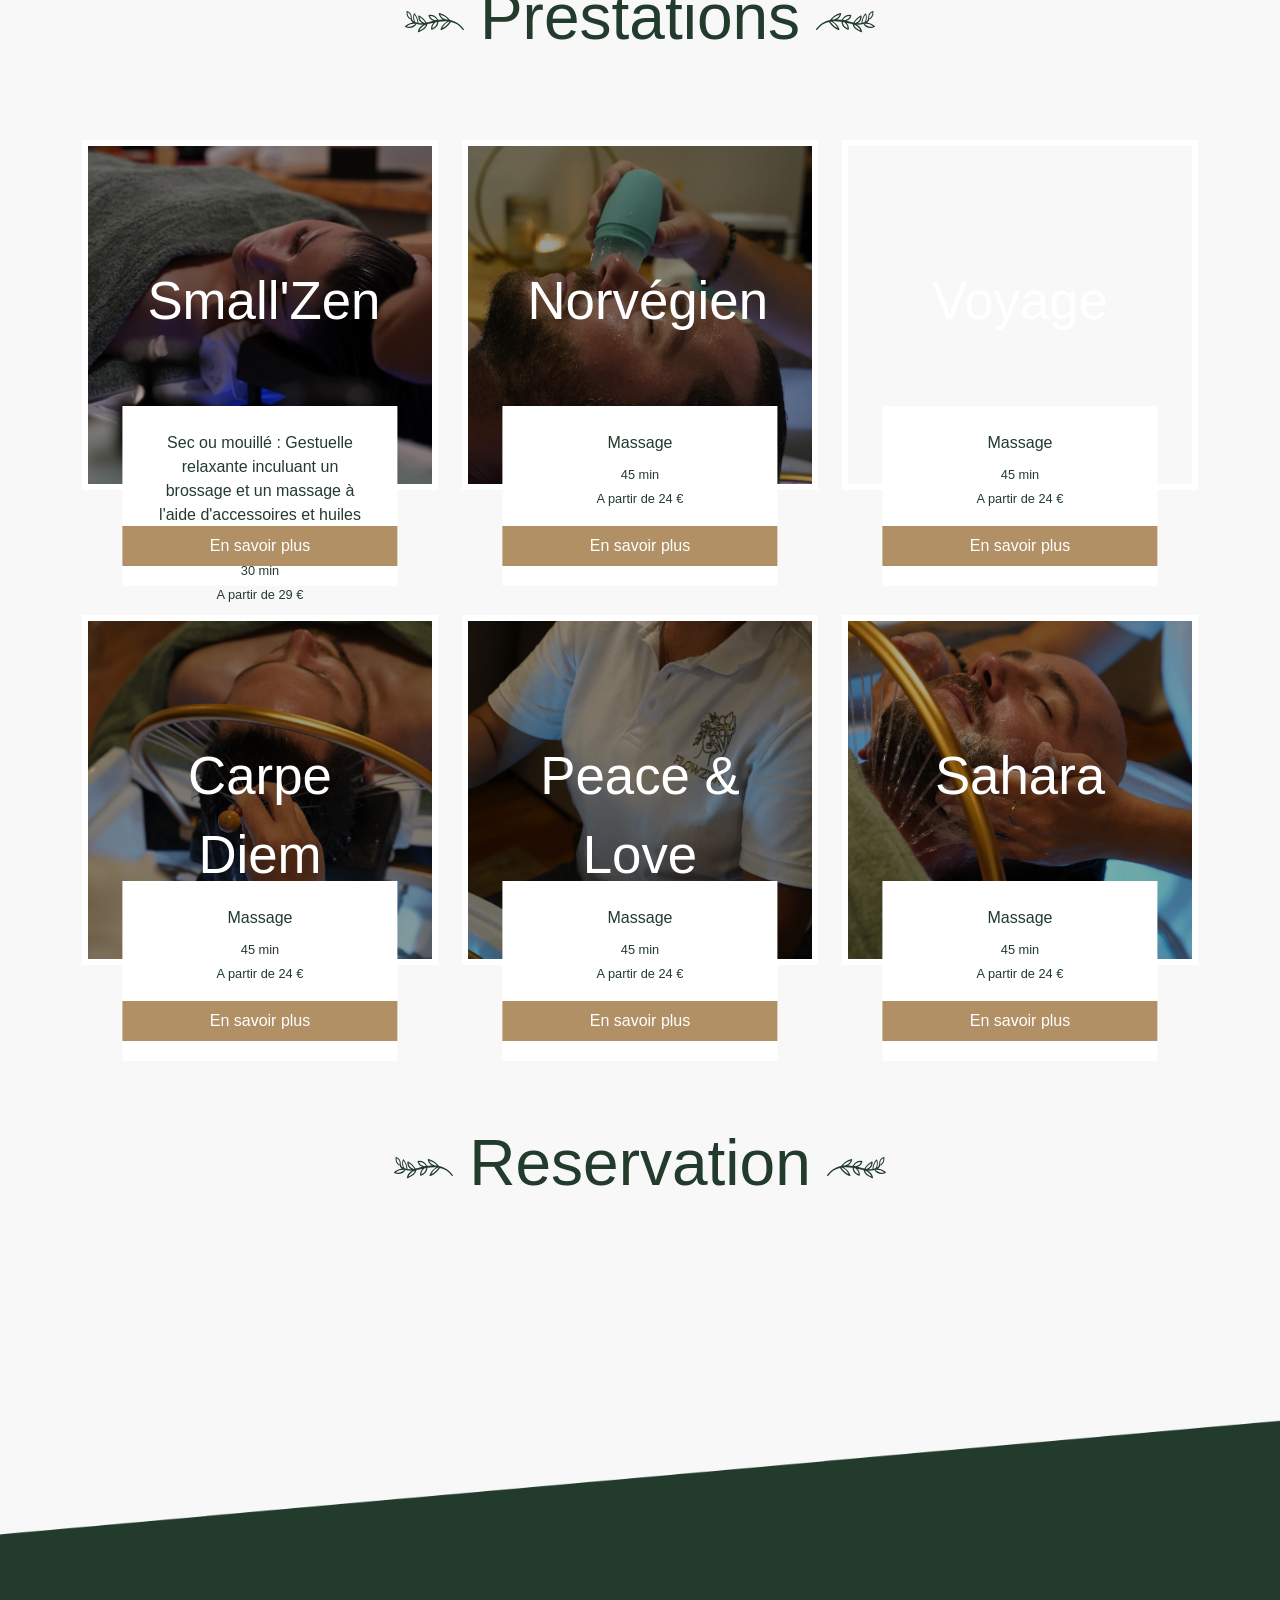
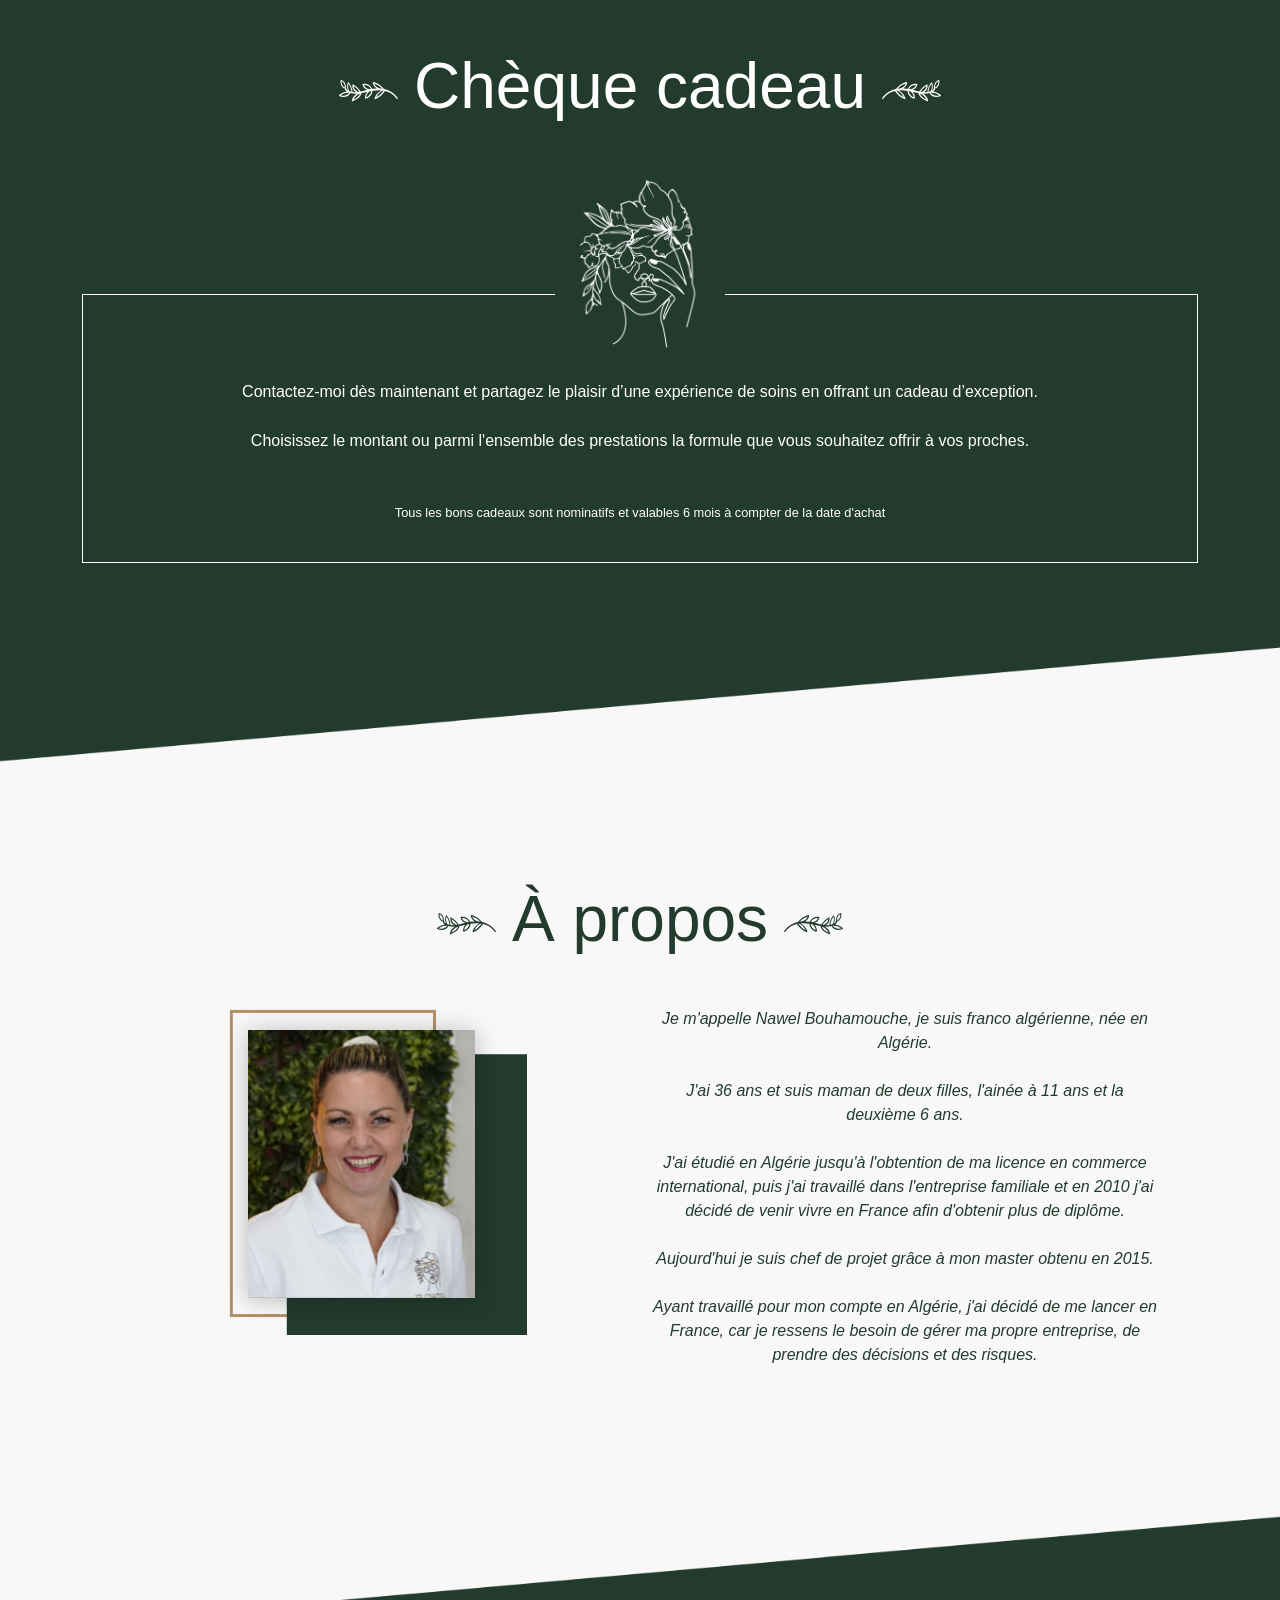
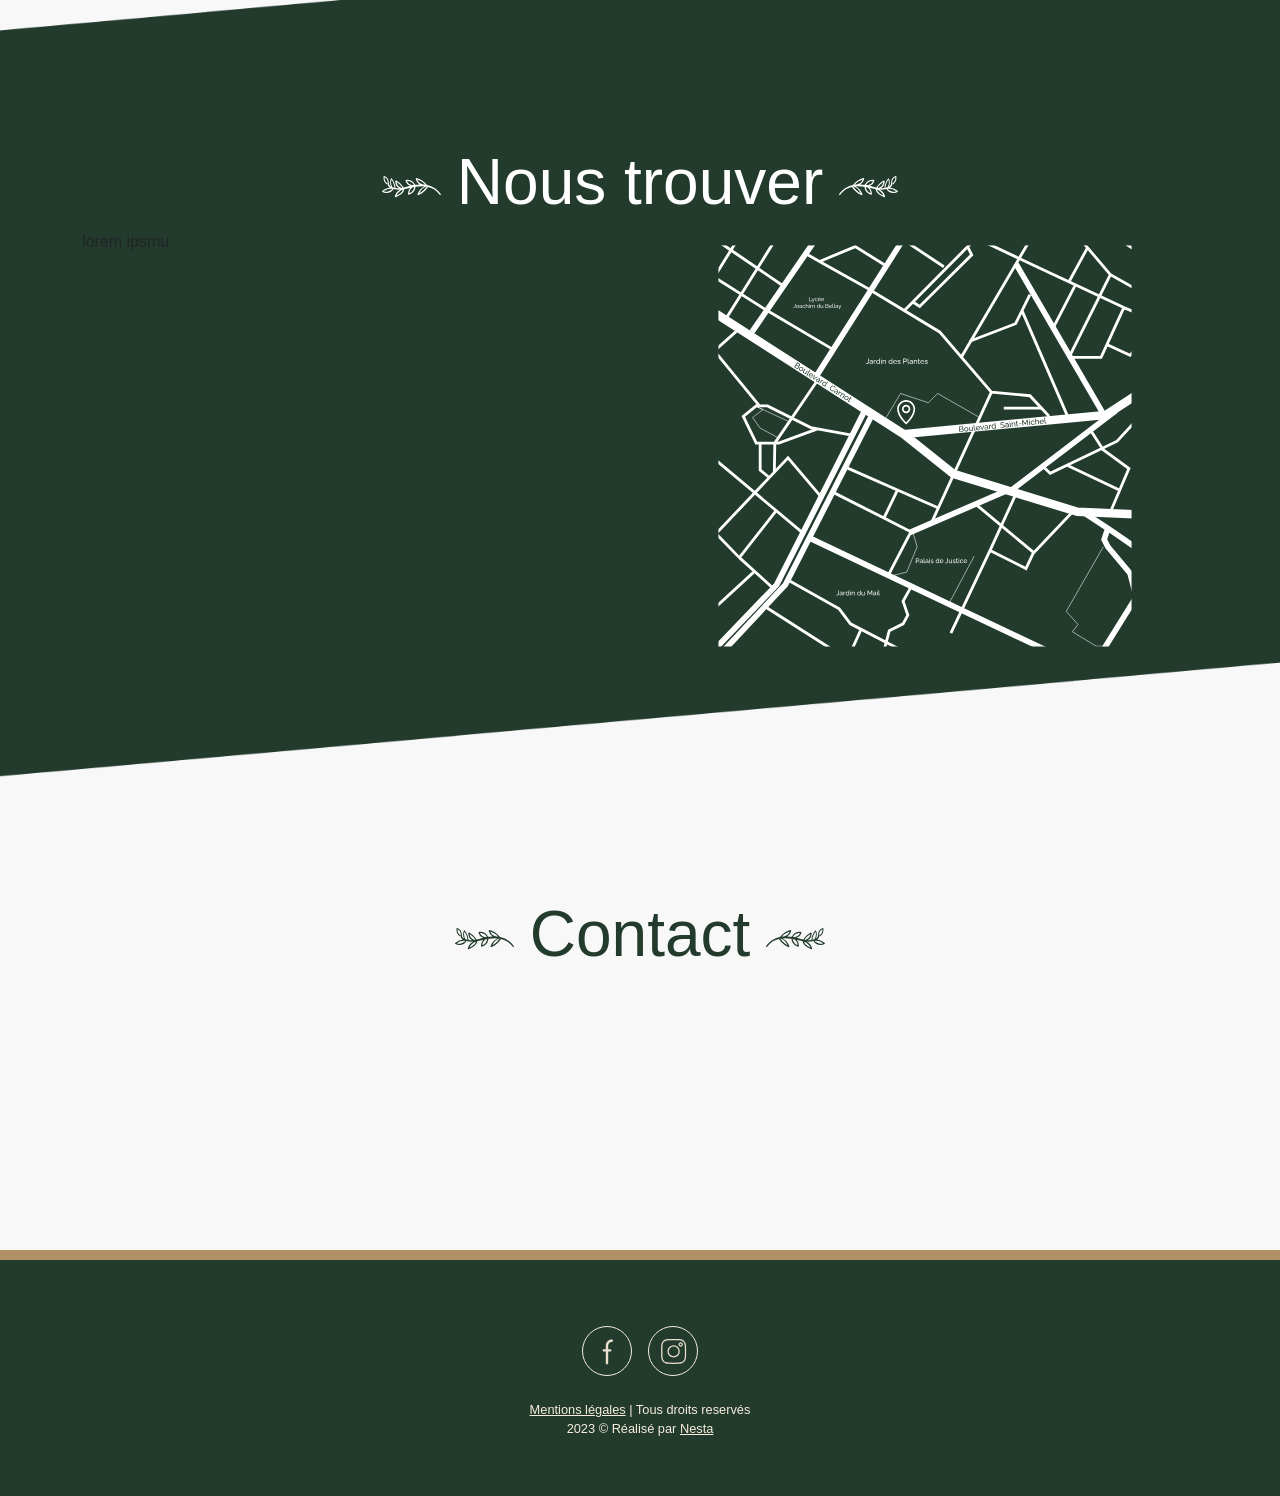
==== commit 3a41b829: "planity" ====
--- a/index.html
+++ b/index.html
@@ -89,7 +89,7 @@
           <div><img src="img/leaf-right.svg"></div>
         </div>
       </div>
-      <div class="row " style="margin-top: 60px!important;"">
+      <div class="row " style="margin-top: 60px!important;">
         <div class="col-lg-6 col-sm-12 col-md-12 container-content-salon">
           <div id="carouselExampleFade" class="carousel slide carousel-fade">
             <div class="carousel-indicators">
@@ -119,10 +119,20 @@
           </div>
   
           </div>
-          <div class="col-lg-6 col-sm-12 col-md-12 container-content-salon">
-  lorem ipsmu
-    
-            </div>
+          <div class="col-lg-6 col-sm-12 col-md-12 container-content-salon-description">
+            <div class="d-flex flex-column mb-3">
+              <div class="p-2">C'est dans ce lieu paisible aux inspirations végétales et boisées que vous allez pouvoir prendre soin de vous.</div>
+              <div class="p-2">La salle d'attente avec sa balançoire vous embarque dans le monde de Flowzen, un endroit relaxant.</div>
+              <div class="p-2">L'ambiance chaleureuse, la musique douce et les odeurs revigorante sauront a coup sûr vous détendre et vous reposer.</div>
+              <div class="p-2">Retrouvez en magasin, à la vente, les produit de la marque JEAN MICH et EQUIVALZNAI</div>
+              <div class="p-2">
+                <div class="d-flex flex-row justify-content-center bd-highlight mb-3">
+                  <div class="p-2 bd-highlight">LOGO 1</div>
+                  <div class="p-2 bd-highlight">LOGO 2</div>
+                </div>
+              </div>
+            </div>
+          </div>
         </div>
     </div>
   <span class="anchor"  id="a-prestations"></span>
@@ -142,9 +152,9 @@
               <div class="soin-title">Small'Zen</div>
             </div>
             <div class="soin-detail-container ">
-              <div class="soin-description">Massage </div>
-              <div class="soin-time">45 min</div>
-              <div class="soin-price">A partir de 24 €</div>
+              <div class="soin-description">Sec ou mouillé : Gestuelle relaxante inculuant un brossage et un massage à l'aide d'accessoires et huiles adaptées </div>
+              <div class="soin-time">30 min</div>
+              <div class="soin-price">A partir de 29 €</div>
             </div>
             <div class="soin-detail-showmore ">
               En savoir plus
@@ -242,10 +252,39 @@
     </div>
   </div>
 </div>
+
+<span class="anchor" id="a-contact"></span>
+<div class="container">
+  <div class="row">
+    <div class="d-flex justify-content-center title-section">
+      <div><img src="img/leaf-left.svg"></div>
+      <div class="px-3">Reservation</div>
+      <div><img src="img/leaf-right.svg"></div>
+    </div>
+  </div>
+  <div class="row container-contact">
+    
+    <div id="container-planity"></div>
+    <script>
+      var container = document.getElementById('container-planity');
+      window.planity = {
+          key: '-N_YLe7QV6Gvw75OKcay',
+          appointmentContainer : container,
+      };
+    </script>
+    <script src="https://d2skjte8udjqxw.cloudfront.net/widget/production/polyfills.latest.js"></script>
+    <script src="https://d2skjte8udjqxw.cloudfront.net/widget/production/app.latest.js"></script>
+
+  </div>
+</div>
+
+
+
+
 <img src="img/separator-top.PNG" class="separator-top">
 <span class="anchor" id="a-giftcard"></span>
 <div class="bg-green">
-  <div class="container container-giftcard">
+  <div class="container">
     <div class="row">
       <div class="d-flex justify-content-center title-section-small white">
         <div><img src="img/leaf-left-white.svg"></div>
@@ -255,7 +294,20 @@
     </div>
     <div class="row">
       <div class="container-giftcard">
-        <br> <br> <br> <br> <br> <br> <br> <br> <br> <br> <br> <br> <br> <br>
+        <div class="giftcard-container-description ">
+          <div class="giftcard-img">
+            <img src="img/head.png" width="120px" alt="logo-giftcard">
+          </div>
+          <div class="sentence-giftcard">
+            Contactez-moi dès maintenant et partagez le plaisir d’une expérience de soins en offrant un cadeau d’exception.
+          </div>
+          <div class="sentence-giftcard">
+            Choisissez le montant ou parmi l'ensemble des prestations la formule que vous souhaitez offrir à vos proches.
+          </div>
+          <div class="sentence-giftcard-nb">
+            Tous les bons cadeaux sont nominatifs et valables 6 mois à compter de la date d'achat
+          </div>
+        </div>
       </div>
     </div>
   </div>
@@ -326,7 +378,9 @@
     </div>
   </div>
   <div class="row container-contact">
-    <br> <br> <br> <br> <br> <br> <br> <br> <br> <br> <br> <br> <br> <br>
+    
+ <br><br><br><br><br><br><br>
+
   </div>
 </div>
 
@@ -362,6 +416,7 @@
 </footer>
 <script src="https://cdn.jsdelivr.net/npm/bootstrap@5.2.3/dist/js/bootstrap.min.js" integrity="sha384-cuYeSxntonz0PPNlHhBs68uyIAVpIIOZZ5JqeqvYYIcEL727kskC66kF92t6Xl2V" crossorigin="anonymous"></script>
 <script defer async src="https://ajax.googleapis.com/ajax/libs/jquery/3.5.1/jquery.min.js"></script>
+
 <script defer async src="https://cdnjs.cloudflare.com/ajax/libs/popper.js/1.12.9/umd/popper.min.js"></script>
 <script defer async src="https://web3forms.com/client/script.js" ></script>
 <script defer async src="./js/script.js"></script>
--- a/css/style.css
+++ b/css/style.css
@@ -283,6 +283,78 @@
 /*****************************************************/
 
 
+
+.container-giftcard{
+  background-color: var(--green);
+   width: 100%;
+  padding-top: 80px;
+  text-align: center;
+  color: var(--white);
+}
+
+.sentence-giftcard{
+  margin-top: 25px;
+}
+
+.sentence-giftcard-nb{
+  font-size: 0.8em;
+  margin-top: 50px;
+  color : var(--white)
+}
+
+.giftcard-container-description {
+  position: relative;
+  width: 100%; 
+  height: auto; 
+  border : 1px solid var(--white);
+  padding-left: 25px;
+  padding-right: 25px;
+  padding-bottom: 40px;
+  padding-top: 60px;
+  margin-top: 80px;
+  margin-bottom: 80px;
+}
+
+
+.giftcard-img {
+  position: absolute;
+  top: -30px; 
+  left: 50%; 
+  transform: translate(-50%, -50%); 
+  width: auto; 
+  height: auto; 
+  background-color: var(--green);
+  padding-left: 25px;
+  padding-right: 25px;
+
+}
+
+/*****************************************************/
+/* PLANITY */
+/*****************************************************/
+
+.planity_ui_item-list-element:first-child{
+  display: none;
+}
+
+.css-1u1908p{
+  display: none;
+}
+
+.css-1gke8i7{
+  max-width: 100%!important;
+  min-width: 100%!important;
+}
+
+.css-1nhtis8{
+  max-width: 100%!important;
+  min-width: 100%!important;
+}
+
+/*****************************************************/
+/* SOIN */
+/*****************************************************/
+
 .soin{
   width: 100%;
   padding-top: 50px;
@@ -378,19 +450,7 @@
 }
 
 
-.container-giftcard{
-  background-color: var(--green);
-}
-
-.sentence-giftcard{
-  margin-top: 25px;
-}
-
-.sentence-giftcard-nb{
-  font-size: 0.8em;
-  margin-top: 50px;
-  color : var(--green)
-}
+
 
 
 /*****************************************************/
@@ -447,6 +507,11 @@
   border : 6px solid var(--white)
 }
 
+.container-content-salon-description{
+  text-align: center;
+  padding: 15px;
+  padding-top: 40px;
+}
 /*****************************************************/
 /* FOOTER */
 /*****************************************************/
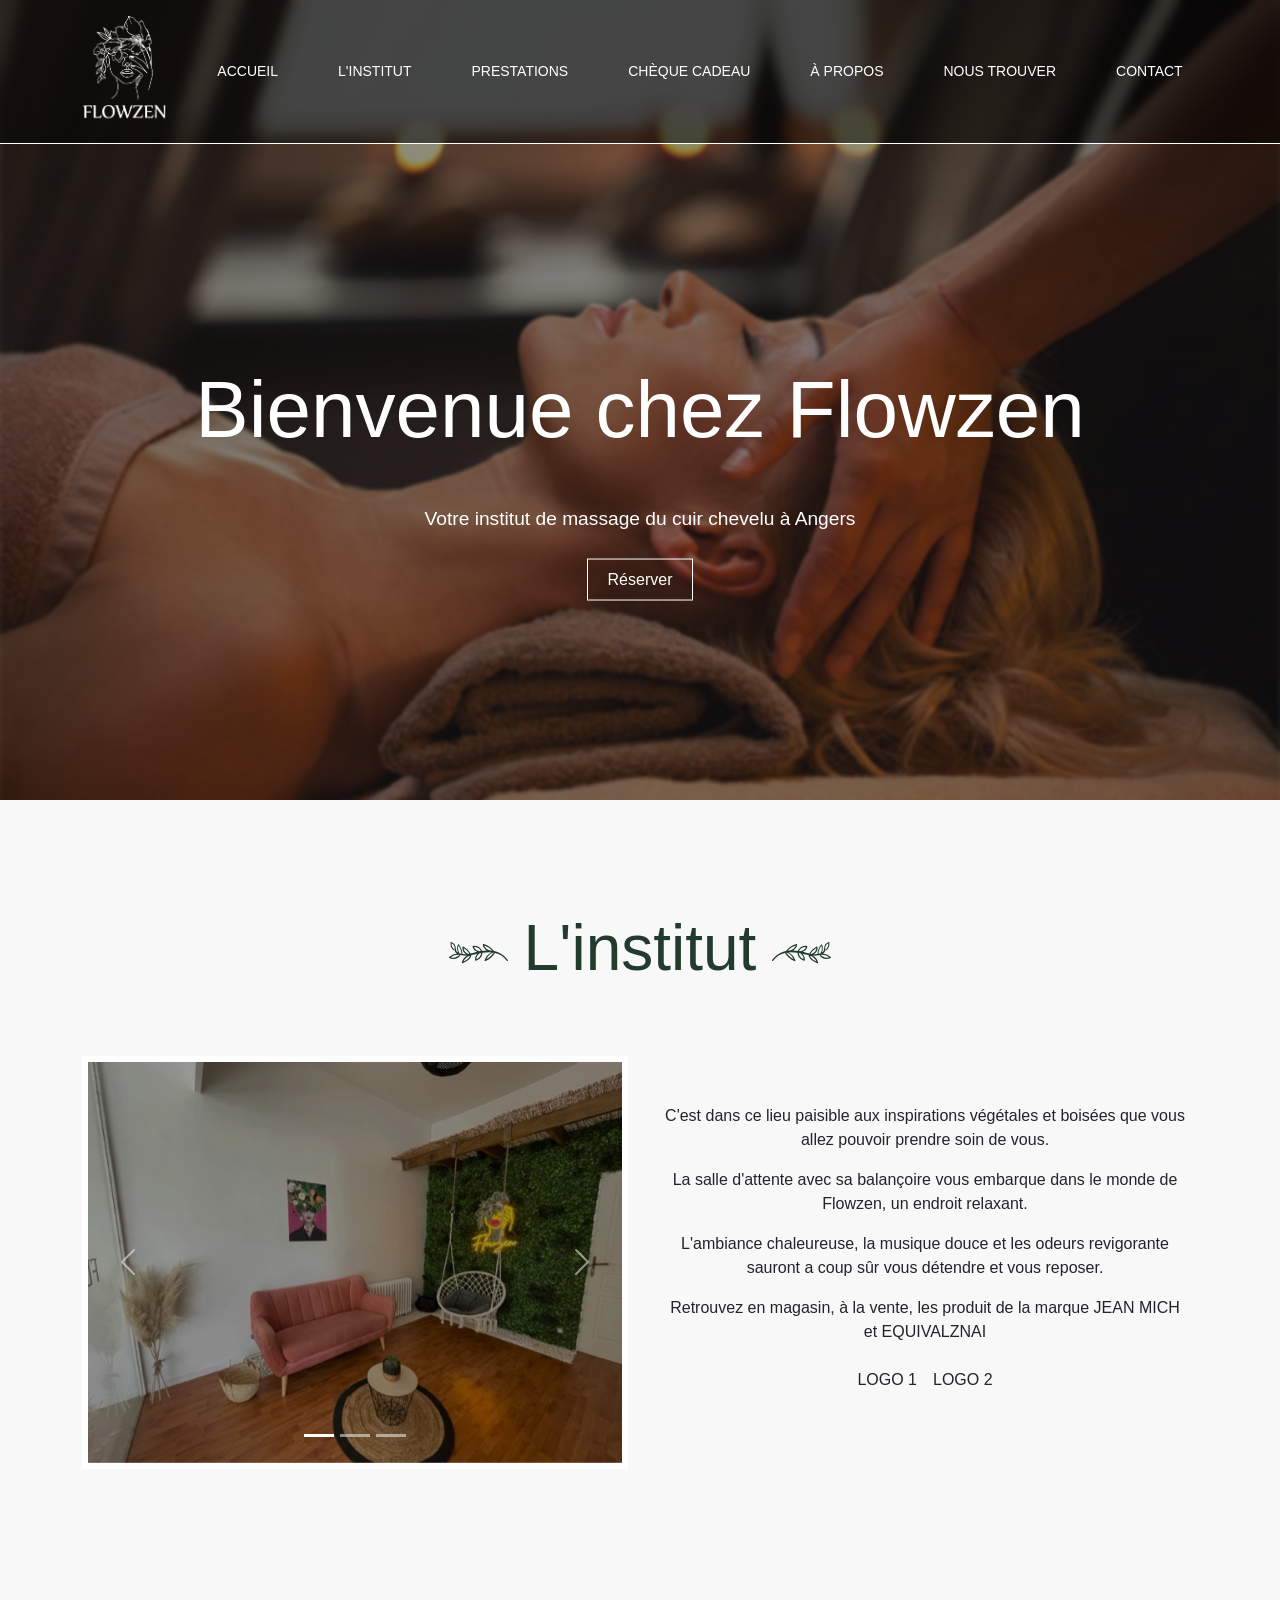
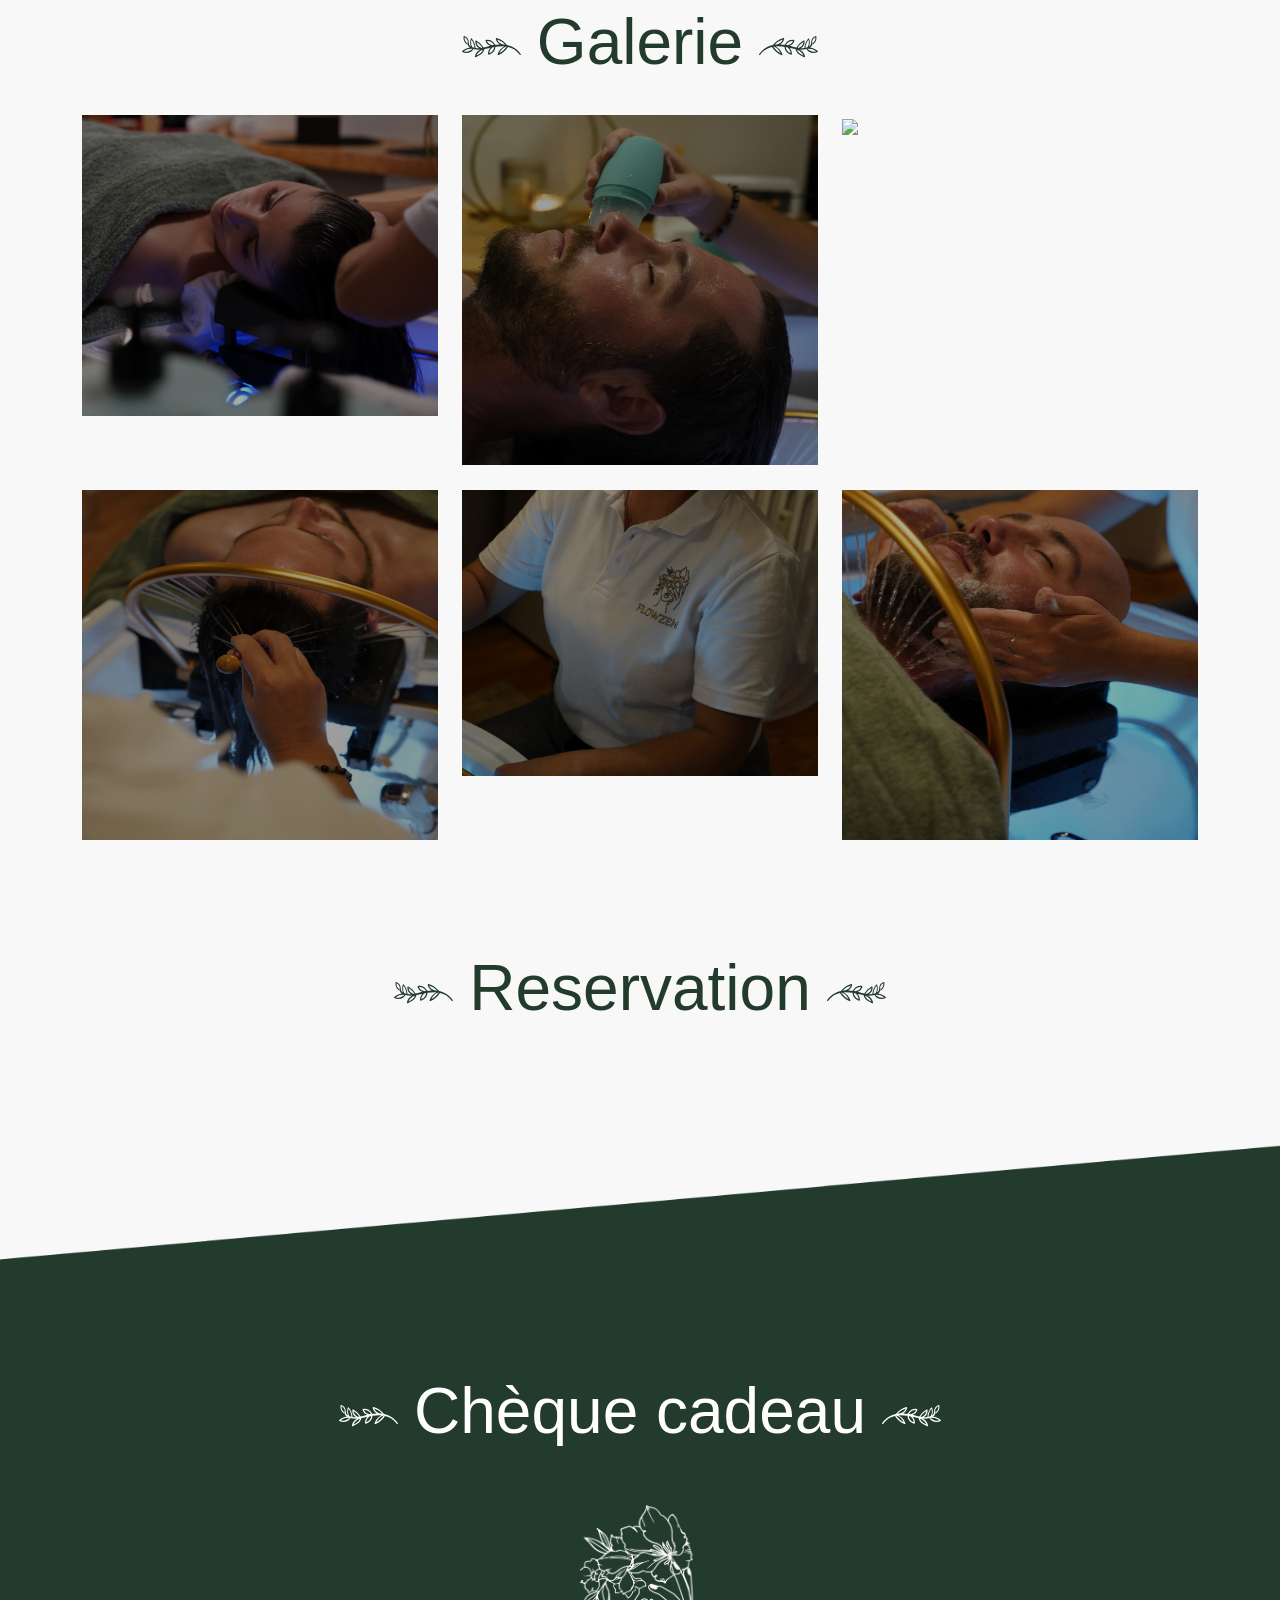
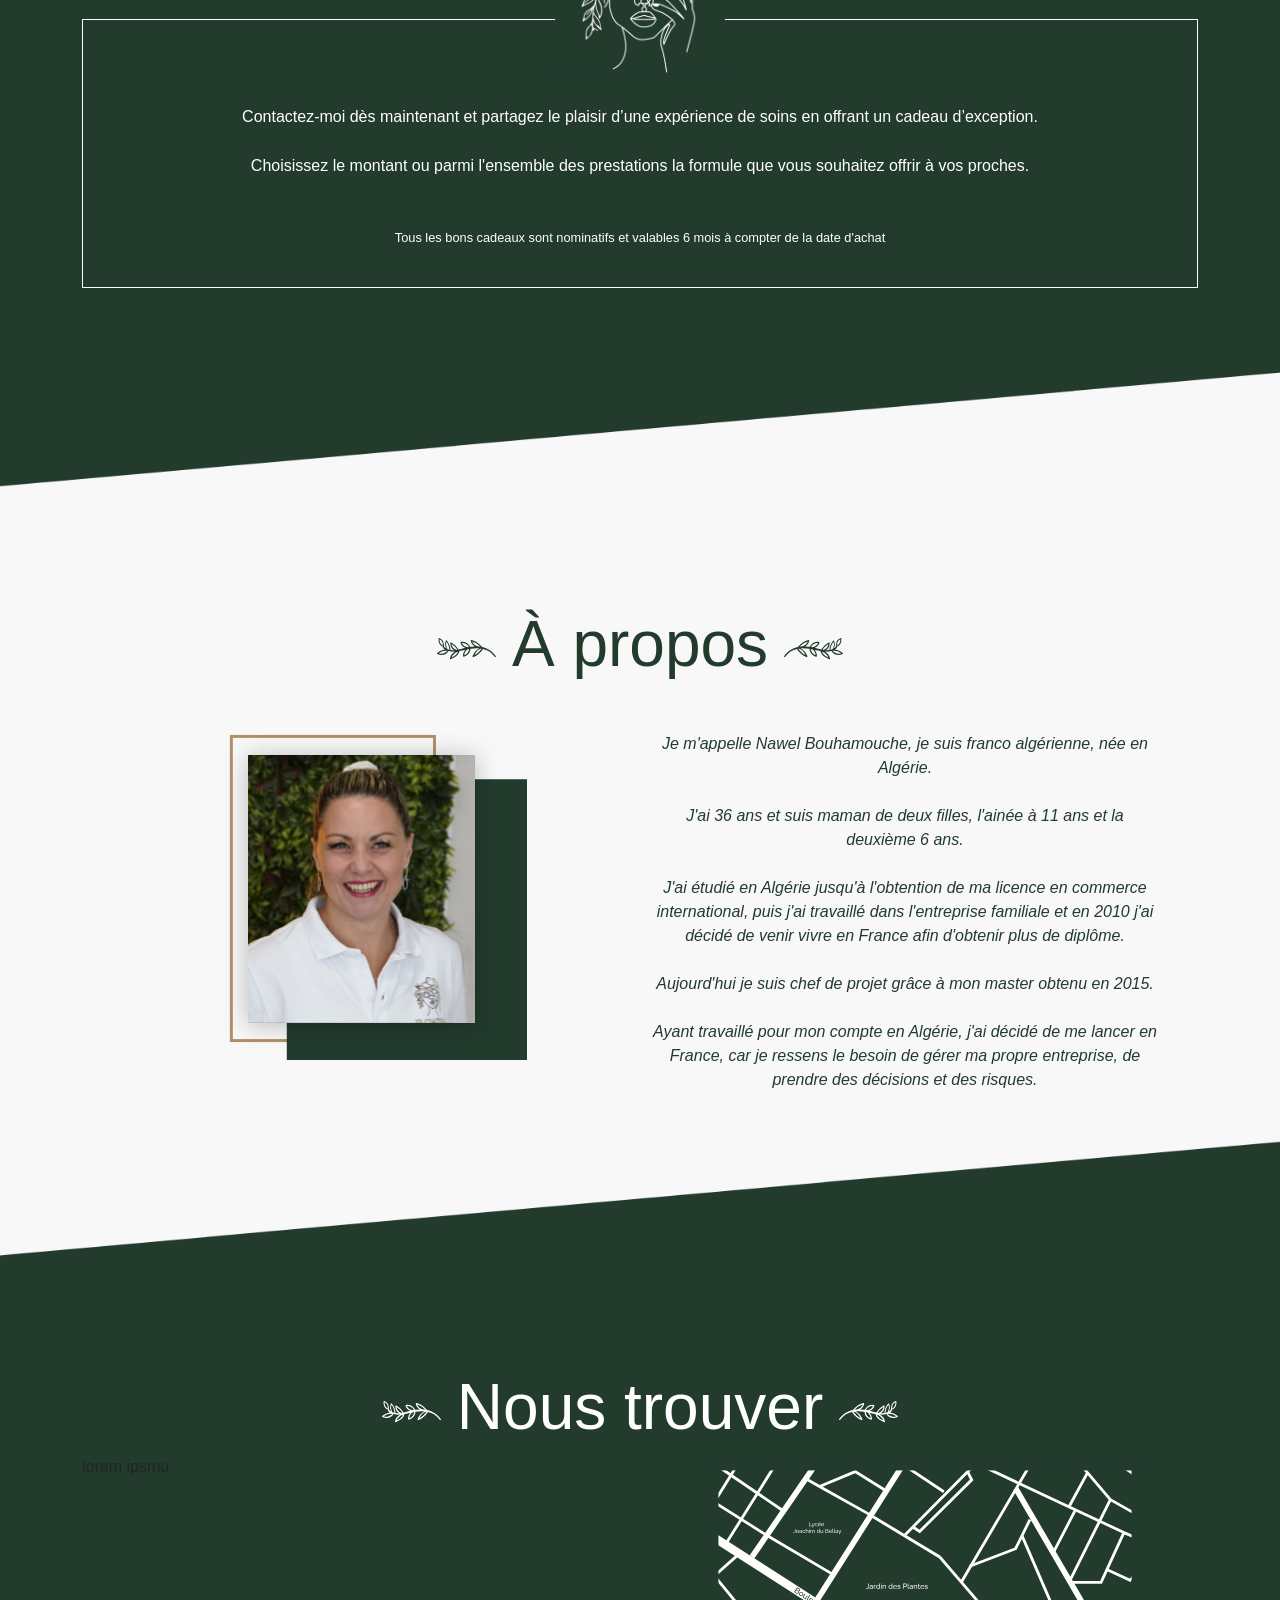
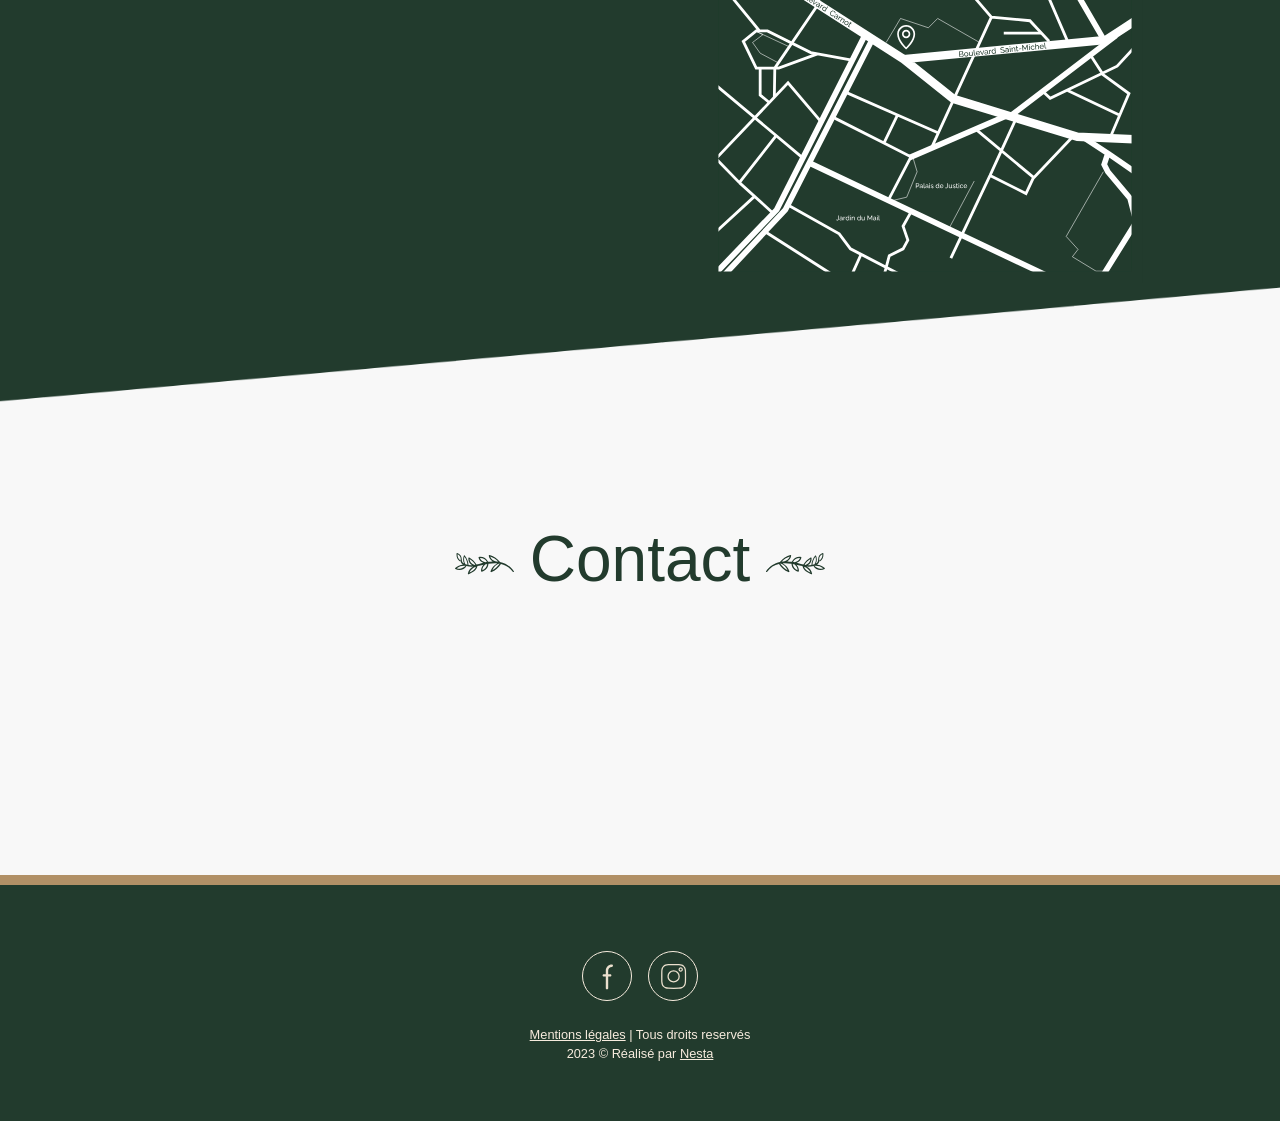
==== commit 576e2b9a: "carrousel" ====
--- a/index.html
+++ b/index.html
@@ -135,119 +135,72 @@
           </div>
         </div>
     </div>
-  <span class="anchor"  id="a-prestations"></span>
-  <div class="container container-prestations w-100">
+  <span class="anchor"  id="a-galery"></span>
+  <div class="container container-galery w-100">
     <div class="row">
       <div class="d-flex justify-content-center title-section">
         <div><img src="img/leaf-left.svg"></div>
-        <div class="px-3">Prestations</div>
+        <div class="px-3">Galerie</div>
         <div><img src="img/leaf-right.svg"></div>
       </div>
     </div>
-    <div class="row">
-      <div class="col-lg-4 col-sm-12 col-md-12 container-prestation">
-        <div class="soin">
-          <div class="soin-container-img img-soin-1 pointer">
-            <div class="soin-detail-container-title">
-              <div class="soin-title">Small'Zen</div>
-            </div>
-            <div class="soin-detail-container ">
-              <div class="soin-description">Sec ou mouillé : Gestuelle relaxante inculuant un brossage et un massage à l'aide d'accessoires et huiles adaptées </div>
-              <div class="soin-time">30 min</div>
-              <div class="soin-price">A partir de 29 €</div>
-            </div>
-            <div class="soin-detail-showmore ">
-              En savoir plus
-            </div>
-          </div>
-        </div>
-      </div>
-      <div class="col-lg-4 col-sm-12 col-md-12 container-prestation">
-        <div class="soin">
-          <div class="soin-container-img img-soin-2 pointer">
-            <div class="soin-detail-container-title">
-              <div class="soin-title">Norvégien</div>
-            </div>
-            <div class="soin-detail-container ">
-              <div class="soin-description">Massage </div>
-              <div class="soin-time">45 min</div>
-              <div class="soin-price">A partir de 24 €</div>
-            </div>
-            <div class="soin-detail-showmore ">
-              En savoir plus
-            </div>
-          </div>
-        </div>
-      </div>
-      <div class="col-lg-4 col-sm-12 col-md-12 container-prestation">
-        <div class="soin">
-          <div class="soin-container-img img-soin-3 pointer">
-            <div class="soin-detail-container-title">
-              <div class="soin-title">Voyage</div>
-            </div>
-            <div class="soin-detail-container ">
-              <div class="soin-description">Massage </div>
-              <div class="soin-time">45 min</div>
-              <div class="soin-price">A partir de 24 €</div>
-            </div>
-            <div class="soin-detail-showmore ">
-              En savoir plus
-            </div>
-          </div>
-        </div>
-      </div>
-    </div>
-    <div class="row">
-      <div class="col-lg-4 col-sm-12 col-md-12 container-prestation">
-        <div class="soin">
-          <div class="soin-container-img img-soin-4 pointer">
-            <div class="soin-detail-container-title">
-              <div class="soin-title">Carpe Diem</div>
-            </div>
-            <div class="soin-detail-container ">
-              <div class="soin-description">Massage </div>
-              <div class="soin-time">45 min</div>
-              <div class="soin-price">A partir de 24 €</div>
-            </div>
-            <div class="soin-detail-showmore ">
-              En savoir plus
-            </div>
-          </div>
-        </div>
-      </div>
-      <div class="col-lg-4 col-sm-12 col-md-12 container-prestation">
-        <div class="soin">
-          <div class="soin-container-img img-soin-5 pointer">
-            <div class="soin-detail-container-title">
-              <div class="soin-title">Peace & Love</div>
-            </div>
-            <div class="soin-detail-container">
-              <div class="soin-description">Massage </div>
-              <div class="soin-time">45 min</div>
-              <div class="soin-price">A partir de 24 €</div>
-            </div>
-            <div class="soin-detail-showmore ">
-              En savoir plus
-            </div>
-          </div>
-        </div>
-      </div>
-      <div class="col-lg-4 col-sm-12 col-md-12 container-prestation">
-        <div class="soin">
-          <div class="soin-container-img img-soin-6 pointer">
-            <div class="soin-detail-container-title">
-              <div class="soin-title">Sahara</div>
-            </div>
-            <div class="soin-detail-container ">
-              <div class="soin-description">Massage </div>
-              <div class="soin-time">45 min</div>
-              <div class="soin-price">A partir de 24 €</div>
-            </div>
-            <div class="soin-detail-showmore ">
-              En savoir plus
-            </div>
-          </div>
-        </div>
+    <div class="row galery-pc">
+      <div class="col-lg-4 container-galery">
+        <img src="img/soin-1.jpg" width="100%" class="galery-img">
+      </div>
+      <div class="col-lg-4 container-galery">
+        <img src="img/soin-21.jpg" width="100%" class="galery-img">
+      </div>
+      <div class="col-lg-4 container-galery">
+        <img src="img/soin-3.jpg" width="100%" class="galery-img">
+      </div>
+    </div>
+    <div class="row galery-pc">
+      <div class="col-lg-4 container-galery">
+        <img src="img/soin-4.jpg" width="100%" class="galery-img">
+      </div>
+      <div class="col-lg-4 container-galery">
+        <img src="img/soin-5.jpg" width="100%" class="galery-img">
+      </div>
+      <div class="col-lg-4 container-galery">
+        <img src="img/soin-6.jpg" width="100%" class="galery-img"> 
+      </div>
+    </div>
+    <div class="row galery-phone">
+      <div id="carouselGaleryFade" class="carousel slide carousel-fade" style="height: 400px;">
+        <div class="carousel-indicators">
+          <button type="button" data-bs-target="#carouselExampleIndicators" data-bs-slide-to="0" class="active" aria-current="true" aria-label="Slide 1"></button>
+          <button type="button" data-bs-target="#carouselExampleIndicators" data-bs-slide-to="1" aria-label="Slide 2"></button>
+          <button type="button" data-bs-target="#carouselExampleIndicators" data-bs-slide-to="2" aria-label="Slide 3"></button>
+        </div>
+        <div class="carousel-inner">
+          <div class="carousel-item active">
+            <img src="img/soin-1.jpg" class="d-block w-100" alt="...">
+          </div>
+          <div class="carousel-item">
+            <img src="img/soin-21.jpg" class="d-block w-100" alt="...">
+          </div>
+          <div class="carousel-item">
+            <img src="img/soin-3.jpg" class="d-block w-100" alt="...">
+          </div>
+          <div class="carousel-item">
+            <img src="img/soin-4.jpg" class="d-block w-100" alt="...">
+          </div>
+          <div class="carousel-item">
+            <img src="img/soin-5.jpg" class="d-block w-100" alt="...">
+          </div>
+          <div class="carousel-item">
+            <img src="img/soin-6.jpg" class="d-block w-100" alt="...">
+          </div>
+        </div>
+        <button class="carousel-control-prev" type="button" data-bs-target="#carouselGaleryFade" data-bs-slide="prev">
+          <span class="carousel-control-prev-icon" aria-hidden="true"></span>
+          <span class="visually-hidden">Previous</span>
+        </button>
+        <button class="carousel-control-next" type="button" data-bs-target="#carouselGaleryFade" data-bs-slide="next">
+          <span class="carousel-control-next-icon" aria-hidden="true"></span>
+          <span class="visually-hidden">Next</span>
+        </button>
       </div>
     </div>
   </div>
--- a/css/style.css
+++ b/css/style.css
@@ -40,7 +40,6 @@
 
 .separator-top{
   width: 100%;
-  margin-top: 100px;
 }
 
 .separator-bottom{
@@ -189,49 +188,14 @@
 /* PRESTATIONS */
 /*****************************************************/
 
-
-.container-prestation{
-  color: var(--green);
+.galery-img{
+  max-height: 350px;
+}
+
+.container-galery{
   margin-top: 25px;
-  margin-bottom: 50px;
-}
-
-.container-prestation-detail{
-  padding: 15px;
-  border : 1px solid var(--beige-fonce);
-  min-height: 810px;
-}
-
-.subtitle-prestation{
-  font-size: 2em;
-  font-family: 'Tahu!', sans-serif;
-  padding-top: 15px;
-  padding-bottom: 15px;
-}
-
-.name-prestation{
-  white-space: nowrap;
-}
-
-.underline-prestation{
-  width: 100%;
-  border-bottom: 1px solid var(--beige-fonce);
-}
-
-.price-prestation{
-  text-align: right;
-  min-width: 50px;
-}
-
-.detail-prestation{
-  color : var(--beige-fonce);
-  padding-left: 20px;
-  padding-right: 20px;
-  padding-top: 5px;
-  padding-bottom: 10px;
-  font-size: 0.8em;
-  text-align: justify;
-}
+}
+
 
 /*****************************************************/
 /* ABOUT ME */
@@ -337,7 +301,23 @@
   display: none;
 }
 
+.planity_ui_item-list-element:nth-child(4){
+  display: none;
+}
+
+.planity_ui_item-list-element:nth-child(7){
+  display: none;
+}
+
+.planity_ui_item-list-element:nth-child(8){
+  display: none;
+}
+
 .css-1u1908p{
+  display: none;
+}
+
+.css-of2it5{
   display: none;
 }
 
@@ -351,53 +331,16 @@
   min-width: 100%!important;
 }
 
+.css-1nhtis8 {
+   min-height: 0px!important;
+}
+
 /*****************************************************/
 /* SOIN */
 /*****************************************************/
 
-.soin{
-  width: 100%;
-  padding-top: 50px;
-  text-align: center;
-  color: var(--green);
-}
-
-.soin-container-img {
-  position: relative;
-  width: 100%; 
-  height: 350px; 
-  border : 6px solid var(--white);
-}
-
-.img-soin-1 {
-  background-image: url("../img/soin-1.jpg");
-  background-size: cover;
-}
-
-.img-soin-2 {
-  background-image: url("../img/soin-21.jpg");
-  background-size: cover;
-}
-
-.img-soin-3 {
-  background-image: url("../img/soin-3.jpg");
-  background-size: cover;
-}
-
-.img-soin-4 {
-  background-image: url("../img/soin-4.jpg");
-  background-size: cover;
-}
-
-.img-soin-5 {
-  background-image: url("../img/soin-5.jpg");
-  background-size: cover;
-}
-
-.img-soin-6 {
-  background-image: url("../img/soin-6.jpg");
-  background-size: cover;
-}
+
+
 
 
 .soin-detail-container {
@@ -664,6 +607,10 @@
     margin-top: 60px;
     margin-bottom: 60px;
   }
+
+  .galery-pc{
+    display: none;
+  }
 }
 
 @media (min-width: 991px) {
@@ -673,6 +620,10 @@
   }
   .picture-aboutme{
     width: 60%;
+  }
+
+  .galery-phone{
+    display: none;
   }
 }
 
